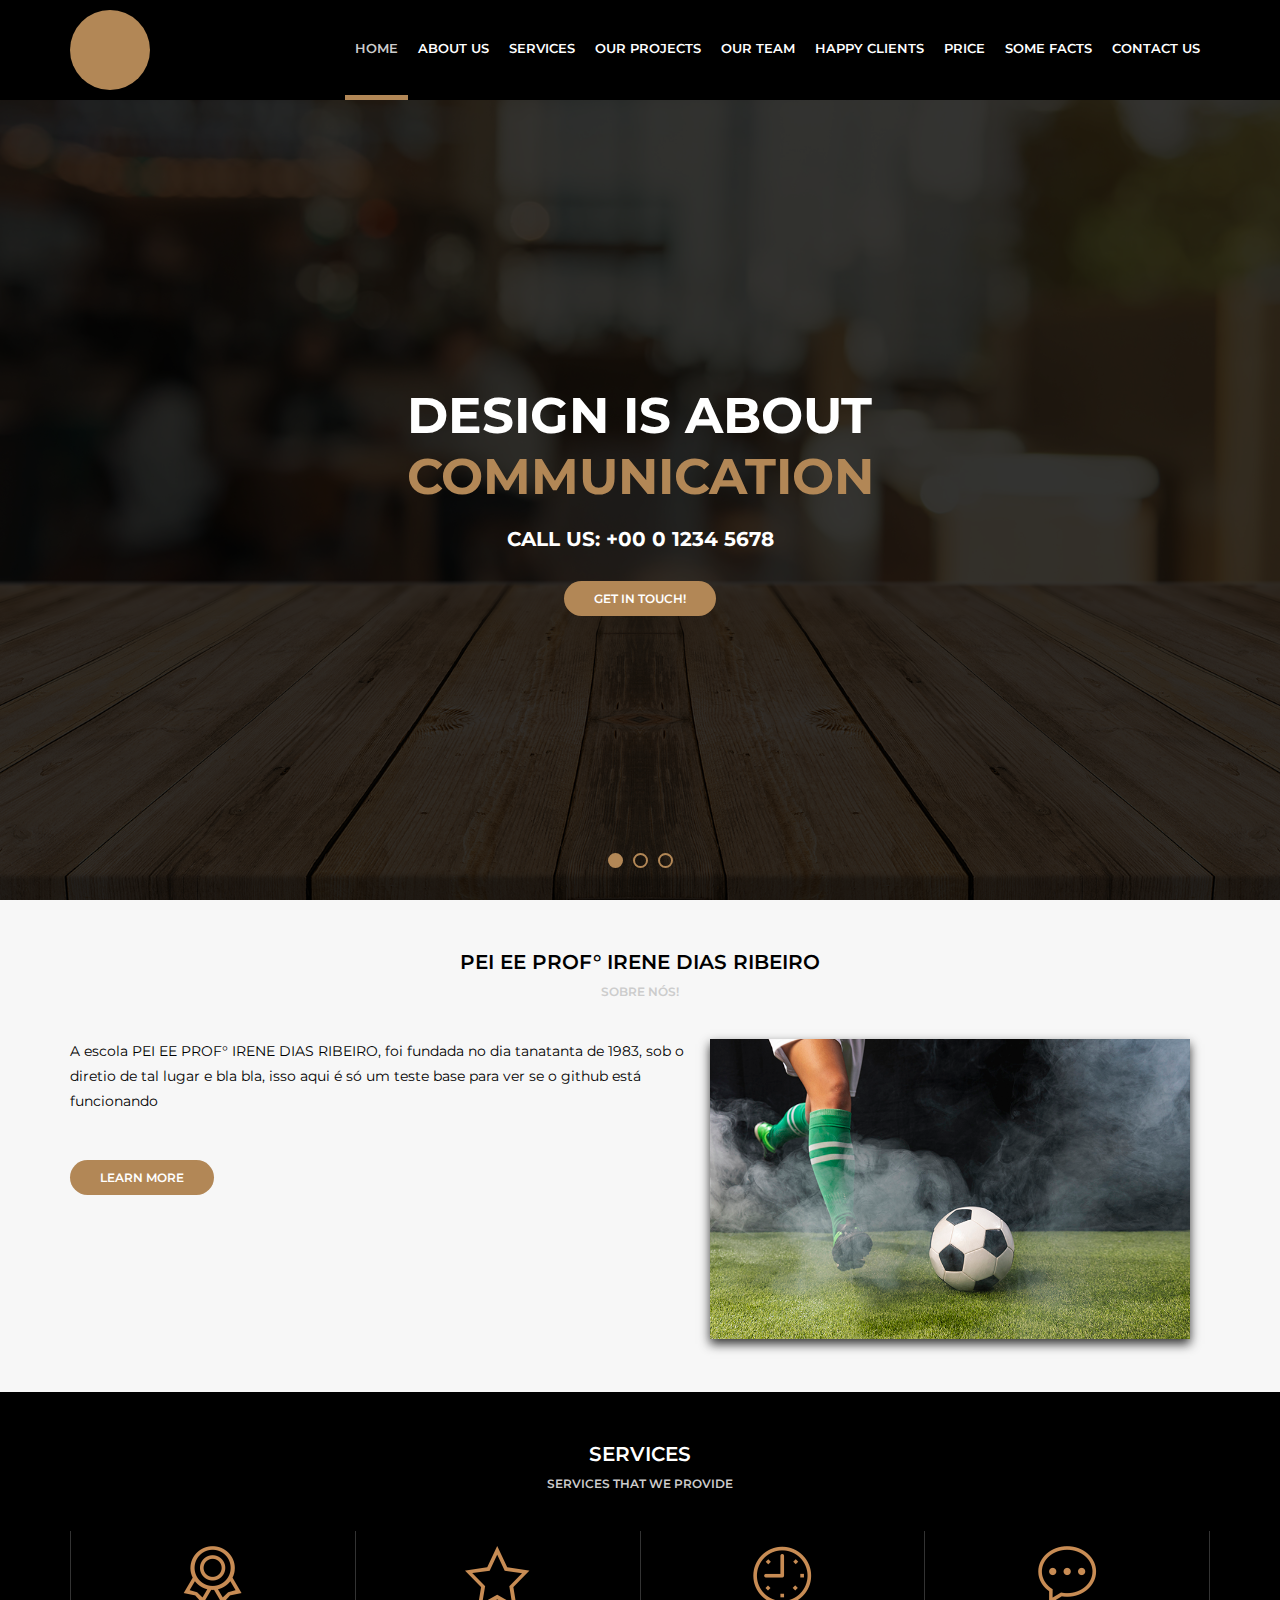
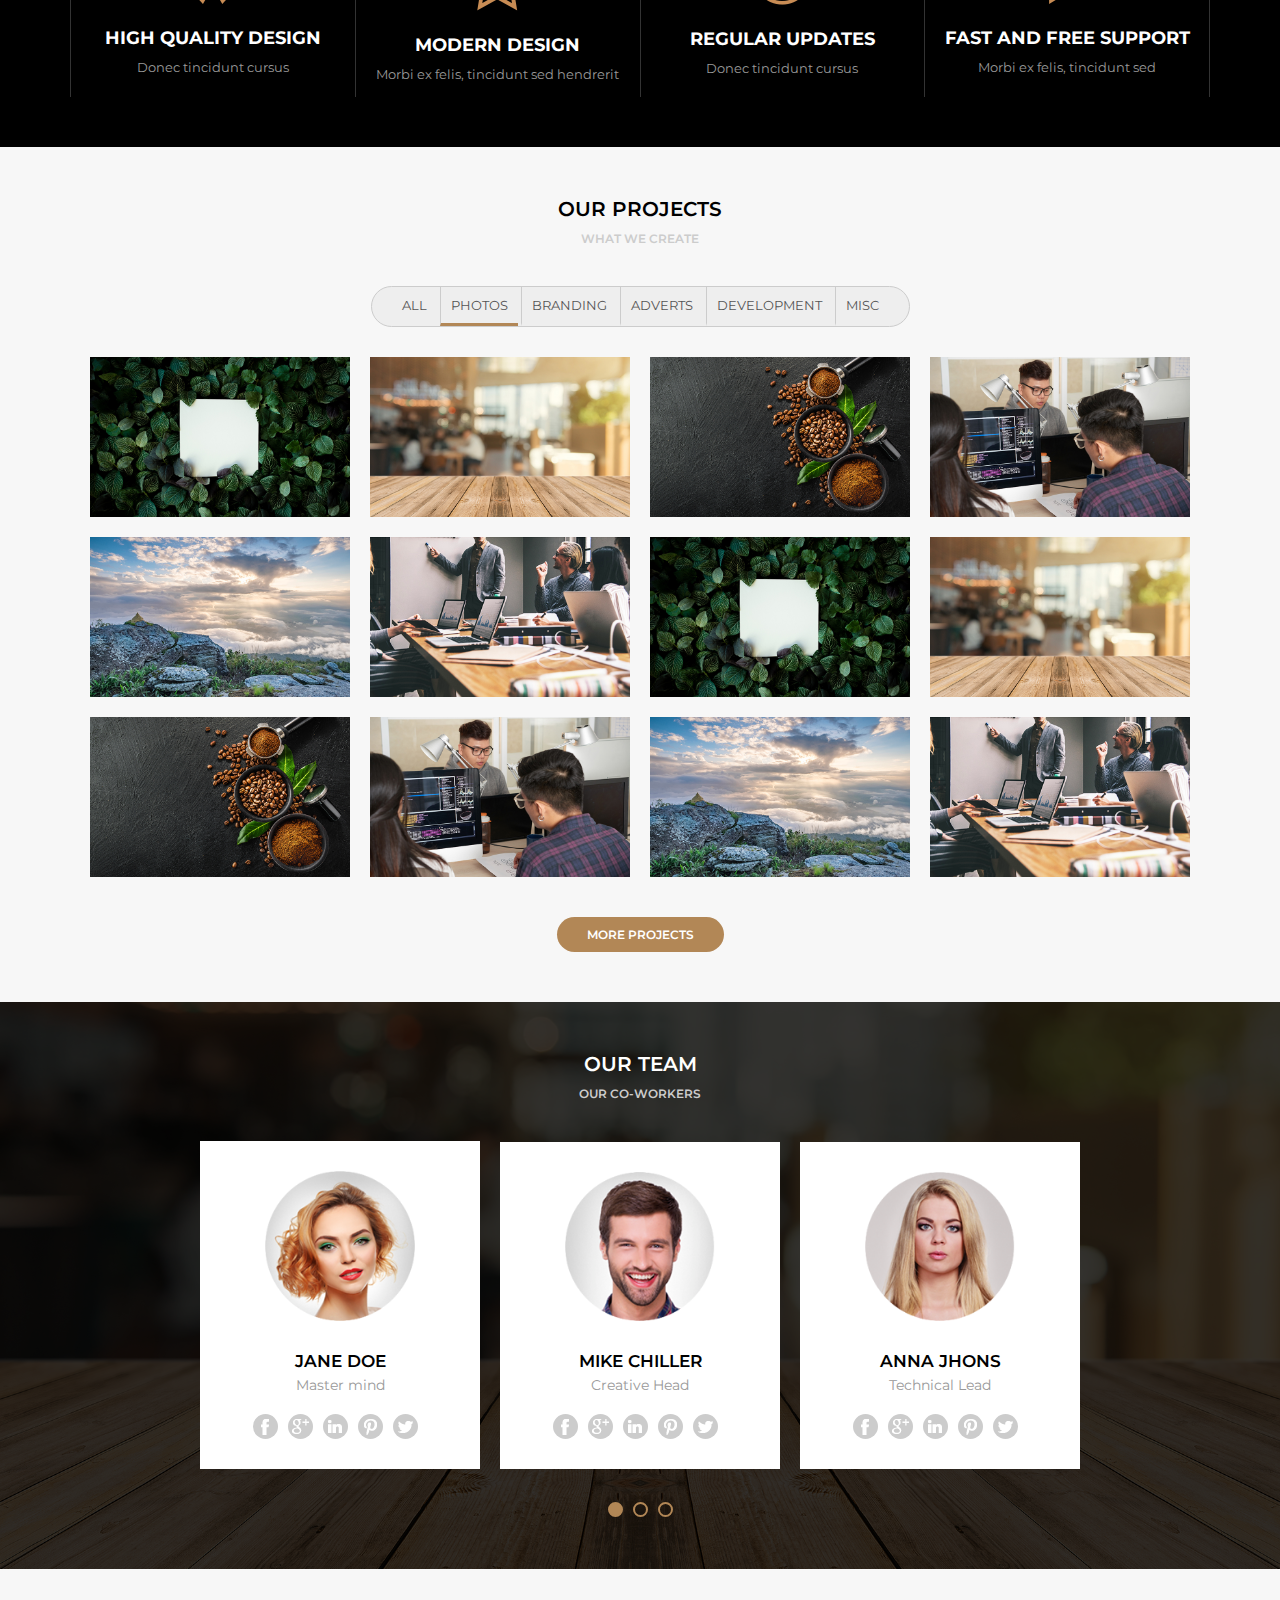
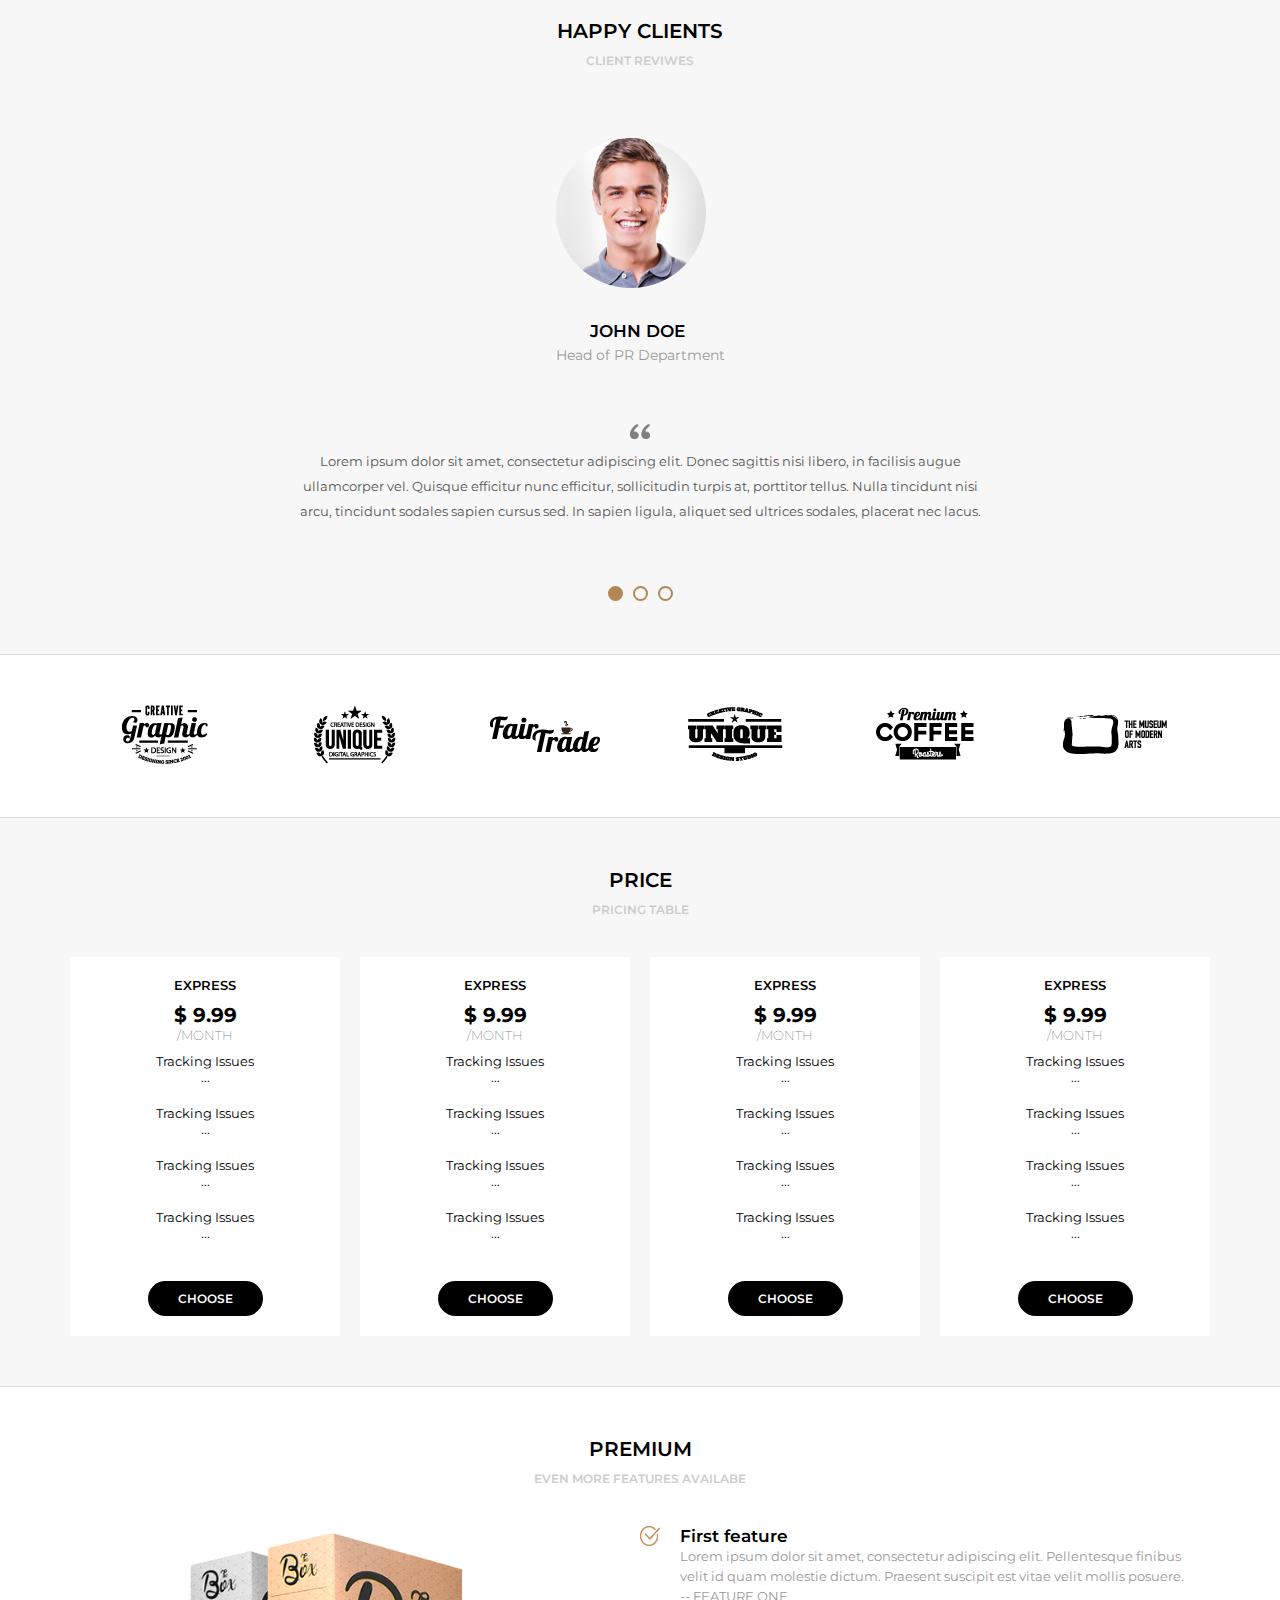
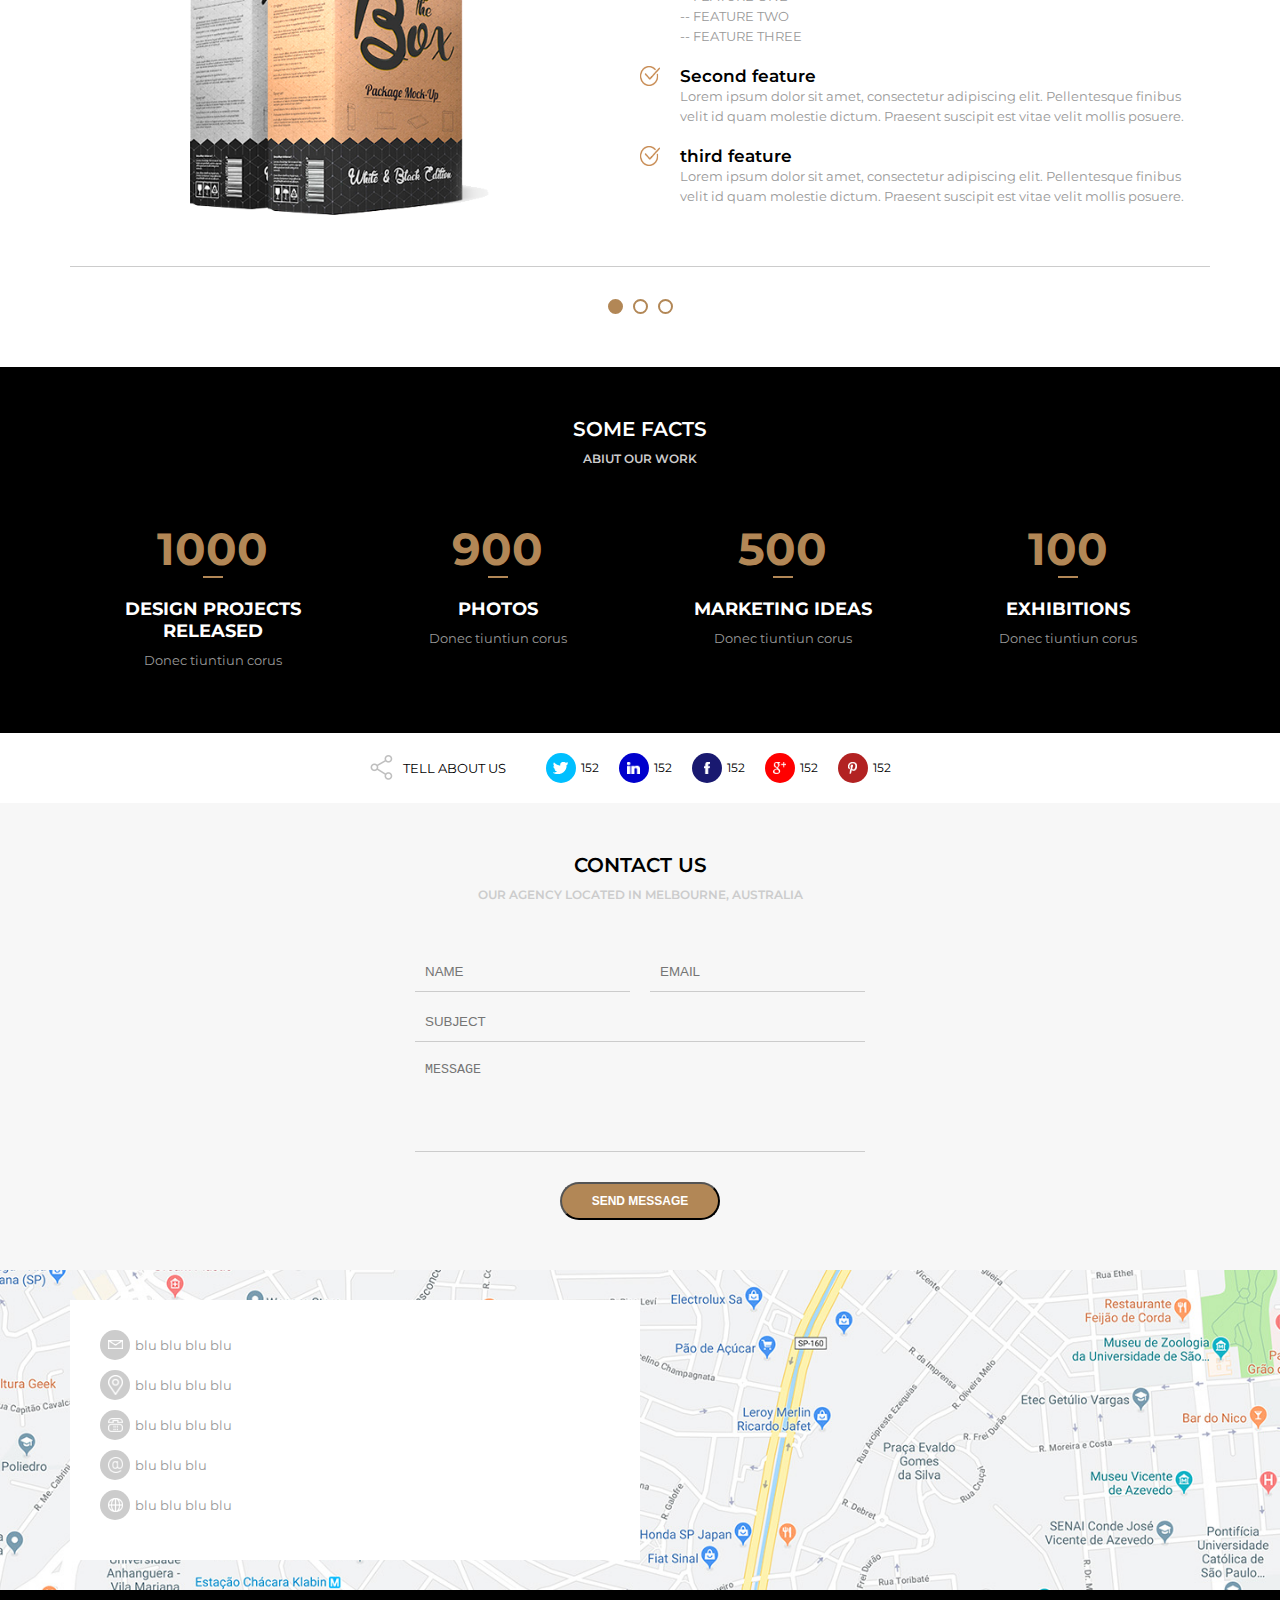
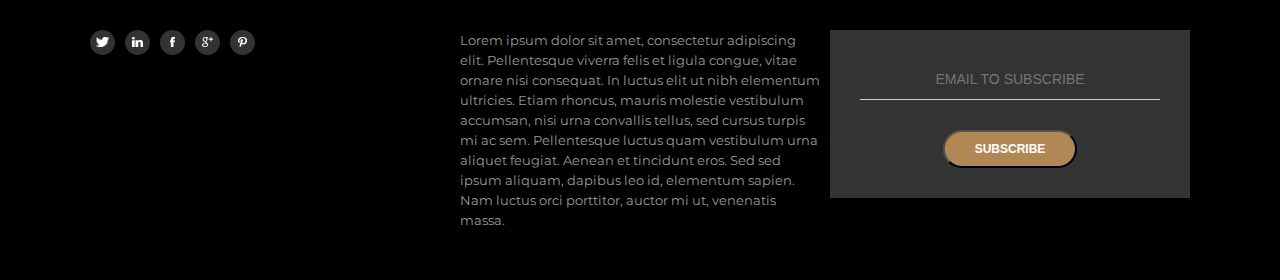
==== index.html @ 466b03e5 "Update index.html" ====
<!DOCTYPE html>
<html>
<head>
    <meta charset="UTF-8" />
    <title>Awax</title>
    <meta name="viewport" content="width=device-width,minimum-scale=1,initial-scale=1" />
    <link href="https://fonts.googleapis.com/css?family=Montserrat:300,400,600,700&display=swap" rel="stylesheet" />
    <link rel="stylesheet" type="text/css" href="assets/css/style.css" />
</head>
<body>
<header>
    <div class="header">
        <div class="logo">
            <div class="logoimg"></div>
        </div>
        <div class="menu">
            <img class="menu-opener" src="assets/images/menu.png" />
            <nav>
                <ul>
                    <li class="active"><a href="">Home</a></li>
                    <li><a href="">About us</a></li>
                    <li><a href="">Services</a></li>
                    <li><a href="">Our Projects</a></li>
                    <li><a href="">Our Team</a></li>
                    <li><a href="">Happy Clients</a></li>
                    <li><a href="">Price</a></li>
                    <li><a href="">Some Facts</a></li>
                    <li><a href="">Contact Us</a></li>
                </ul>
            </nav>
        </div>
    </div>
</header>
<main>
    <section class="banner">
        <div class="sliders" style="margin-left:0;">
            <div class="slide">
                <div class="slidearea">
                    <h1>Design is about<br/><span>Communication</span></h1>
                    <h2>Call Us: +00 0 1234 5678</h2>
                    <a href="" class="button">Get in touch!</a>
                </div>
            </div><div class="slide">
                <div class="slidearea">
                    <h1>Design is about<br/><span>Teste</span></h1>
                    <h2>Call Us: +00 0 1234 5678</h2>
                    <a href="" class="button">Get in touch!</a>
                </div>
            </div><div class="slide">
                <div class="slidearea">
                    <h1>Design is about<br/><span>Algo</span></h1>
                    <h2>Call Us: +00 0 1234 5678</h2>
                    <a href="" class="button">Get in touch!</a>
                </div>
            </div>
        </div>
        <div class="sliders-pointers">
            <div class="pointer active"></div>
            <div class="pointer"></div>
            <div class="pointer"></div>
        </div>
    </section>

    <section class="default light">
        <div class="section-title">PEI EE PROF° IRENE DIAS RIBEIRO</div>
        <div class="section-desc">Sobre Nós!</div>
        <div class="section-body">
            <div class="section-aboutus">
                <div class="section-aboutus--left">
                    <p>A escola PEI EE PROF° IRENE DIAS RIBEIRO, foi fundada no dia tanatanta de 1983, sob o diretio de tal lugar e bla bla, isso aqui é só um teste base para ver se o github está funcionando</p>
                    <br/>
                    <a href="irene-dias.html" class="button">Learn More</a>
                </div>
                <div class="section-aboutus--right">
                    <img src="media/foto9.jpg" />
                </div>
            </div>
        </div>
    </section>

    <section class="default dark">
        <div class="section-title">Services</div>
        <div class="section-desc">Services that we provide</div>
        <div class="section-body">
            <div class="section-services">
                <div class="section-service">
                    <img src="assets/images/medalha.png" />
                    <h4>High Quality Design</h4>
                    <p>Donec tincidunt cursus</p>
                </div>
                <div class="section-service">
                    <img src="assets/images/estrela.png" />
                    <h4>Modern Design</h4>
                    <p>Morbi ex felis, tincidunt sed hendrerit</p>
                </div>
                <div class="section-service">
                    <img src="assets/images/relogio.png" />
                    <h4>Regular Updates</h4>
                    <p>Donec tincidunt cursus</p>
                </div>
                <div class="section-service">
                    <img src="assets/images/balao.png" />
                    <h4>Fast and free support</h4>
                    <p>Morbi ex felis, tincidunt sed</p>
                </div>
            </div>
        </div>
    </section>

    <section class="default light">
        <div class="section-title">Our Projects</div>
        <div class="section-desc">What we create</div>
        <div class="section-body">
            <div class="section-projects">
                <div class="section-projects--filters">
                    <ul>
                        <li>All</li>
                        <li class="active">Photos</li>
                        <li>Branding</li>
                        <li>Adverts</li>
                        <li>Development</li>
                        <li>Misc</li>
                    </ul>
                </div>
                <div class="section-projects--photos">
                    <div class="section-projects--photo">
                        <div class="section-projects--photoarea">
                            <div class="section-projects--photoinfo">
                                <h5>ABOUT</h5>
                                <p>Vestibulum porta aliquet risus</p>
                            </div>
                            <img src="media/foto1.jpg" />
                        </div>
                    </div>
                    <div class="section-projects--photo">
                        <div class="section-projects--photoarea">
                            <div class="section-projects--photoinfo">
                                <h5>ABOUT</h5>
                                <p>Vestibulum porta aliquet risus</p>
                            </div>
                            <img src="media/foto2.jpg" />
                        </div>
                    </div>
                    <div class="section-projects--photo">
                        <div class="section-projects--photoarea">
                            <div class="section-projects--photoinfo">
                                <h5>ABOUT</h5>
                                <p>Vestibulum porta aliquet risus</p>
                            </div>
                            <img src="media/foto3.jpg" />
                        </div>
                    </div>
                    <div class="section-projects--photo">
                        <div class="section-projects--photoarea">
                            <div class="section-projects--photoinfo">
                                <h5>ABOUT</h5>
                                <p>Vestibulum porta aliquet risus</p>
                            </div>
                            <img src="media/foto4.jpg" />
                        </div>
                    </div>
                    <div class="section-projects--photo">
                        <div class="section-projects--photoarea">
                            <div class="section-projects--photoinfo">
                                <h5>ABOUT</h5>
                                <p>Vestibulum porta aliquet risus</p>
                            </div>
                            <img src="media/foto5.jpg" />
                        </div>
                    </div>
                    <div class="section-projects--photo">
                        <div class="section-projects--photoarea">
                            <div class="section-projects--photoinfo">
                                <h5>ABOUT</h5>
                                <p>Vestibulum porta aliquet risus</p>
                            </div>
                            <img src="media/foto6.jpg" />
                        </div>
                    </div>
                    <div class="section-projects--photo">
                        <div class="section-projects--photoarea">
                            <div class="section-projects--photoinfo">
                                <h5>ABOUT</h5>
                                <p>Vestibulum porta aliquet risus</p>
                            </div>
                            <img src="media/foto1.jpg" />
                        </div>
                    </div>
                    <div class="section-projects--photo">
                        <div class="section-projects--photoarea">
                            <div class="section-projects--photoinfo">
                                <h5>ABOUT</h5>
                                <p>Vestibulum porta aliquet risus</p>
                            </div>
                            <img src="media/foto2.jpg" />
                        </div>
                    </div>
                    <div class="section-projects--photo">
                        <div class="section-projects--photoarea">
                            <div class="section-projects--photoinfo">
                                <h5>ABOUT</h5>
                                <p>Vestibulum porta aliquet risus</p>
                            </div>
                            <img src="media/foto3.jpg" />
                        </div>
                    </div>
                    <div class="section-projects--photo">
                        <div class="section-projects--photoarea">
                            <div class="section-projects--photoinfo">
                                <h5>ABOUT</h5>
                                <p>Vestibulum porta aliquet risus</p>
                            </div>
                            <img src="media/foto4.jpg" />
                        </div>
                    </div>
                    <div class="section-projects--photo">
                        <div class="section-projects--photoarea">
                            <div class="section-projects--photoinfo">
                                <h5>ABOUT</h5>
                                <p>Vestibulum porta aliquet risus</p>
                            </div>
                            <img src="media/foto5.jpg" />
                        </div>
                    </div>
                    <div class="section-projects--photo">
                        <div class="section-projects--photoarea">
                            <div class="section-projects--photoinfo">
                                <h5>ABOUT</h5>
                                <p>Vestibulum porta aliquet risus</p>
                            </div>
                            <img src="media/foto6.jpg" />
                        </div>
                    </div>
                </div>

                <a href="" class="button">More Projects</a>
            </div>
        </div>
    </section>

    <section class="default dark bg-team">
        <div class="section-team-area">
            <div class="section-title">Our Team</div>
            <div class="section-desc">Our Co-Workers</div>
            <div class="section-body">
                <div class="section-team">
                    <div class="sliders" style="margin-left:0;">
                        <div class="slide">
                            <div class="slidearea">
                                <img class="section-team--avatar" src="media/mulher1.png" />
                                <div class="section-team--name">Jane Doe</div>
                                <div class="section-team--role">Master mind</div>
                                <div class="section-team--social">
                                        <a href=""><img src="assets/images/facebook.png" /></a>
                                        <a href=""><img src="assets/images/googleplus.png" /></a>
                                        <a href=""><img src="assets/images/linkedin.png" /></a>
                                        <a href=""><img src="assets/images/pinterest.png" /></a>
                                        <a href=""><img src="assets/images/twitter.png" /></a>
                                </div>
                            </div>
                        </div><div class="slide">
                            <div class="slidearea">
                                <img class="section-team--avatar" src="media/homem1.png" />
                                <div class="section-team--name">Mike Chiller</div>
                                <div class="section-team--role">Creative Head</div>
                                <div class="section-team--social">
                                        <a href=""><img src="assets/images/facebook.png" /></a>
                                        <a href=""><img src="assets/images/googleplus.png" /></a>
                                        <a href=""><img src="assets/images/linkedin.png" /></a>
                                        <a href=""><img src="assets/images/pinterest.png" /></a>
                                        <a href=""><img src="assets/images/twitter.png" /></a>
                                </div>
                            </div>
                        </div><div class="slide">
                            <div class="slidearea">
                                <img class="section-team--avatar" src="media/mulher2.png" />
                                <div class="section-team--name">Anna Jhons</div>
                                <div class="section-team--role">Technical Lead</div>
                                <div class="section-team--social">
                                        <a href=""><img src="assets/images/facebook.png" /></a>
                                        <a href=""><img src="assets/images/googleplus.png" /></a>
                                        <a href=""><img src="assets/images/linkedin.png" /></a>
                                        <a href=""><img src="assets/images/pinterest.png" /></a>
                                        <a href=""><img src="assets/images/twitter.png" /></a>
                                </div>
                            </div>
                        </div><div class="slide">
                            <div class="slidearea">
                                <img class="section-team--avatar" src="media/mulher1.png" />
                                <div class="section-team--name">Jane Doe</div>
                                <div class="section-team--role">Master mind</div>
                                <div class="section-team--social">
                                        <a href=""><img src="assets/images/facebook.png" /></a>
                                        <a href=""><img src="assets/images/googleplus.png" /></a>
                                        <a href=""><img src="assets/images/linkedin.png" /></a>
                                        <a href=""><img src="assets/images/pinterest.png" /></a>
                                        <a href=""><img src="assets/images/twitter.png" /></a>
                                </div>
                            </div>
                        </div>
                    </div>
                </div>
                <div class="sliders-pointers">
                    <div class="pointer active"></div>
                    <div class="pointer"></div>
                    <div class="pointer"></div>
                </div>
            </div>
        </div>
    </section>

    <section class="default light bg-clients">
        <div class="section-clients-area">
            <div class="section-title">Happy Clients</div>
            <div class="section-desc">Client Reviwes</div>
            <div class="section-body">
                <div class="sliders">
                    <div class="slide">
                        <div class="slidearea">
                            <div class="section-clients--avatar">
                            <img src="media/homem2.png" />
                            <div class="section-clients--name">John Doe</div>
                            <div class="section-clients--role">Head of PR Department</div>
                            </div>
                        </div>
                    </div>
                </div>
                <div class="slide">
                    <div class="slidearea">
                        
                            <img class="imgquote" src="assets/images/quote.png" />
                       <div class="section-clients--text">
                            Lorem ipsum dolor sit amet, consectetur adipiscing elit. Donec sagittis nisi libero, in facilisis augue ullamcorper vel. Quisque efficitur nunc efficitur, sollicitudin turpis at, porttitor tellus. Nulla tincidunt nisi arcu, tincidunt sodales sapien cursus sed. In sapien ligula, aliquet sed ultrices sodales, placerat nec lacus.
                       </div>
                        
                    </div>
                </div>
                <div class="sliders-pointers">
                    <div class="pointer active"></div>
                    <div class="pointer"></div>
                    <div class="pointer"></div>
                </div>
            </div>
        </div>
        </section>
        <section class="default section-icones">
            <div class="section-body">
                <div class="section-company--area">
                    <div class="section-empresa">
                        <img src="media/empresa1.png" />
                    </div>

                    <div class="section-empresa">
                    <img src="media/empresa2.png" />
                    </div>

                    <div class="section-empresa">
                    <img src="media/empresa3.png" />
                    </div>

                    <div class="section-empresa" />
                    <img src="media/empresa4.png" />
                    </div>

                    <div class="section-empresa">
                    <img src="media/empresa5.png" />
                    </div>

                    <div class="section-empresa">
                    <img src="media/empresa6.png" />
                    </div>
                </div>
           </div>   
        </section>
        <section class="default light bg-money">
            <div class="section-title">Price</div>
            <div class="section-desc">Pricing Table</div>
            <div class="section-body">
                <div class="section-elements">
                    <div class="section-elements--area">
                        <div class="section-elements-itens--name">Express</div>
                        <div class="section-elements-itens--money">$ 9.99</div>
                        <div class="section-elements-itens--month">/MONTH</div>
                        <div class="section-elements-itens--points">Tracking Issues</br>...</div>
                        <div class="section-elements-itens--points">Tracking Issues</br>...</div>
                        <div class="section-elements-itens--points">Tracking Issues</br>...</div>
                        <div class="section-elements-itens--points">Tracking Issues</br>...</div>
                        <a href="" class="button">Choose</a>
                    </div>
                    <div class="section-elements--area">
                        <div class="section-elements-itens--name">Express</div>
                        <div class="section-elements-itens--money">$ 9.99</div>
                        <div class="section-elements-itens--month">/MONTH</div>
                        <div class="section-elements-itens--points">Tracking Issues</br>...</div>
                        <div class="section-elements-itens--points">Tracking Issues</br>...</div>
                        <div class="section-elements-itens--points">Tracking Issues</br>...</div>
                        <div class="section-elements-itens--points">Tracking Issues</br>...</div>
                        <a href="" class="button">Choose</a>
                    </div>
                     <div class="section-elements--area">
                        <div class="section-elements-itens--name">Express</div>
                        <div class="section-elements-itens--money">$ 9.99</div>
                        <div class="section-elements-itens--month">/MONTH</div>
                        <div class="section-elements-itens--points">Tracking Issues</br>...</div>
                        <div class="section-elements-itens--points">Tracking Issues</br>...</div>
                        <div class="section-elements-itens--points">Tracking Issues</br>...</div>
                        <div class="section-elements-itens--points">Tracking Issues</br>...</div>
                        <a href="" class="button">Choose</a>
                    </div>
                     <div class="section-elements--area">
                        <div class="section-elements-itens--name">Express</div>
                        <div class="section-elements-itens--money">$ 9.99</div>
                        <div class="section-elements-itens--month">/MONTH</div>
                        <div class="section-elements-itens--points">Tracking Issues</br>...</div>
                        <div class="section-elements-itens--points">Tracking Issues</br>...</div>
                        <div class="section-elements-itens--points">Tracking Issues</br>...</div>
                        <div class="section-elements-itens--points">Tracking Issues</br>...</div>
                        <a href="" class="button">Choose</a>
                    </div>
                </div>
            </div>
        </section>
        <section class="default light premium">
            <div class="section-title">PREMIUM</div>
            <div class="section-desc">EVEN MORE FEATURES AVAILABE</div>
            <div class="section-body">
                <div class="section-premium">
                    <div class="sliders">
                        <div class="slide">
                            <div class="slidearea">
                                <div class="section-premium--left">
                                    <img src="media/livros.png">
                                </div>
                                <div class="section-premium--right">
                                    <div class="section-premium-item">
                                        <img src="assets/images/check.png">
                                        <div>
                                            <h4>First feature</h4>
                                            Lorem ipsum dolor sit amet, consectetur adipiscing elit. Pellentesque finibus velit id quam molestie dictum. Praesent suscipit est vitae velit mollis posuere.<br/>
                                            -- FEATURE ONE<br/>
                                            -- FEATURE TWO<br/>
                                            -- FEATURE THREE<br/>
                                        </div>
                                    </div>
                                    <div class="section-premium-item">
                                        <img src="assets/images/check.png">
                                        <div>
                                            <h4>Second feature</h4>
                                           Lorem ipsum dolor sit amet, consectetur adipiscing elit. Pellentesque finibus velit id quam molestie dictum. Praesent suscipit est vitae velit mollis posuere.
                                        </div>
                                    </div>
                                    <div class="section-premium-item">
                                        <img src="assets/images/check.png">
                                        <div>
                                            <h4>third feature</h4>
                                            Lorem ipsum dolor sit amet, consectetur adipiscing elit. Pellentesque finibus velit id quam molestie dictum. Praesent suscipit est vitae velit mollis posuere.
                                    </div>
                                </div>
                            </div>
                        </div>
                    </div>
                </div>
                 <div class="sliders-pointers">
                    <div class="pointer active"></div>
                    <div class="pointer"></div>
                    <div class="pointer"></div>
                </div>
            </div>
        </div>
        </section>
        <section class="default dark">
            <div class="section-title">Some Facts</div>
            <div class="section-desc">Abiut our work</div>
            <div class="section-body">
                <div class="section-work">
                    <div class="section-work--numeros">
                        <h3>1000</h3>
                        <div class="section-work--line"></div>
                        <h4>DESIGN PROJECTS RELEASED</h4>
                        <p>Donec tiuntiun corus</p>
                    </div>
                    <div class="section-work--numeros">
                        <h3>900</h3>
                        <div class="section-work--line"></div>
                        <h4>PHOTOS</h4>
                        <p>Donec tiuntiun corus</p>
                    </div>
                    <div class="section-work--numeros">
                        <h3>500</h3>
                        <div class="section-work--line"></div>
                        <h4>MARKETING IDEAS</h4>
                        <p>Donec tiuntiun corus</p>
                    </div>
                    <div class="section-work--numeros">
                        <h3>100</h3>
                        <div class="section-work--line"></div>
                        <h4>EXHIBITIONS</h4>
                        <p>Donec tiuntiun corus</p>
                    </div>
                </div>
            </div>
        </section>
        <section class="section-bolinhas">
            <div class="section-bolinhas--legend">
                <img src="assets/images/share.png" />
                TELL ABOUT US
            </div>
            
            <div class="section-bolinhas--item">
                <div class="section-bolinhas--icon twitter">
                    <img src="assets/images/twitter.png" />
                </div>
                152
            </div>
            <div class="section-bolinhas--item">
                <div class="section-bolinhas--icon linkedin">
                    <img src="assets/images/linkedin.png" />
                </div>
                152
            </div>
            <div class="section-bolinhas--item">
                <div class="section-bolinhas--icon facebook">
                    <img src="assets/images/facebook.png" />
                </div>
                152
            </div>
            <div class="section-bolinhas--item">
                <div class="section-bolinhas--icon google">
                    <img src="assets/images/googleplus.png" />
                </div>
                152
            </div>
            <div class="section-bolinhas--item">
                <div class="section-bolinhas--icon pinterest">
                    <img src="assets/images/pinterest.png" />
                </div>
                152
            </div>
        </section>
        <section class="default light">
            <div class="section-title">Contact Us</div>
            <div class="section-desc">Our Agency Located In Melbourne, Australia</div>
            <div class="section-body">
                <div class="section-dados">
                    <form method="Post">
                        <div class="section-contact">
                            <input type="text" name="name" placeholder="NAME" />
                            <input type="text" name="name" placeholder="EMAIL" />
                        </div>
                        <input type="text" name="name" placeholder="SUBJECT" />
                        <textarea name="message" placeholder="MESSAGE"></textarea>
                        <input type="submit" value="Send Message" class="button">
                    </form>
                </div>
            </div>
        </section>
        <section class="section-map">
            <div class="section-map-area">
            <div class="section-map-info">
                    <div class="section-map-item">
                        <div class="section-map-item-img">
                            <img src="assets/images/carta.png">
                        </div>
                        blu blu blu blu
                    </div>
                    
                    <div class="section-map-item">
                        <div class="section-map-item-img">
                            <img src="assets/images/localizacao.png">
                        </div>
                        blu blu blu blu
                    </div>
                    
                    <div class="section-map-item">
                        <div class="section-map-item-img">
                            <img src="assets/images/telefone.png">
                        </div>
                        blu blu blu blu
                    </div>
                    
                    <div class="section-map-item">
                        <div class="section-map-item-img">
                            <img src="assets/images/arroba.png">
                        </div>
                        blu blu blu
                    </div>
                    
                    <div class="section-map-item">
                        <div class="section-map-item-img">
                            <img src="assets/images/web.png">
                        </div>
                        blu blu blu blu
                    </div>
                    
                </div>
            </div>
        </section>
</main>
    <footer>
        <div class="footer-area">
            <div class="footer-item area1">
                <div class="icones">
                    <a href=""><img src="assets/images/twitter.png"></a>
                    <a href=""><img src="assets/images/linkedin.png"></a>
                    <a href=""><img src="assets/images/facebook.png"></a>
                    <a href=""><img src="assets/images/googleplus.png"></a>
                    <a href=""><img src="assets/images/pinterest.png"></a>
                </div>
            </div>
            <div class="footer-item area2">
                    Lorem ipsum dolor sit amet, consectetur adipiscing elit. Pellentesque viverra felis et ligula congue, vitae ornare nisi consequat. In luctus elit ut nibh elementum ultricies. Etiam rhoncus, mauris molestie vestibulum accumsan, nisi urna convallis tellus, sed cursus turpis mi ac sem. Pellentesque luctus quam vestibulum urna aliquet feugiat. Aenean et tincidunt eros. Sed sed ipsum aliquam, dapibus leo id, elementum sapien. Nam luctus orci porttitor, auctor mi ut, venenatis massa. 
            </div>
            <div class="footer-item area3">
                <form method="Post">
                    <input type="text" name="name" placeholder="EMAIL TO SUBSCRIBE" />
                    <button class="button">SUBSCRIBE</button>
                </form>
            </div>
        </div>
    </footer>
</body>
</html>
---- assets/css/style.css ----
* {
    margin:0;
    padding:0;
    box-sizing:border-box;
}
body {
    font-family:'Montserrat', Arial, Helvetica, sans-serif;
    font-size:13px;
    overflow-x:hidden;
}
header {
    height:100px;
    background-color:#000;
    color:#FFF;
}
.header {
    max-width:1140px;
    height:100px;
    margin:auto;
    display:flex;
    align-items:center;
}
.logo {
    width:100px;
}
.logoimg {
    width:80px;
    height:80px;
    background-color:#B28756;
    border-radius:40px;
}
.menu-opener {
    display:none;
}
.menu {
    flex:1;
    display:flex;
    justify-content: flex-end;
}
.menu ul,
.menu li {
    list-style:none;
}
.menu ul {
    display:flex;
}
.menu li a {
    color:#FFF;
    text-transform: uppercase;
    font-weight: 600;
    text-decoration: none;
    padding-left:10px;
    padding-right:10px;
    height:100px;
    display:flex;
    align-items:center;
    border-bottom:5px solid #000;
}
.menu li a:hover,
.menu .active a {
    border-bottom:5px solid #B28756;
    color:#CCC;
}

.button {
    display:inline-block;
    background-color:#B28756;
    color:#FFF;
    text-transform: uppercase;
    font-size:12px;
    font-weight:600;
    text-decoration: none;
    padding:10px 30px;
    margin-top:30px;
    border-radius:20px;
}
.button--dark {
    background-color:#000;
}
.button--dark:hover {
    background-color:#B28756;
}

.banner {
    height:calc(100vh - 100px);
    background-color:#333;
    background-image:url('../images/bg.jpg');
    background-size:cover;
    background-position:bottom;
    overflow:hidden;
}
.banner .sliders {
    width:1000vw;
    height:100%;
}
.banner .slide {
    width:100vw;
    height:100%;
    display:inline-block;
    background-color:rgba(0, 0, 0, 0.8);
}
.banner .slidearea {
    display:flex;
    flex-direction:column;
    height:100%;
    justify-content: center;
    align-items:center;
    color:#FFF;
}
.banner h1 {
    text-transform: uppercase;
    font-weight: bold;
    font-size:50px;
}
.banner h1 span {
    color:#B28756;
}
.banner h2 {
    text-transform: uppercase;
    margin-top:20px;
}
.banner .sliders-pointers {
    width:100vw;
    height:20px;
    position:absolute;
    margin-top:-50px;
    display:flex;
    justify-content: center;
    align-items: center;
}
.banner .pointer {
    width:15px;
    height:15px;
    border:2px solid #B28756;
    border-radius:8px;
    margin-left:5px;
    margin-right:5px;
    cursor:pointer;
}
.banner .pointer.active {
    background-color:#B28756;
}


.default {
    padding-top:50px;
    padding-bottom:50px;
}
.default .section-title,
.default .section-desc {
    text-align:center;
    text-transform: uppercase;
    font-weight: 600;
}
.default .section-title {
    font-size:20px;
}
.default .section-desc {
    font-size:12px;
    color:#CCC;
    margin-top:10px;
    margin-bottom:40px;
}
.default .section-body {
    max-width:1140px;
    margin:auto;
}
.default.light {
    background-color:#F7F7F7;
}
.default.light .section-title,
.default.light .section-body {
    color:#000;
}
.default.dark {
    background-color:#000;
}
.default.dark .section-title,
.default.dark .section-body {
    color:#FFF;
}



/*
CSS DE ÁREAS ESPECÍFICAS
*/
.section-aboutus {
    display:flex;
}
.section-aboutus--left {
    flex:1;
}
.section-aboutus--left p {
    font-size:14px;
    line-height:25px;
}
.section-aboutus--right {
    width:520px;
    text-align:center;
}
.section-aboutus--right img {
    width:480px;
    box-shadow:0px 5px 10px #333;
}



.section-services {
    display:flex;
}
.section-service {
    flex:1;
    text-align:center;
    border-right:1px solid #333;
    padding:15px;
}
.section-service:first-child {
    border-left:1px solid #333;
}
.section-service h4 {
    margin-top:20px;
    text-transform: uppercase;
    font-size:18px;
}
.section-service p {
    margin-top:10px;
    font-size:13px;
    color:#999;
}

.section-projects {
    display:flex;
    flex-direction: column;
    align-items: center;
}
.section-projects--filters {
    border:1px solid #CCC;
    background-color:#EEE;
    border-radius:30px;
    display:inline-block;
    padding:0px 20px;
}
.section-projects--filters ul,
.section-projects--filters li {
    list-style:none;
}
.section-projects--filters li {
    display:inline-block;
    padding:10px;
    text-transform: uppercase;
    font-size:13px;
    border-left:1px solid #CCC;
    color:#555;
    border-bottom:3px solid #EEE;
    cursor:pointer;
}
.section-projects--filters li:hover,
.section-projects--filters li.active {
    border-bottom:3px solid #B28756;
}
.section-projects--filters li:first-child {
    border-left:0;
}

.section-projects--photos {
    width:100vw;
    max-width:1140px;
    margin-top:20px;
    display:flex;
    flex-wrap:wrap;
    justify-content:center;
}
.section-projects--photo {
    width:280px;
}
.section-projects--photoarea {
    margin:10px;
    width:260px;
    height:160px;
}
.section-projects--photoarea img {
    width:inherit;
    height:inherit;
}
.section-projects--photoinfo {
    position:absolute;
    background-color:rgba(0, 0, 0, 0.5);
    width:inherit;
    height:inherit;
    display:none;
    flex-direction:column;
    justify-content:center;
    align-items:center;
    color:#FFF;
}
.section-projects--photoinfo h5 {
    font-size:18px;
    font-weight:600;
}
.section-projects--photoarea:hover .section-projects--photoinfo {
    display:flex;
}


.bg-team {
    background-image:url('../images/bg.jpg');
    background-size:cover;
    background-position:center;
    padding:0;
}
.section-team-area {
    background-color:rgba(0, 0, 0, 0.8);
    padding-top:50px;
    padding-bottom:50px;
}
.section-team {
    overflow:hidden;
    max-width:880px;
    margin:auto;
}
.section-team .sliders {
    width:1000vw;
    height:100%;
}
.section-team .slide {
    width:280px;
    height:100%;
    min-height:300px;
    display:inline-block;
    background-color:#FFF;
    margin-right:20px;
}

.section-team .slidearea {
    display:flex;
    flex-direction:column;
    height:100%;
    justify-content: center;
    align-items:center;
    color:#000;
    padding:30px;
}

.section-team-area .sliders-pointers {
    margin-top:30px;
    height:20px;
    display:flex;
    justify-content: center;
    align-items: center;
}

.section-team-area .pointer {
    width:15px;
    height:15px;
    border:2px solid #B28756;
    border-radius:8px;
    margin-left:5px;
    margin-right:5px;
    cursor:pointer;
}

.section-team-area .pointer.active {
    background-color:#B28756;
}

.section-team--avatar {
    width:150px;
    height:auto;
}

.section-team--name {
    text-transform: uppercase;
    font-weight: 600;
    font-size:17px;
    margin-top:30px;
}

.section-team--role {
    font-size:14px;
    color:#999;
    margin-top:5px;
}

.section-team--social {
    display:flex;
    margin-top:20px;
}

.section-team--social a {
    display:inline-flex;
    justify-content: center;
    align-items:center;
    width:25px;
    height:25px;
    background-color:#CCC;
    border-radius:13px;
    margin-right:10px;
}

.section-team--social a:hover {
    background-color:#B28756;
}

.section-clients--name {
    text-transform: uppercase;
    font-weight: 600;
    font-size: 17px;
    width: 100px;
    margin: auto;
    margin-top: 30px;
}

.section-clients--role {
    font-size:14px;
    color:#999;
    margin-top:5px;
}

.section-clients--avatar img{
    width: 150px;
    height: auto;
    margin: auto;
}

.imgquote{
    display: flex;
    width: 20px;
    margin: auto;
}

.section-clients--text{
    margin-top: 10px;
    font-size: 13px;
    max-width: 700px;
    color: #555;
    text-align: center;
    line-height: 25px;
    margin-left: 30px;
    margin-right:30px;
}

.section-clients-area .slidearea {
    display:flex;
    flex-direction:column;
    height:100%;
    justify-content: center;
    align-items:center;
    color:#000;
    padding:30px;
}

.section-clients-area .sliders-pointers {
    margin-top:30px;
    height:20px;
    display:flex;
    justify-content: center;
    align-items: center;
}

.section-clients-area .pointer{
    width:15px;
    height:15px;
    border:2px solid #B28756;
    border-radius:8px;
    margin-left:5px;
    margin-right:5px;
    cursor:pointer;
}

.section-clients-area .pointer.active{
    background-color:#B28756;
}

.section-icones{
    border-top: 1px solid #DDD;
    border-bottom: 1px solid #DDD;
    background-color: white;
}

.section-company--area{
    display: flex;
    align-items: center;
}

.section-empresa{
    flex: 1;
    text-align: center;
}

.section-elements{
    display: flex;
}

.section-elements--area{
    margin-right: 20px;
    flex: 1;
    text-align: center;
    padding: 20px;
    background-color: white
}

.section-elements--area:last-child{
    margin-right: 0;
} 

.section-elements-itens--name{
    text-transform: uppercase;
    font-size: 13px;
    font-weight: 600;
}

.section-elements-itens--money{
    font-weight: bold;
    font-size: 20px;
    margin-top: 10px;
}


.section-elements-itens--month{
    font-weight: lighter;
}


.section-elements-itens--points{
    padding: 10px;
}

.section-elements--area .button{
    background-color: black;
}

.premium{
    background-color: #FFF !important;
    border-top: 1px solid #DDD;
}

.premium .section-body{
    max-width: initial;
}

.section-premium{
    overflow: hidden;
}

.section-premium .sliders{
    width: 1000vw;
    height: 100%
}

.section-premium .slide{
    width: 100vw;
    height: 100%;
    display: inline-block;
}

.section-premium .slidearea{
    display: flex;
    height: 100%
    justify-content: center;
    align-items: center;
    max-width: 1140px;
    border-bottom: 1px solid #CCC;
    margin: auto;
    padding-bottom: 40px;
}

.section-premium--left{
    flex: 1;
    text-align: center;
}

.section-premium--left img{
    width: 300px;
    margin-right: 30px;
}

.section-premium--right{
    flex: 1;
}

.section-premium-item{
    display: flex;
    margin-bottom: 20px;
}

.section-premium-item img{
    width: 20px;
    height: 20px;
    margin-right: 20px;
}

.section-premium-item div{
    flex: 1;
    color: #999;
    line-height: 20px;
}

.section-premium-item div h4{
    color: #000;
    font-size: 17px;
    font-weight: 600;
}

.section-premium .sliders-pointers {
    margin-top:30px;
    height:20px;
    display:flex;
    justify-content: center;
    align-items: center;
}

.section-premium .pointer{
    width:15px;
    height:15px;
    border:2px solid #B28756;
    border-radius:8px;
    margin-left:5px;
    margin-right:5px;
    cursor:pointer;
}

.section-premium .pointer.active{
    background-color:#B28756;
}

.section-work{
    display: flex;
}

.section-work--numeros{
    text-align: center;
    padding: 15px;
    flex: 1;
}

.section-work--line{
    border-bottom: 2px solid #B28756;
    width: 20px;
    margin: auto;
}

.section-work--numeros h4 {
    margin-top: 20px;
    text-transform: uppercase;
    font-size:18px;
}

.section-work--numeros p {
    margin-top:10px;
    font-size:13px;
    color:#999;
}

.section-work--numeros h3{
    font-size: 45px;
    color: #B28756;
}

.section-bolinhas{
    display: flex;
    justify-content: center;
    align-items: center;
    background-color: #fff;
    color: #000;
    padding: 20px;
}

.section-bolinhas--icon{
    width: 30px;
    height: 30px;
    align-items: center;
    display: flex;
    justify-content: center;
    margin-right: 5px;
    border-radius: 15px;
}

.section-bolinhas--legend{
    margin-right: 40px;
    align-items: center;
    display: flex;
}

.section-bolinhas--legend img{
    margin-right: 10px;
}

.section-bolinhas--item{
    font-size: 12px;
    cursor: pointer;
    margin-right: 20px;
    align-items: center;
    display: flex;
}

.section-bolinhas--icon img{
    height: 12px;
}

.section-bolinhas--icon.twitter{
    background-color: #00BFFF;
}

.section-bolinhas--icon.linkedin{
    background-color: #0000CD;
}

.section-bolinhas--icon.facebook{
    background-color: #191970;
}

.section-bolinhas--icon.google{
    background-color: #FF0000;
}

.section-bolinhas--icon.pinterest{
    background-color: #B22222;
}

.section-dados{
    max-width: 450px;
    text-align: center;
    margin: auto;
}

.section-dados input[type=text],
.section-dados textarea{
    border: 0;
    border-bottom: 1px solid #CCC;
    background: transparent;
    padding: 10px;
    width: 100%;
    margin-top: 10px;
    outline: 0;
    height: 40px;
    display: block;
}

.section-dados textarea{
    height: 100px;
    resize: none;
}
.section-contact{
    display: flex;
}

.section-contact input:first-child{
    margin-right: 20px;
}

.section-map-area{
    width: 100vw;
    max-width: 1140px;
    margin: auto;
}

.section-map-info{
    width: 50%;
    padding: 30px;
    background-color: #FFF;
    color: #000;
}

.section-map-item{
    display: flex;
    align-items: center;
    color: #999;
    margin-bottom: 10px;
}

.section-map{
    background-image: url(../images/mapa.jpg);
    background-size: cover;
    background-position: center;
    padding-top: 30px;
    padding-bottom: 30px;
}

.section-map-item-img{
    border-radius: 15px;
    background-color: #CCC;
    width: 30px;
    height: 30px;
    align-items: center;
    display: flex;
    justify-content: center;
    margin-right: 5px;
}

.section-map-item-img img{
    width: 15px;
    height: auto;
}

/*
CSS DA AREA DO FOOTER
*/

footer{
    background-color: black;
    padding: 20px;
}
.footer-area{
    max-width: 1140px;
    margin: auto;
    display: flex;
    color: #fff;
    padding: 20px;
}

.footer-item{
    flex: 1;
}

.icones{
    display: flex;
}

.icones a{
    display: block;
    width: 25px;
    height: 25px;
    background-color: #333;
    display: flex;
    align-items: center;
    justify-content: center;
    border-radius: 13px;
    margin-right: 10px;
}

.icones a:hover{
    background-color: #B28756;
}

.icones img{
    height: 10px;
}

.footer-item.area2{
    color: #999;
    line-height: 20px;
    font-size: 13px;
    padding: 0 10px 10px 10px;
}

.footer-item.area3 form{
    background-color: #333;
    text-align: center;
    padding: 30px;
}

.footer-item.area3 input{
    width: 100%;
    height: 40px;
    border: 0;
    background: transparent;
    border-bottom: 1px solid #CCC;
    outline: 0;
    color: #fff;
    font-size: 14px;
    text-align: center;
}
/*CSS BLOCO 2*/

.section-classe{
    display:flex;
}

.section-aboutos--texto{
    flex:1;
}

.section-aboutus--texto p{
    font-size:14px;
    line-height:25px;
    text-align: justify;
}

.section-aboutus--imagem{
    width:520px;
    text-align:center;
}

.section-aboutus--imagem img {
    width:480px;
    box-shadow:0px 5px 10px #333;

}
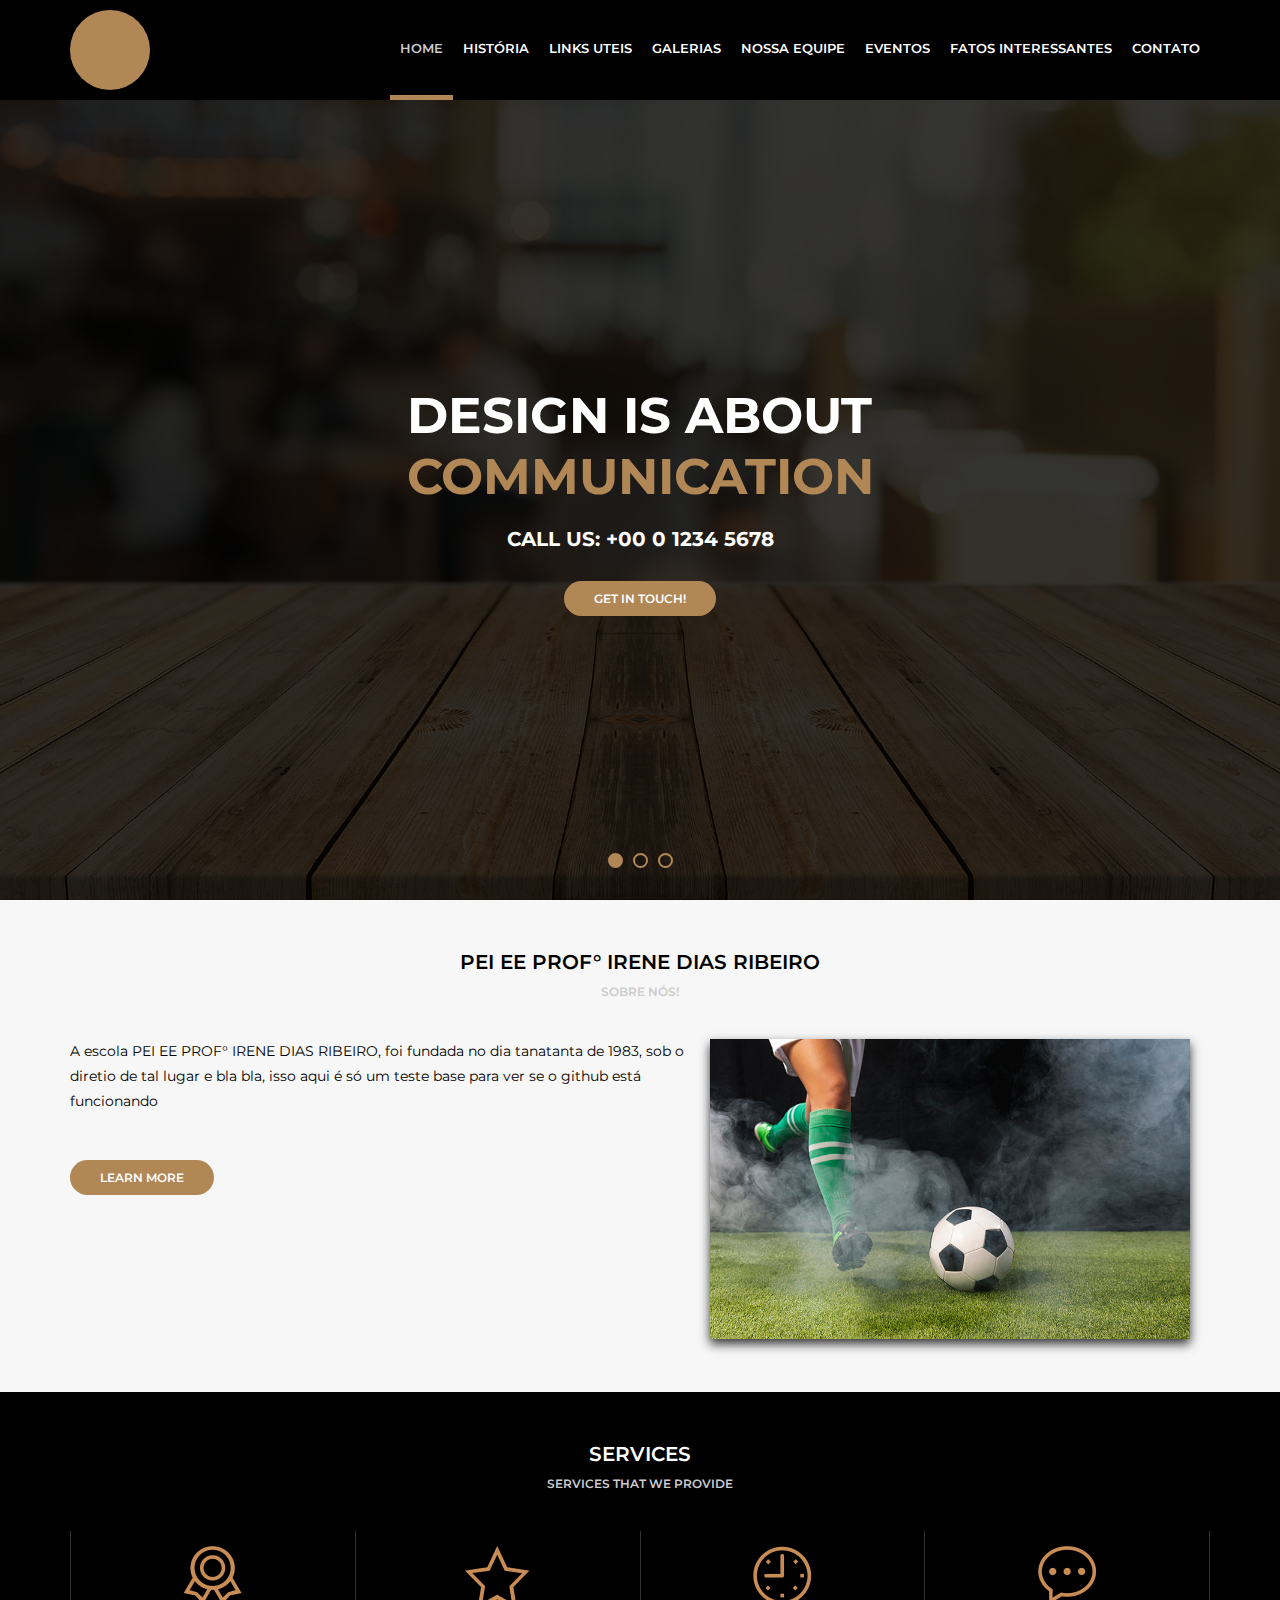
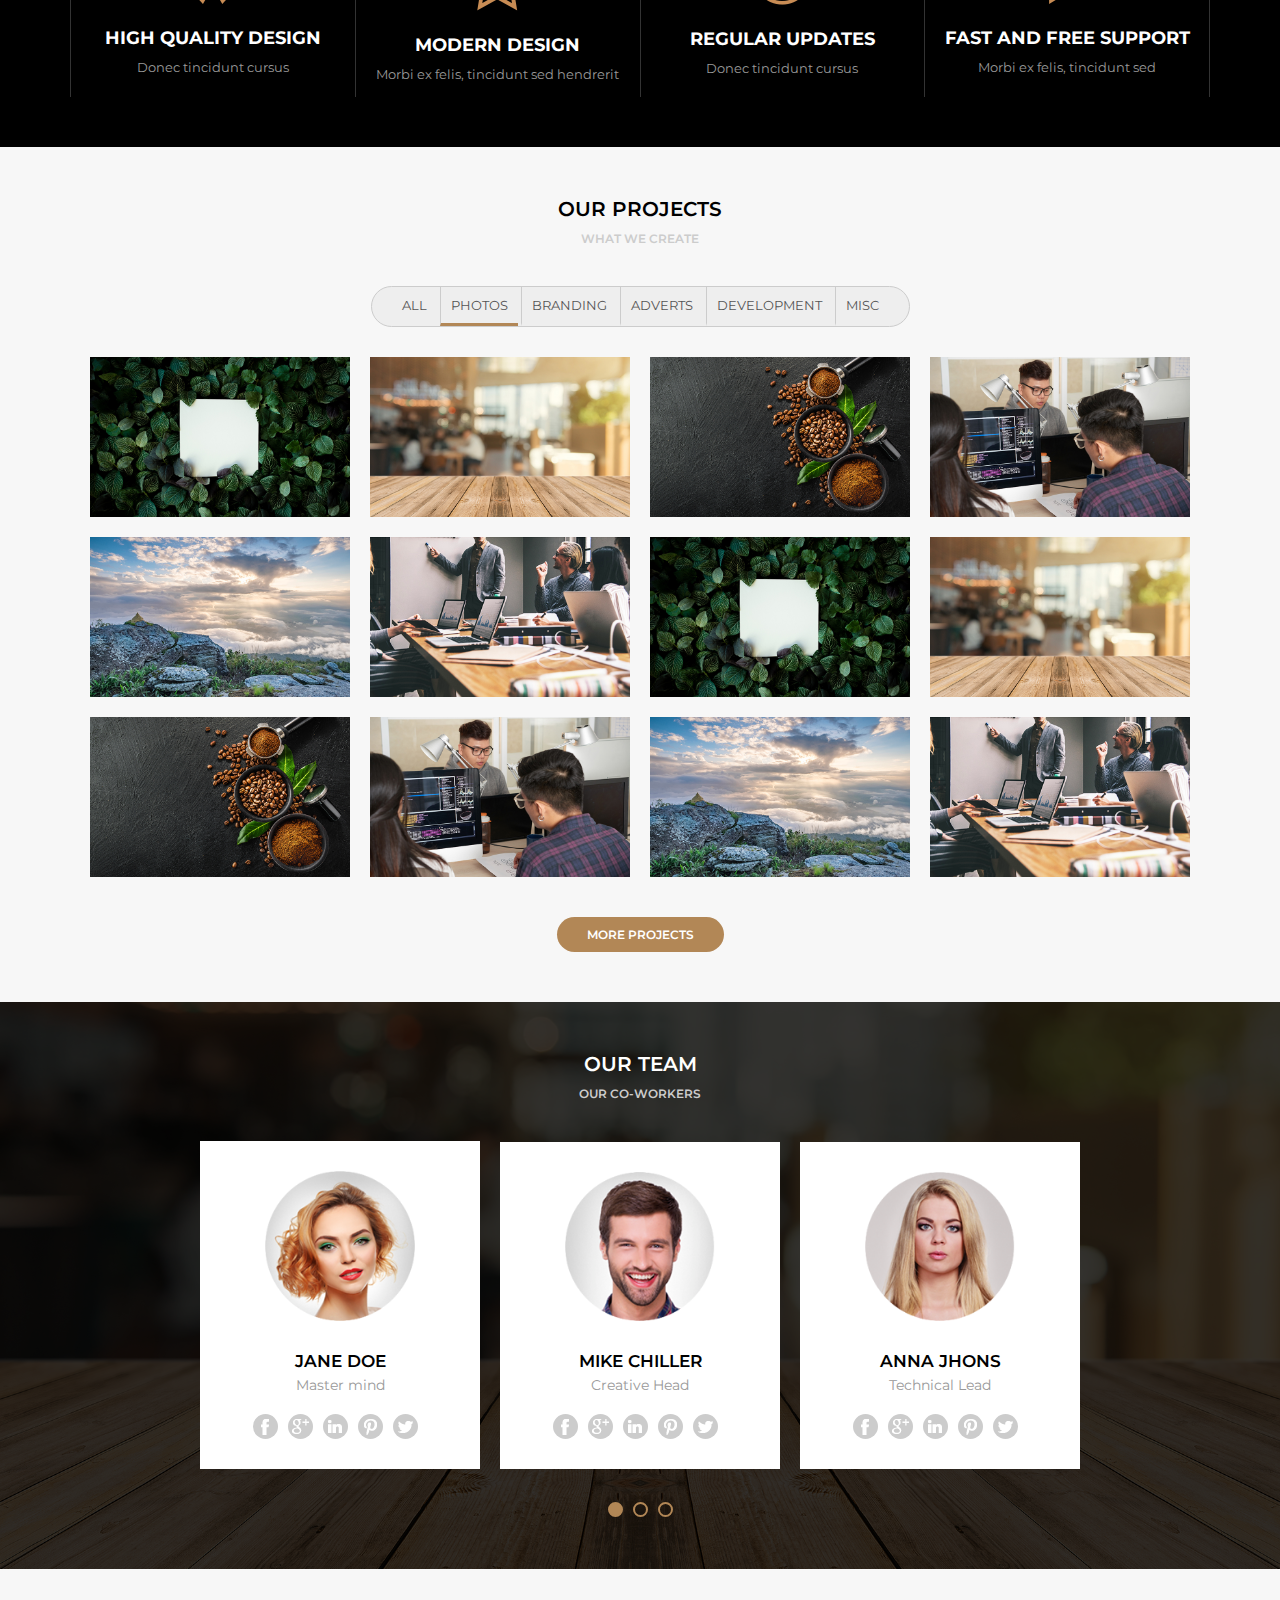
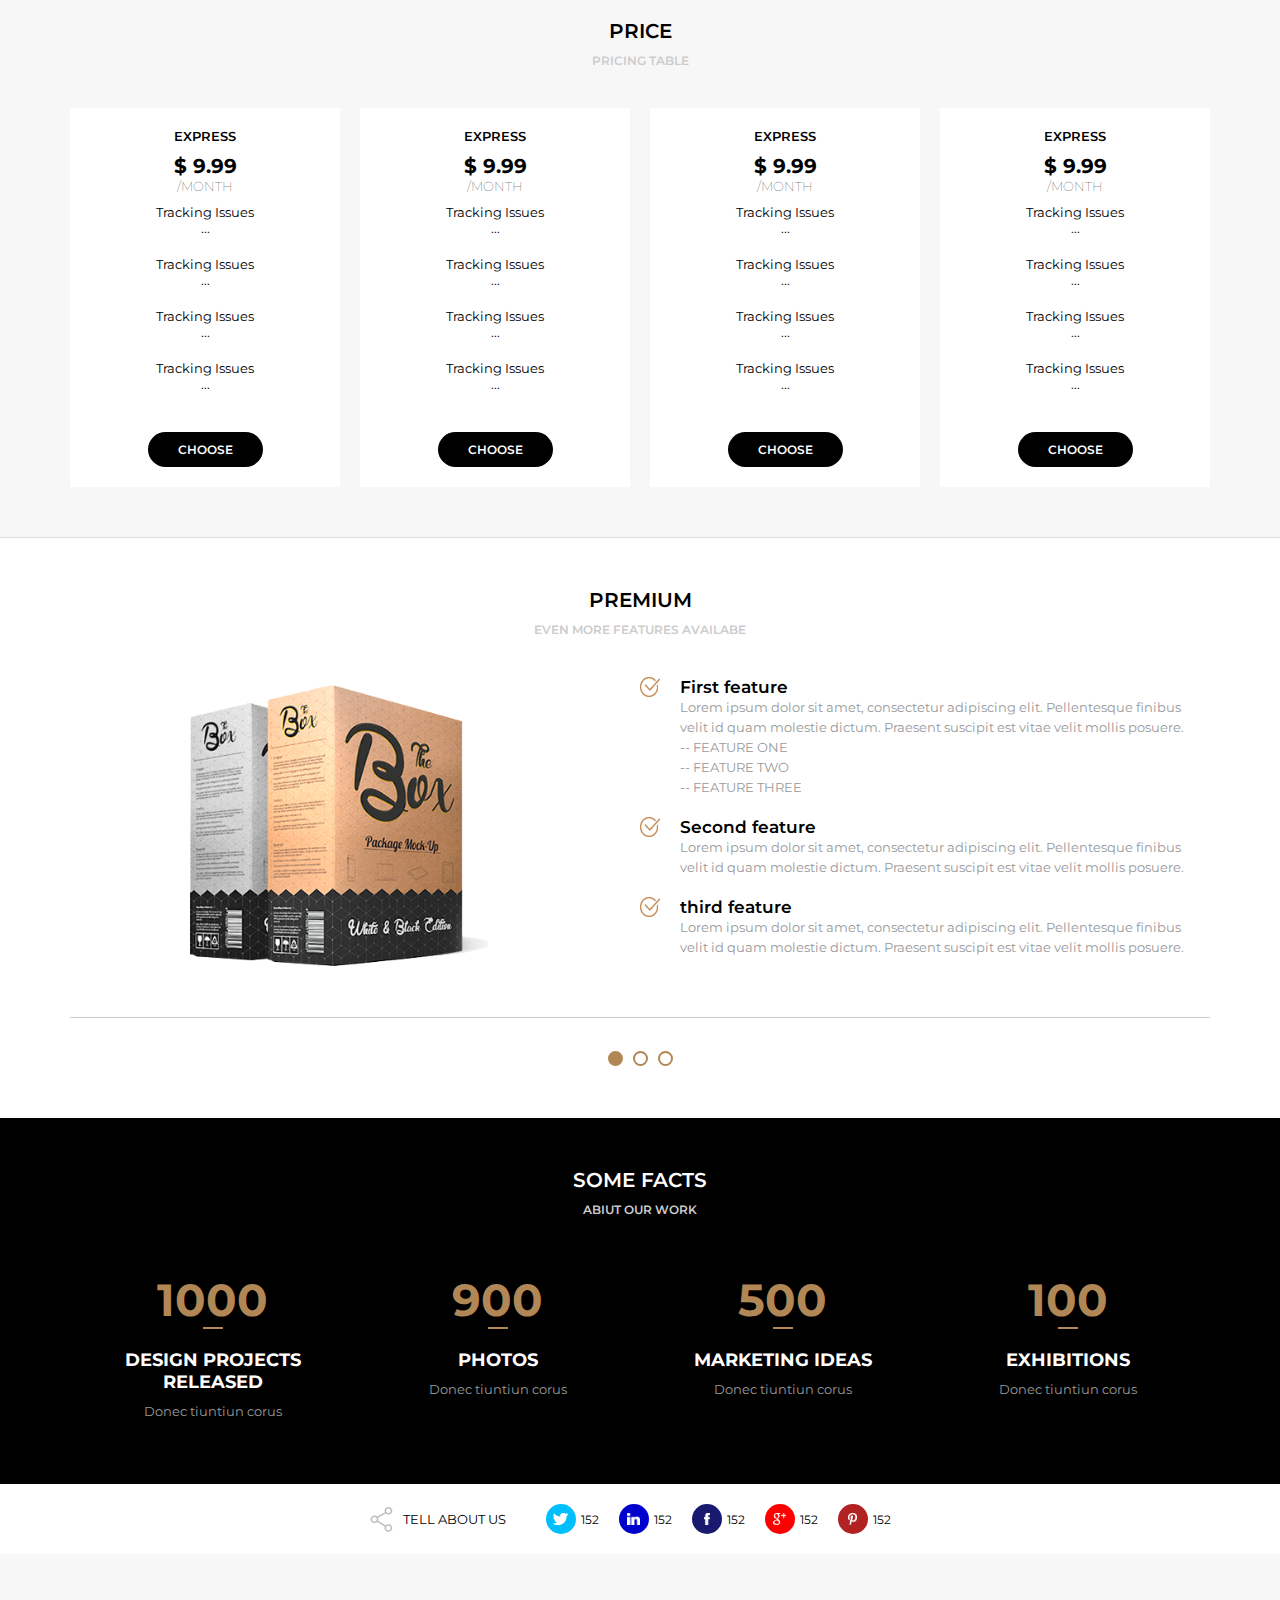
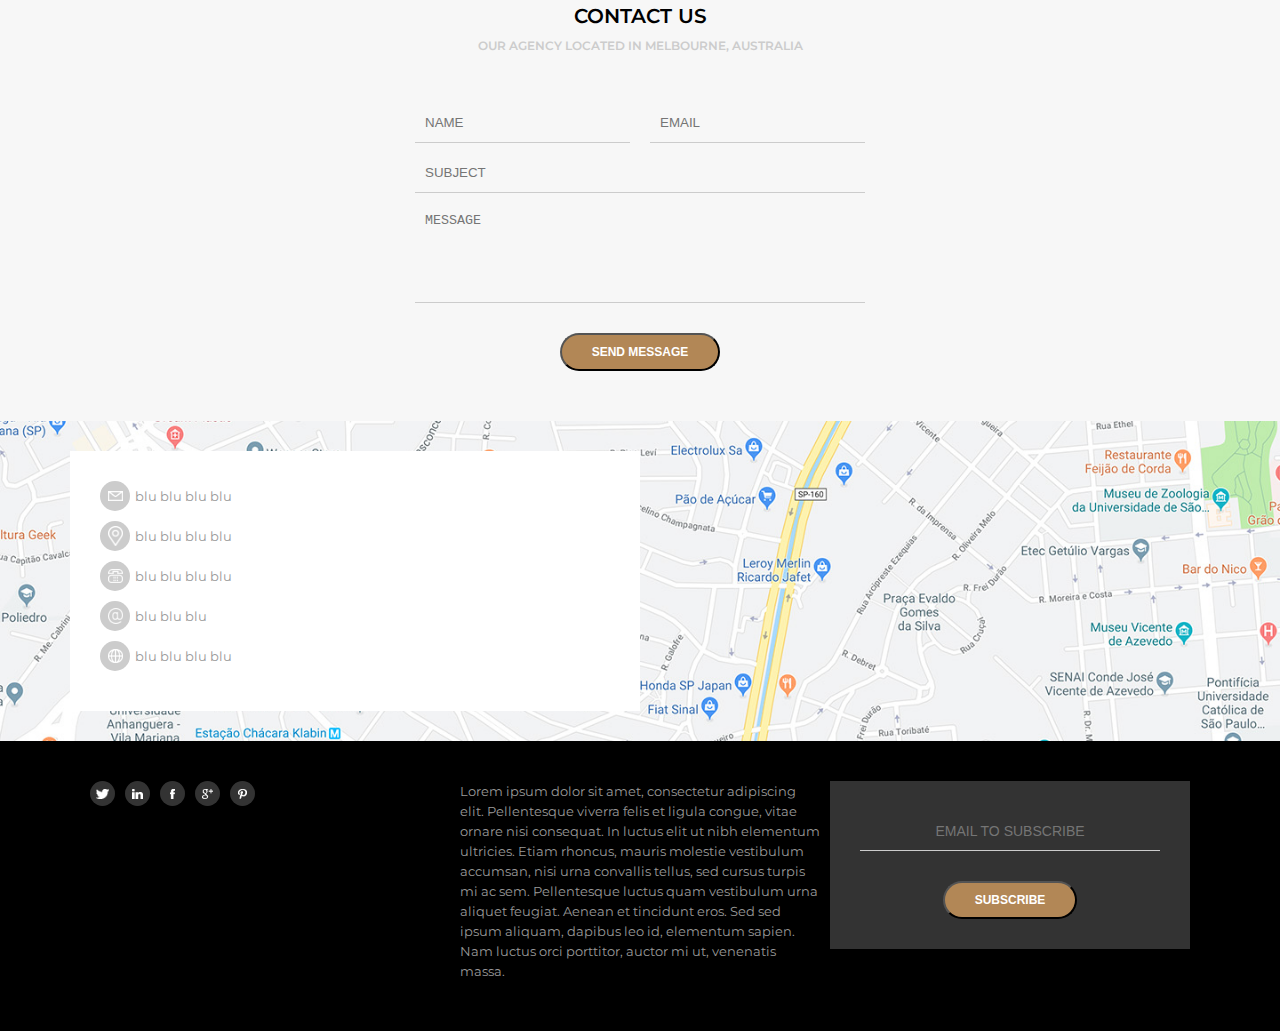
==== commit a4445215: "Update index.html" ====
--- a/index.html
+++ b/index.html
@@ -2,7 +2,7 @@
 <html>
 <head>
     <meta charset="UTF-8" />
-    <title>Awax</title>
+    <title>Irene Dias Ribeiro</title>
     <meta name="viewport" content="width=device-width,minimum-scale=1,initial-scale=1" />
     <link href="https://fonts.googleapis.com/css?family=Montserrat:300,400,600,700&display=swap" rel="stylesheet" />
     <link rel="stylesheet" type="text/css" href="assets/css/style.css" />
@@ -18,14 +18,13 @@
             <nav>
                 <ul>
                     <li class="active"><a href="">Home</a></li>
-                    <li><a href="">About us</a></li>
-                    <li><a href="">Services</a></li>
-                    <li><a href="">Our Projects</a></li>
-                    <li><a href="">Our Team</a></li>
-                    <li><a href="">Happy Clients</a></li>
-                    <li><a href="">Price</a></li>
-                    <li><a href="">Some Facts</a></li>
-                    <li><a href="">Contact Us</a></li>
+                    <li><a href="#sobre">História</a></li>
+                    <li><a href="#links">Links Uteis</a></li>
+                    <li><a href="#galeria">Galerias</a></li>
+                    <li><a href="#equipe">Nossa equipe</a></li>
+                    <li><a href="#eventos">Eventos</a></li>
+                    <li><a href="#fatos">Fatos Interessantes</a></li>
+                    <li><a href="#contato">Contato</a></li>
                 </ul>
             </nav>
         </div>
@@ -61,7 +60,7 @@
         </div>
     </section>
 
-    <section class="default light">
+    <section id="sobre" class="default light">
         <div class="section-title">PEI EE PROF° IRENE DIAS RIBEIRO</div>
         <div class="section-desc">Sobre Nós!</div>
         <div class="section-body">
@@ -78,7 +77,7 @@
         </div>
     </section>
 
-    <section class="default dark">
+    <section id="links" class="default dark">
         <div class="section-title">Services</div>
         <div class="section-desc">Services that we provide</div>
         <div class="section-body">
@@ -107,7 +106,7 @@
         </div>
     </section>
 
-    <section class="default light">
+    <section id="galeria" class="default light">
         <div class="section-title">Our Projects</div>
         <div class="section-desc">What we create</div>
         <div class="section-body">
@@ -238,7 +237,7 @@
         </div>
     </section>
 
-    <section class="default dark bg-team">
+    <section id="equipe" class="default dark bg-team">
         <div class="section-team-area">
             <div class="section-title">Our Team</div>
             <div class="section-desc">Our Co-Workers</div>
@@ -309,70 +308,8 @@
         </div>
     </section>
 
-    <section class="default light bg-clients">
-        <div class="section-clients-area">
-            <div class="section-title">Happy Clients</div>
-            <div class="section-desc">Client Reviwes</div>
-            <div class="section-body">
-                <div class="sliders">
-                    <div class="slide">
-                        <div class="slidearea">
-                            <div class="section-clients--avatar">
-                            <img src="media/homem2.png" />
-                            <div class="section-clients--name">John Doe</div>
-                            <div class="section-clients--role">Head of PR Department</div>
-                            </div>
-                        </div>
-                    </div>
-                </div>
-                <div class="slide">
-                    <div class="slidearea">
-                        
-                            <img class="imgquote" src="assets/images/quote.png" />
-                       <div class="section-clients--text">
-                            Lorem ipsum dolor sit amet, consectetur adipiscing elit. Donec sagittis nisi libero, in facilisis augue ullamcorper vel. Quisque efficitur nunc efficitur, sollicitudin turpis at, porttitor tellus. Nulla tincidunt nisi arcu, tincidunt sodales sapien cursus sed. In sapien ligula, aliquet sed ultrices sodales, placerat nec lacus.
-                       </div>
-                        
-                    </div>
-                </div>
-                <div class="sliders-pointers">
-                    <div class="pointer active"></div>
-                    <div class="pointer"></div>
-                    <div class="pointer"></div>
-                </div>
-            </div>
-        </div>
-        </section>
-        <section class="default section-icones">
-            <div class="section-body">
-                <div class="section-company--area">
-                    <div class="section-empresa">
-                        <img src="media/empresa1.png" />
-                    </div>
-
-                    <div class="section-empresa">
-                    <img src="media/empresa2.png" />
-                    </div>
-
-                    <div class="section-empresa">
-                    <img src="media/empresa3.png" />
-                    </div>
-
-                    <div class="section-empresa" />
-                    <img src="media/empresa4.png" />
-                    </div>
-
-                    <div class="section-empresa">
-                    <img src="media/empresa5.png" />
-                    </div>
-
-                    <div class="section-empresa">
-                    <img src="media/empresa6.png" />
-                    </div>
-                </div>
-           </div>   
-        </section>
-        <section class="default light bg-money">
+    
+        <section id="eventos" class="default light bg-money">
             <div class="section-title">Price</div>
             <div class="section-desc">Pricing Table</div>
             <div class="section-body">
@@ -420,7 +357,7 @@
                 </div>
             </div>
         </section>
-        <section class="default light premium">
+        <section  class="default light premium">
             <div class="section-title">PREMIUM</div>
             <div class="section-desc">EVEN MORE FEATURES AVAILABE</div>
             <div class="section-body">
@@ -468,7 +405,7 @@
             </div>
         </div>
         </section>
-        <section class="default dark">
+        <section id="fatos" class="default dark">
             <div class="section-title">Some Facts</div>
             <div class="section-desc">Abiut our work</div>
             <div class="section-body">
@@ -537,7 +474,7 @@
                 152
             </div>
         </section>
-        <section class="default light">
+        <section id="contato" class="default light">
             <div class="section-title">Contact Us</div>
             <div class="section-desc">Our Agency Located In Melbourne, Australia</div>
             <div class="section-body">
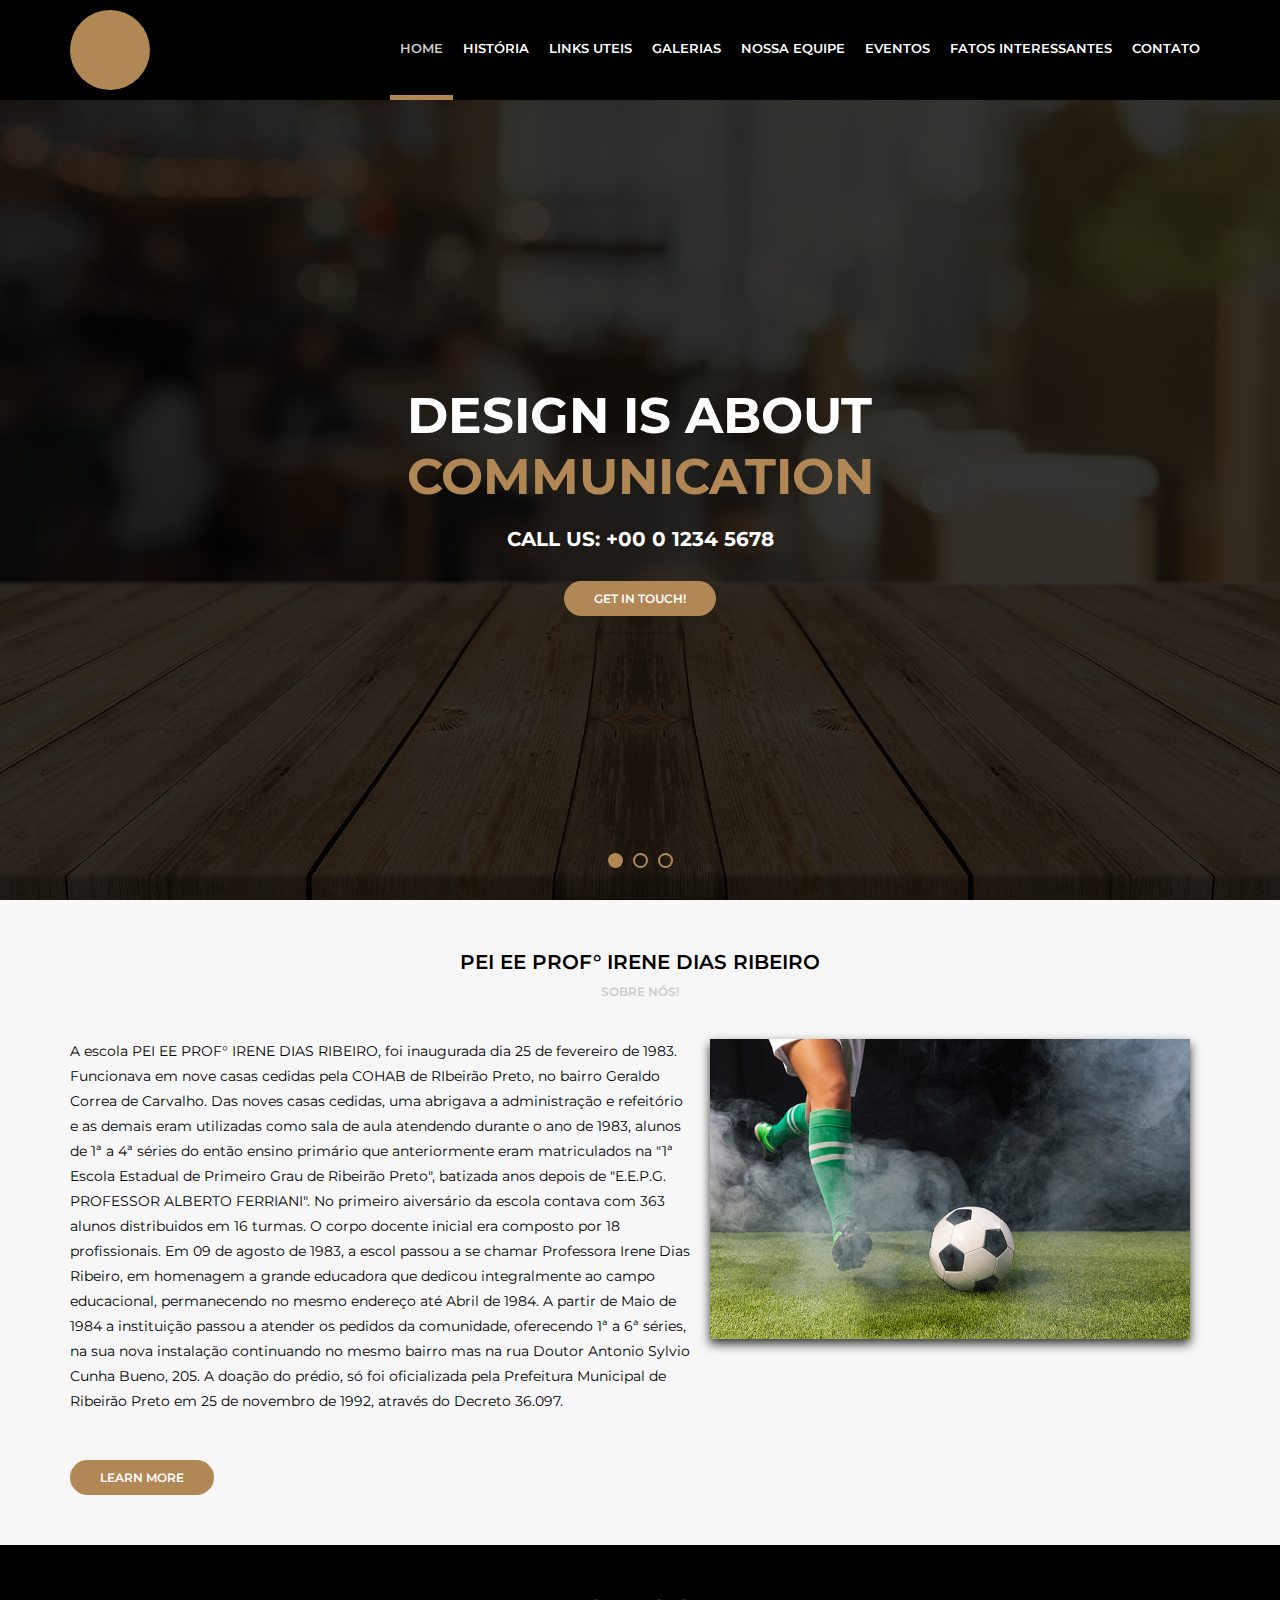
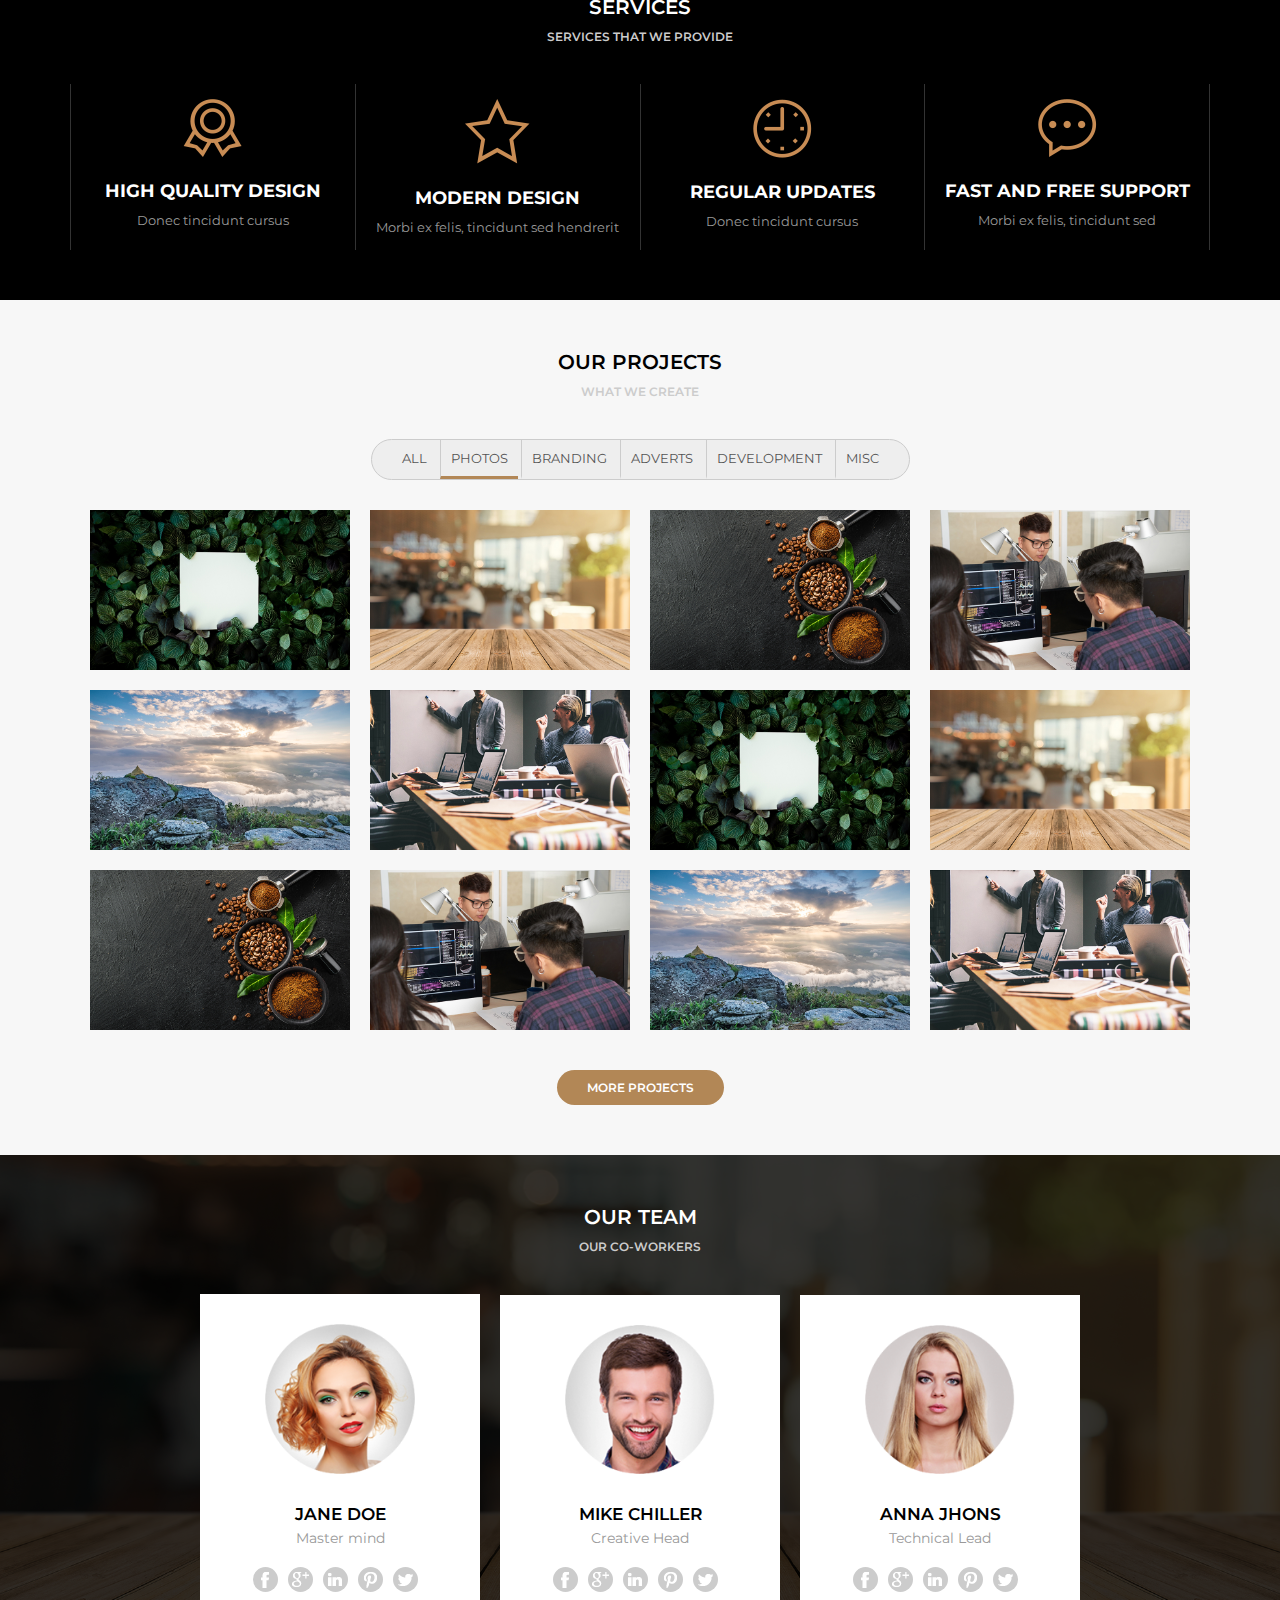
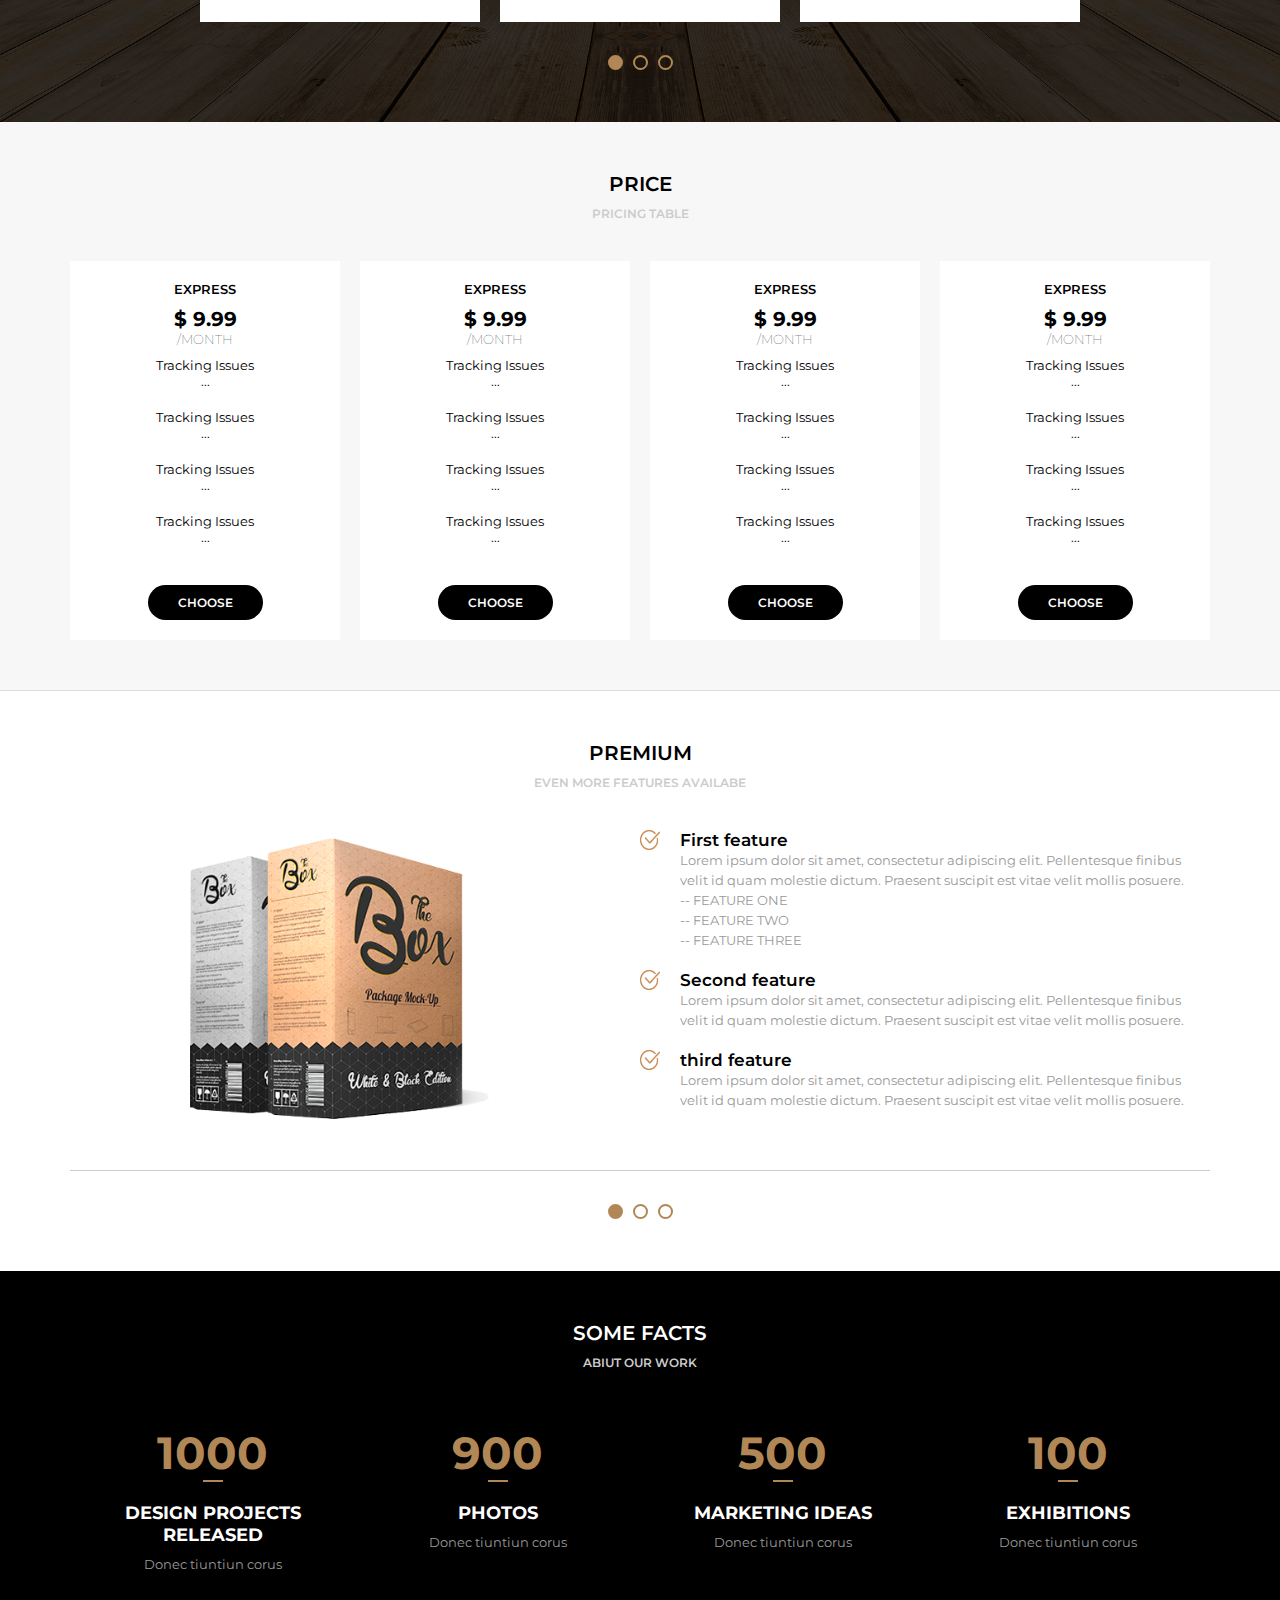
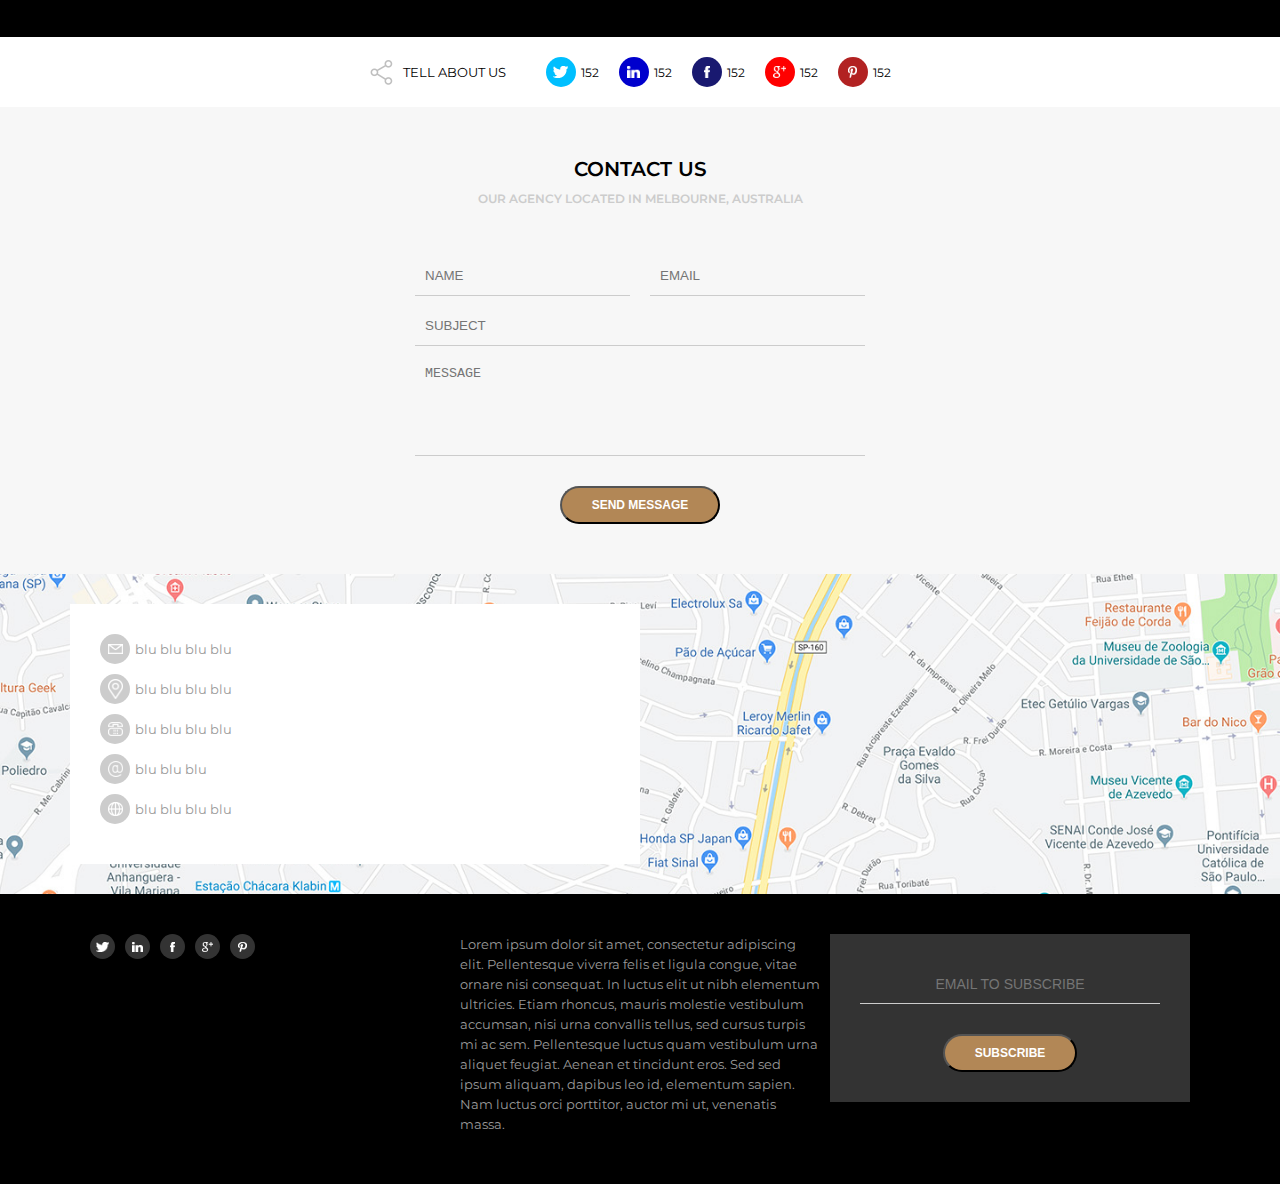
==== commit 79357186: "Update index.html" ====
--- a/index.html
+++ b/index.html
@@ -66,7 +66,9 @@
         <div class="section-body">
             <div class="section-aboutus">
                 <div class="section-aboutus--left">
-                    <p>A escola PEI EE PROF° IRENE DIAS RIBEIRO, foi fundada no dia tanatanta de 1983, sob o diretio de tal lugar e bla bla, isso aqui é só um teste base para ver se o github está funcionando</p>
+                    <p>A escola PEI EE PROF° IRENE DIAS RIBEIRO, foi inaugurada dia 25 de fevereiro de 1983. Funcionava em nove casas cedidas pela COHAB de RIbeirão Preto, no bairro Geraldo Correa de Carvalho. Das noves casas cedidas, uma abrigava a administração e refeitório e as demais eram utilizadas como sala de aula atendendo durante o ano de 1983, alunos de 1ª a 4ª séries do então ensino primário que anteriormente eram matriculados na "1ª Escola Estadual de Primeiro Grau de Ribeirão Preto", batizada anos depois de "E.E.P.G. PROFESSOR ALBERTO FERRIANI".
+                    No primeiro aiversário da escola contava com 363 alunos distribuidos em 16 turmas. O corpo docente inicial era composto por 18 profissionais.
+                    Em 09 de agosto de 1983, a escol passou a se chamar Professora Irene Dias Ribeiro, em homenagem a grande educadora que dedicou integralmente ao campo educacional, permanecendo no mesmo endereço até Abril de 1984. A partir de Maio de 1984 a instituição passou a atender os pedidos da comunidade, oferecendo 1ª a 6ª séries, na sua nova instalação continuando no mesmo bairro mas na rua Doutor Antonio Sylvio Cunha Bueno, 205. A doação do prédio, só foi oficializada pela Prefeitura Municipal de Ribeirão Preto em 25 de novembro de 1992, através do Decreto 36.097.</p>
                     <br/>
                     <a href="irene-dias.html" class="button">Learn More</a>
                 </div>
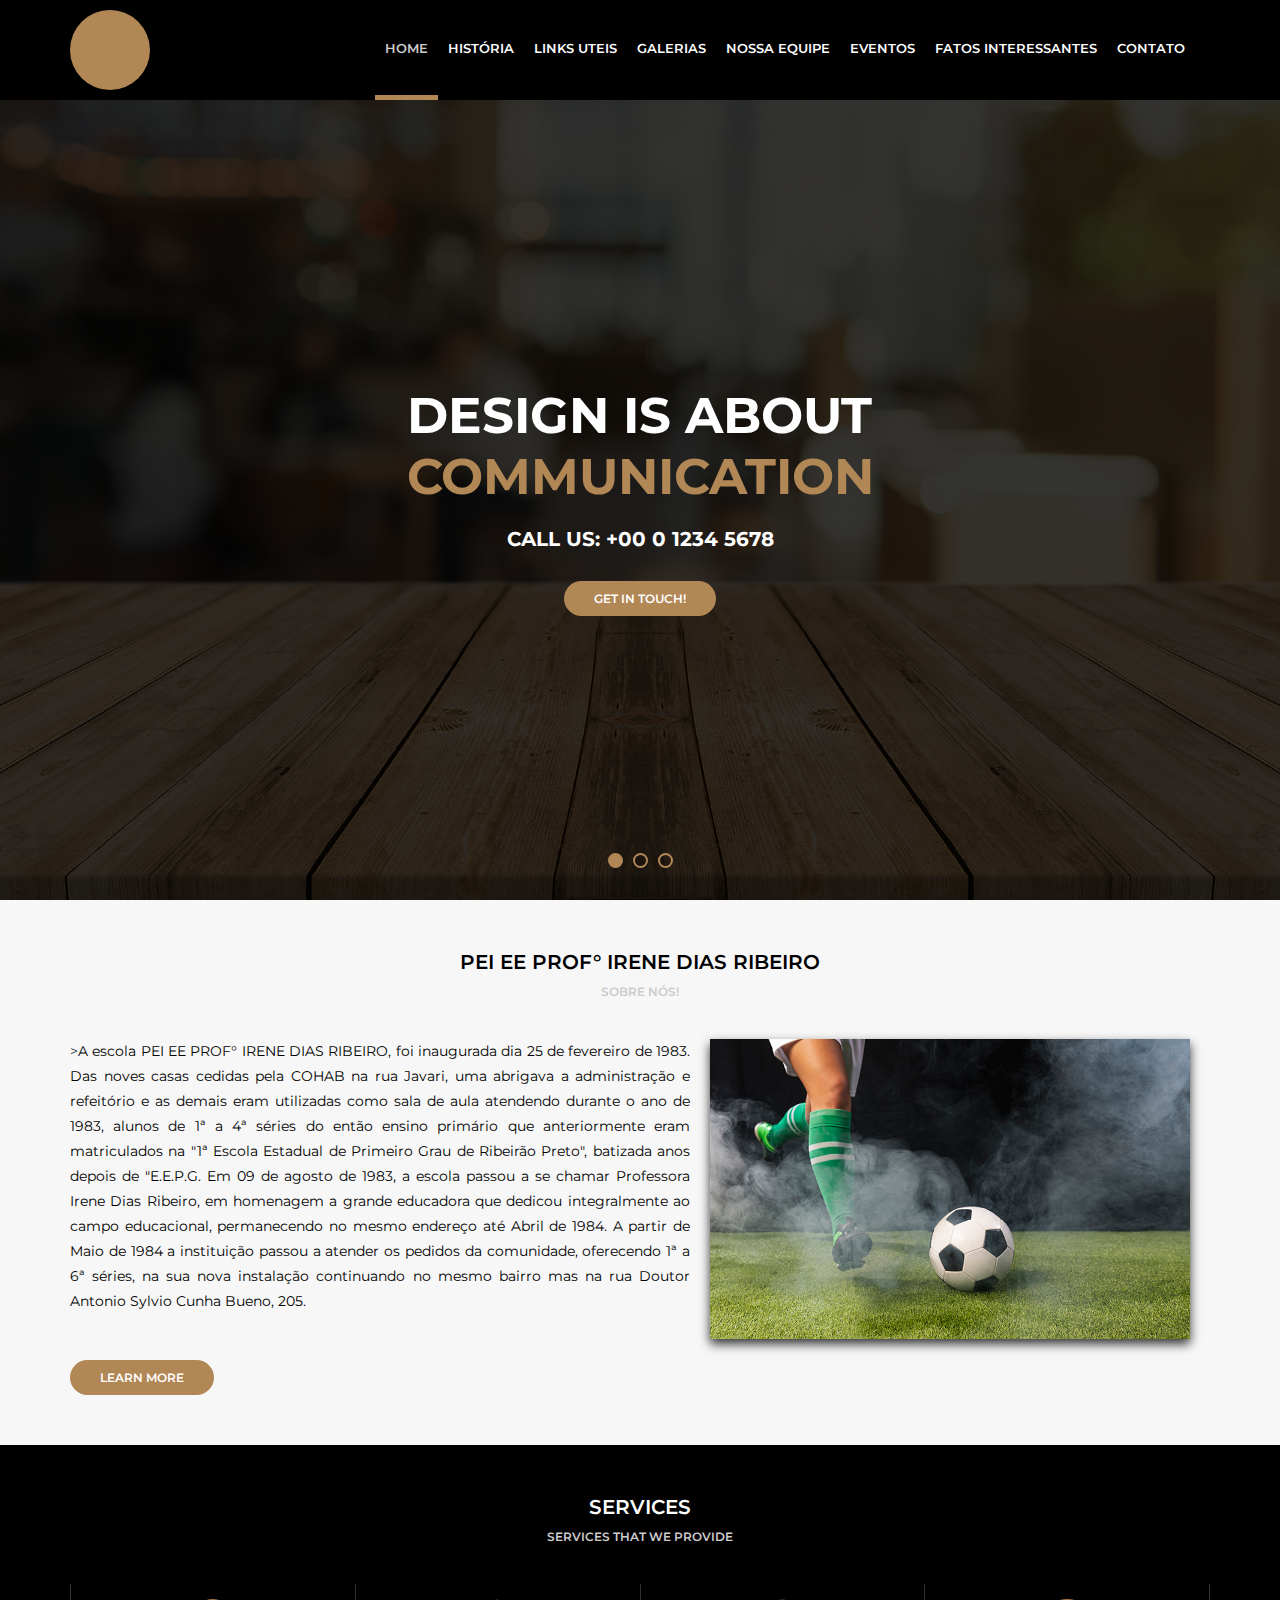
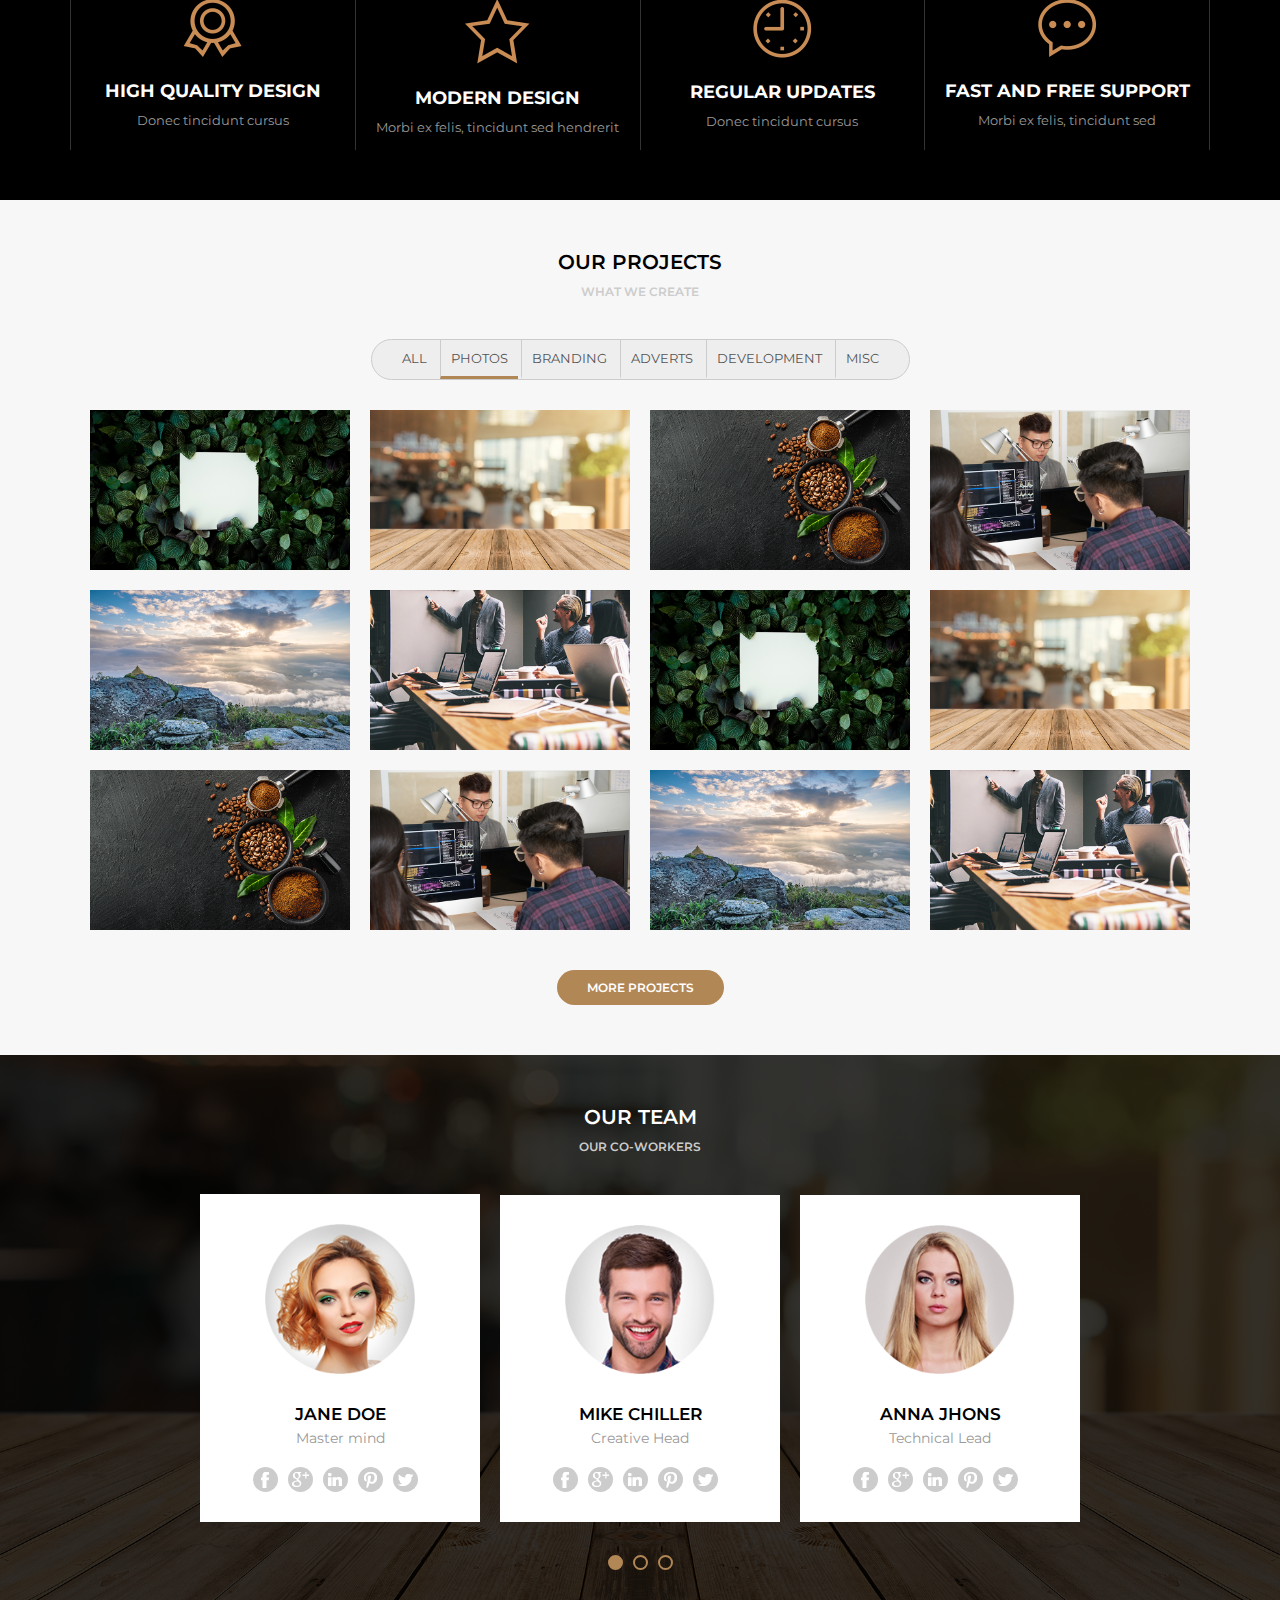
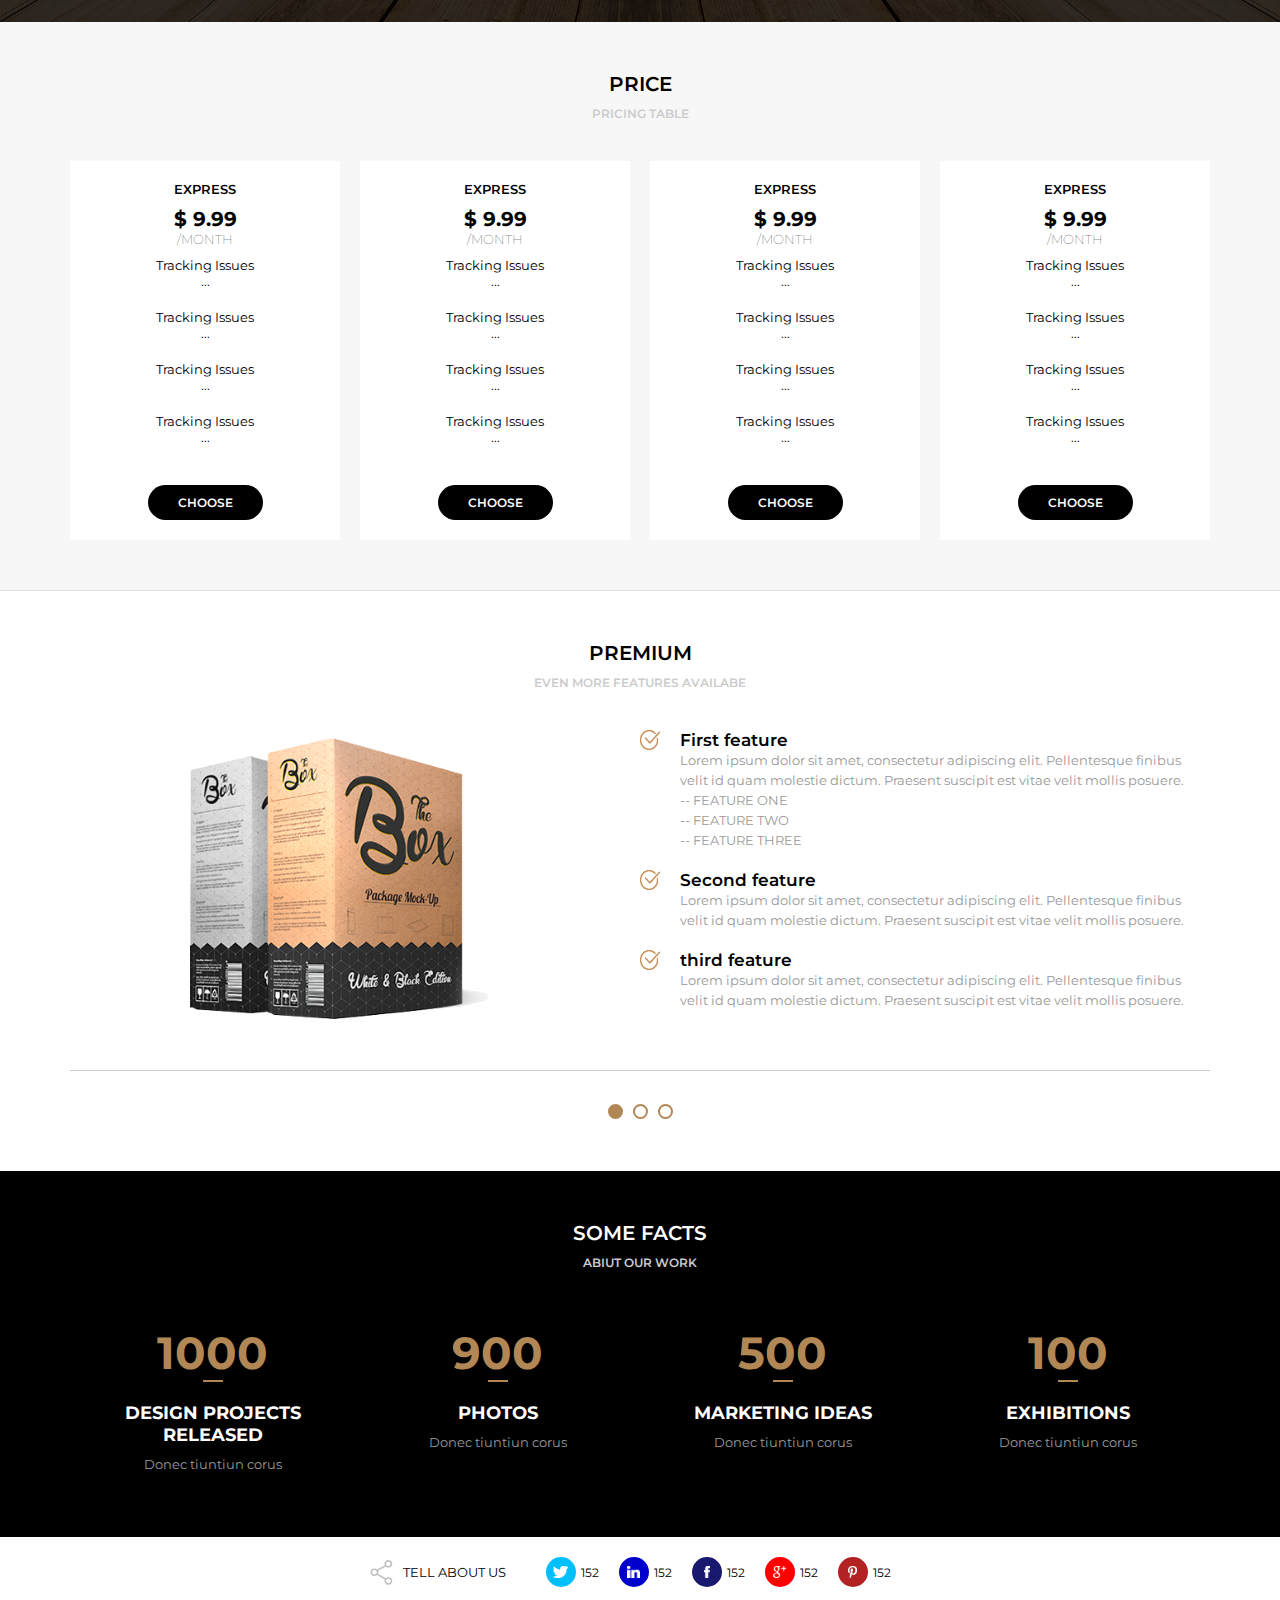
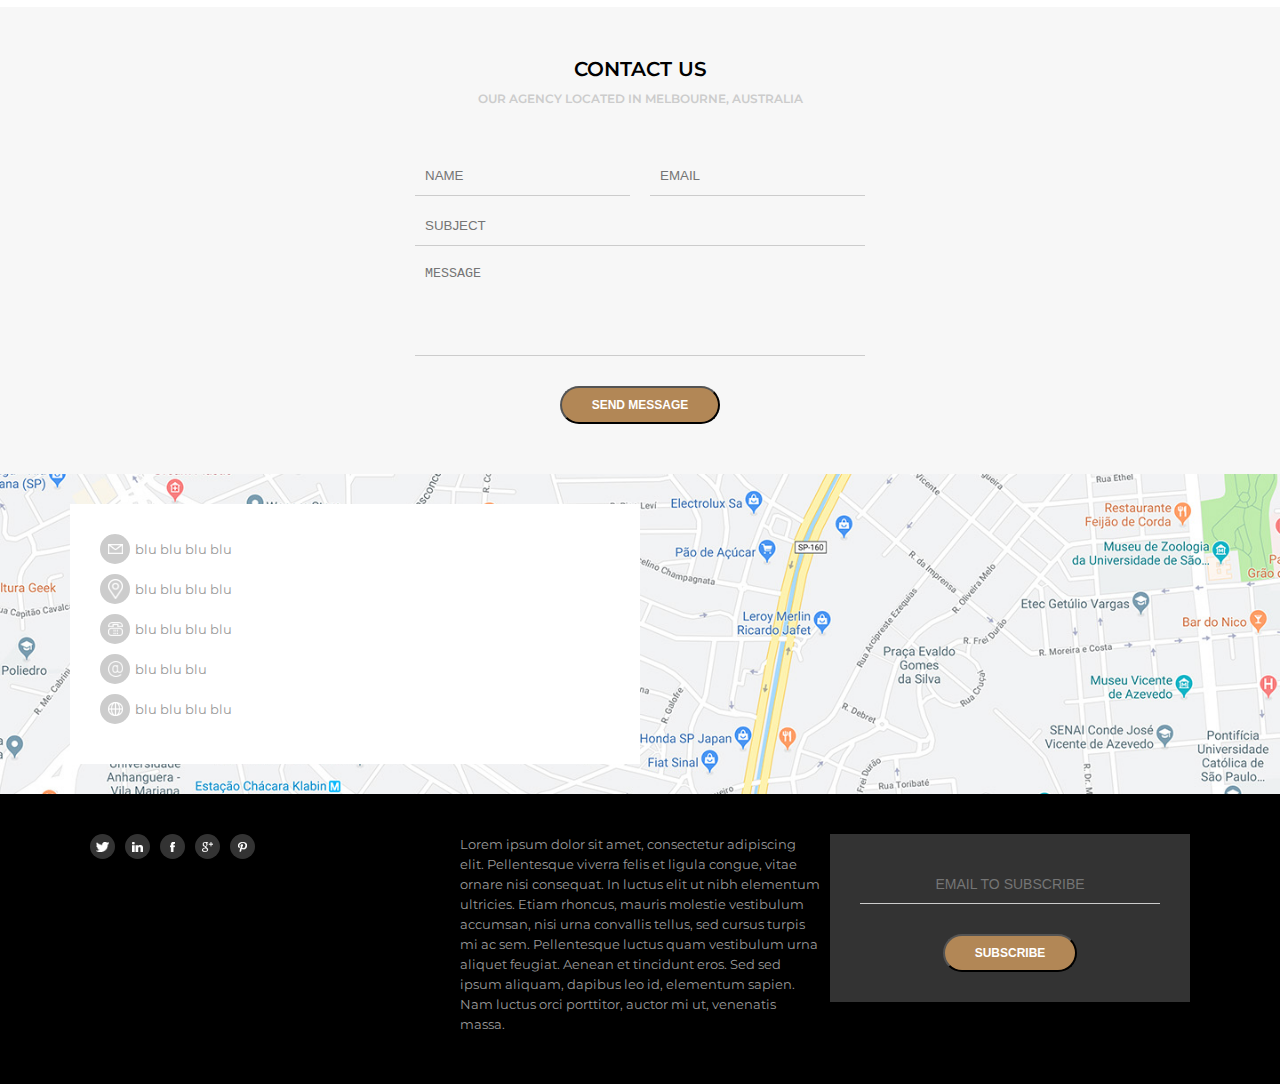
==== commit 2e3b61a5: "Update index.html" ====
--- a/index.html
+++ b/index.html
@@ -66,9 +66,9 @@
         <div class="section-body">
             <div class="section-aboutus">
                 <div class="section-aboutus--left">
-                    <p>A escola PEI EE PROF° IRENE DIAS RIBEIRO, foi inaugurada dia 25 de fevereiro de 1983. Funcionava em nove casas cedidas pela COHAB de RIbeirão Preto, no bairro Geraldo Correa de Carvalho. Das noves casas cedidas, uma abrigava a administração e refeitório e as demais eram utilizadas como sala de aula atendendo durante o ano de 1983, alunos de 1ª a 4ª séries do então ensino primário que anteriormente eram matriculados na "1ª Escola Estadual de Primeiro Grau de Ribeirão Preto", batizada anos depois de "E.E.P.G. PROFESSOR ALBERTO FERRIANI".
-                    No primeiro aiversário da escola contava com 363 alunos distribuidos em 16 turmas. O corpo docente inicial era composto por 18 profissionais.
-                    Em 09 de agosto de 1983, a escol passou a se chamar Professora Irene Dias Ribeiro, em homenagem a grande educadora que dedicou integralmente ao campo educacional, permanecendo no mesmo endereço até Abril de 1984. A partir de Maio de 1984 a instituição passou a atender os pedidos da comunidade, oferecendo 1ª a 6ª séries, na sua nova instalação continuando no mesmo bairro mas na rua Doutor Antonio Sylvio Cunha Bueno, 205. A doação do prédio, só foi oficializada pela Prefeitura Municipal de Ribeirão Preto em 25 de novembro de 1992, através do Decreto 36.097.</p>
+                    <p>>A escola PEI EE PROF° IRENE DIAS RIBEIRO, foi inaugurada dia 25 de fevereiro de 1983. Das noves casas cedidas pela COHAB na rua Javari, uma abrigava a administração e refeitório e as demais eram utilizadas como sala de aula atendendo durante o ano de 1983, alunos de 1ª a 4ª séries do então ensino primário que anteriormente eram matriculados na "1ª Escola Estadual de Primeiro Grau de Ribeirão Preto", batizada anos depois de "E.E.P.G. 
+                    Em 09 de agosto de 1983, a escola passou a se chamar Professora Irene Dias Ribeiro, em homenagem a grande educadora que dedicou integralmente ao campo educacional, permanecendo no mesmo endereço até Abril de 1984. 
+                    A partir de Maio de 1984 a instituição passou a atender os pedidos da comunidade, oferecendo 1ª a 6ª séries, na sua nova instalação continuando no mesmo bairro mas na rua Doutor Antonio Sylvio Cunha Bueno, 205.</p>
                     <br/>
                     <a href="irene-dias.html" class="button">Learn More</a>
                 </div>
--- a/assets/css/style.css
+++ b/assets/css/style.css
@@ -43,7 +43,10 @@
 }
 .menu ul {
     display:flex;
-}
+    list-style: none;
+    padding: 15px;
+}
+
 .menu li a {
     color:#FFF;
     text-transform: uppercase;
@@ -56,6 +59,7 @@
     align-items:center;
     border-bottom:5px solid #000;
 }
+
 .menu li a:hover,
 .menu .active a {
     border-bottom:5px solid #B28756;
@@ -861,7 +865,8 @@
     font-size: 14px;
     text-align: center;
 }
-/*CSS BLOCO 2*/
+
+/* CSS PARTE 2 */
 
 .section-classe{
     display:flex;
@@ -887,3 +892,7 @@
     box-shadow:0px 5px 10px #333;
 
 }
+
+.section-aboutus--left{
+    text-align: justify;
+}
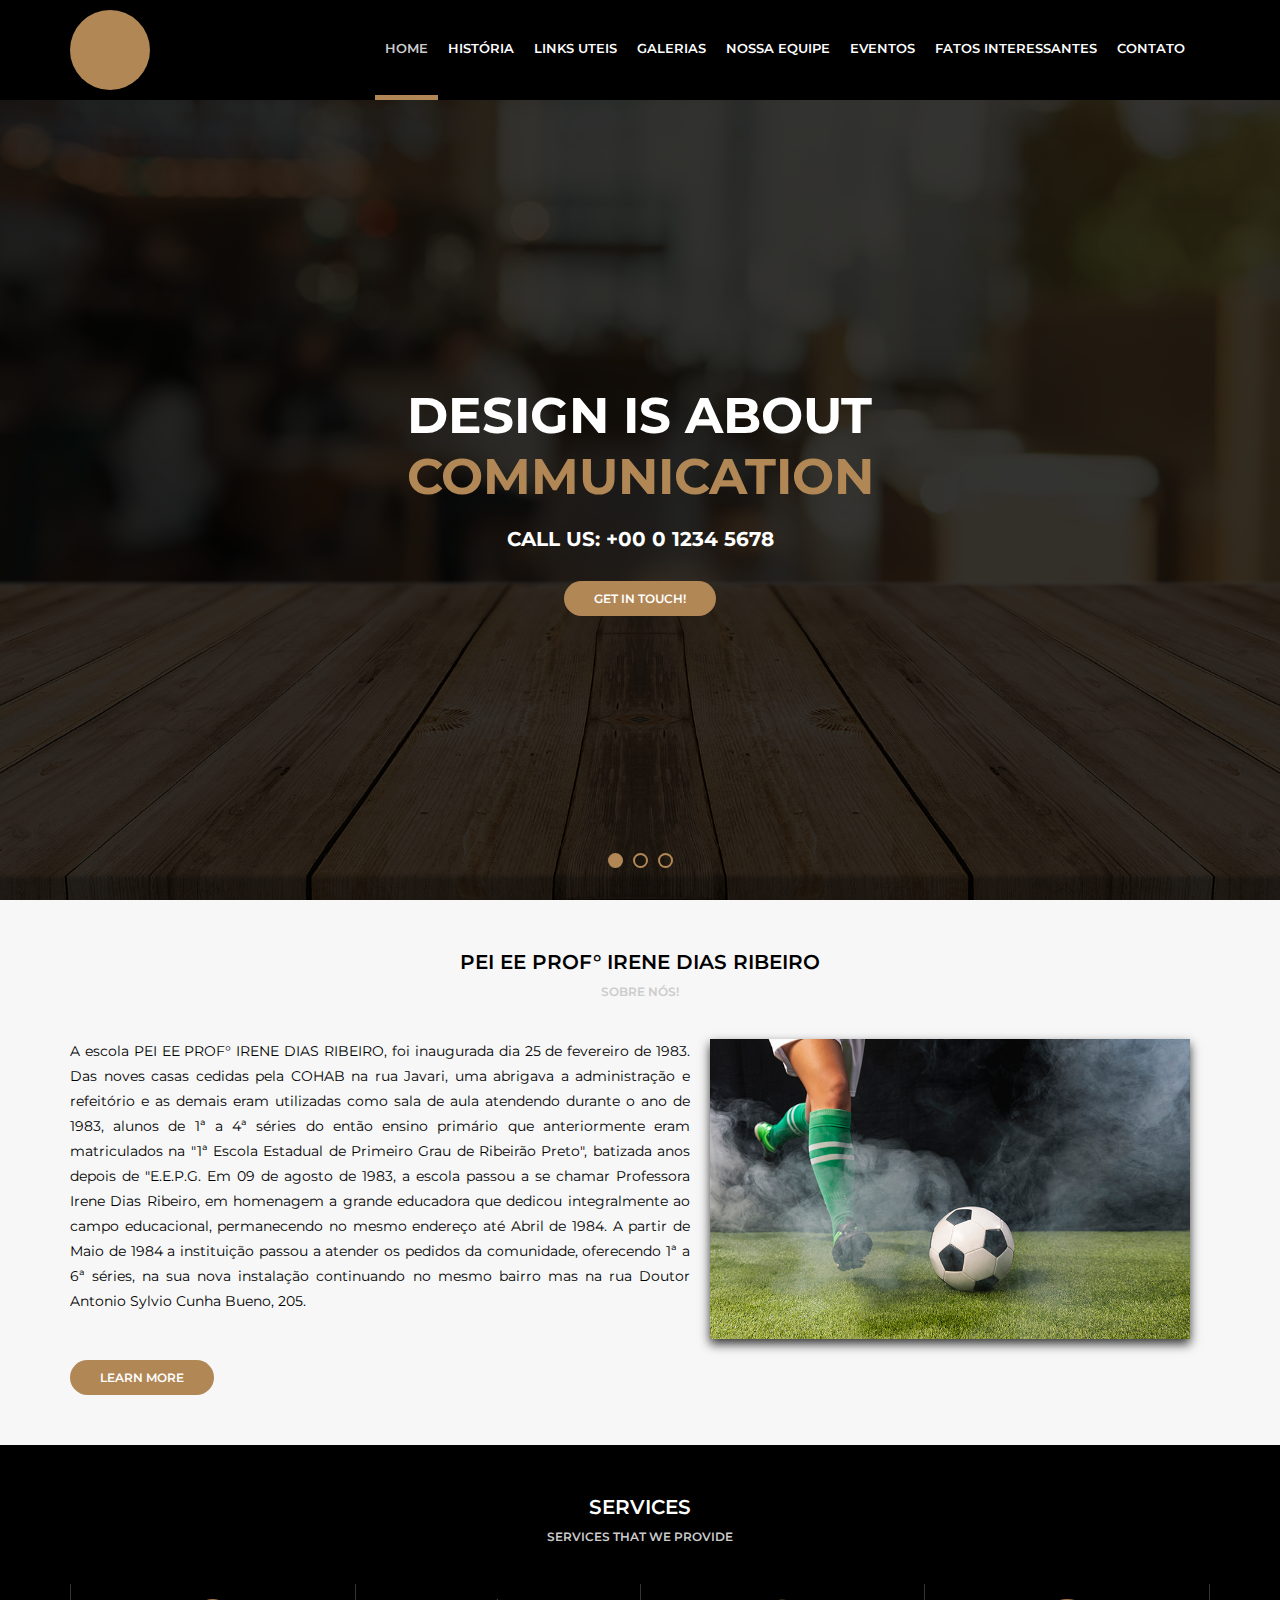
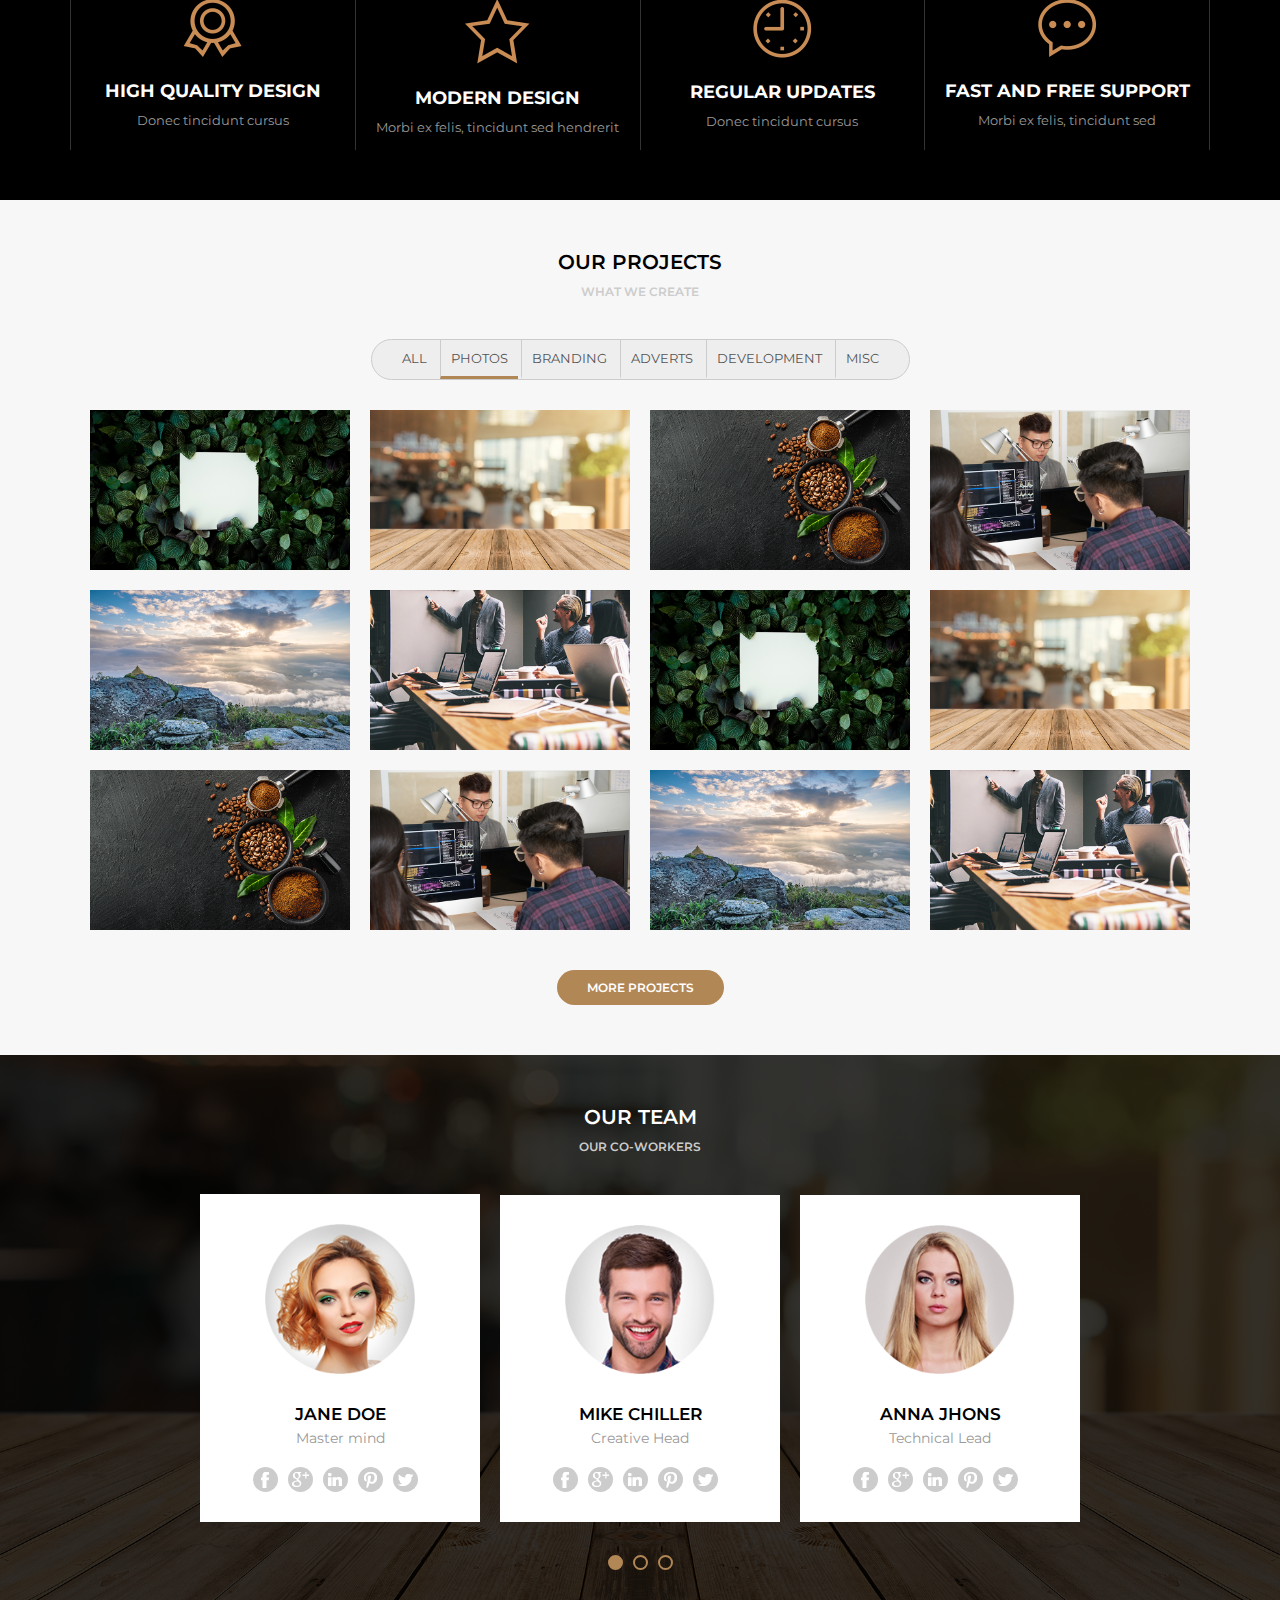
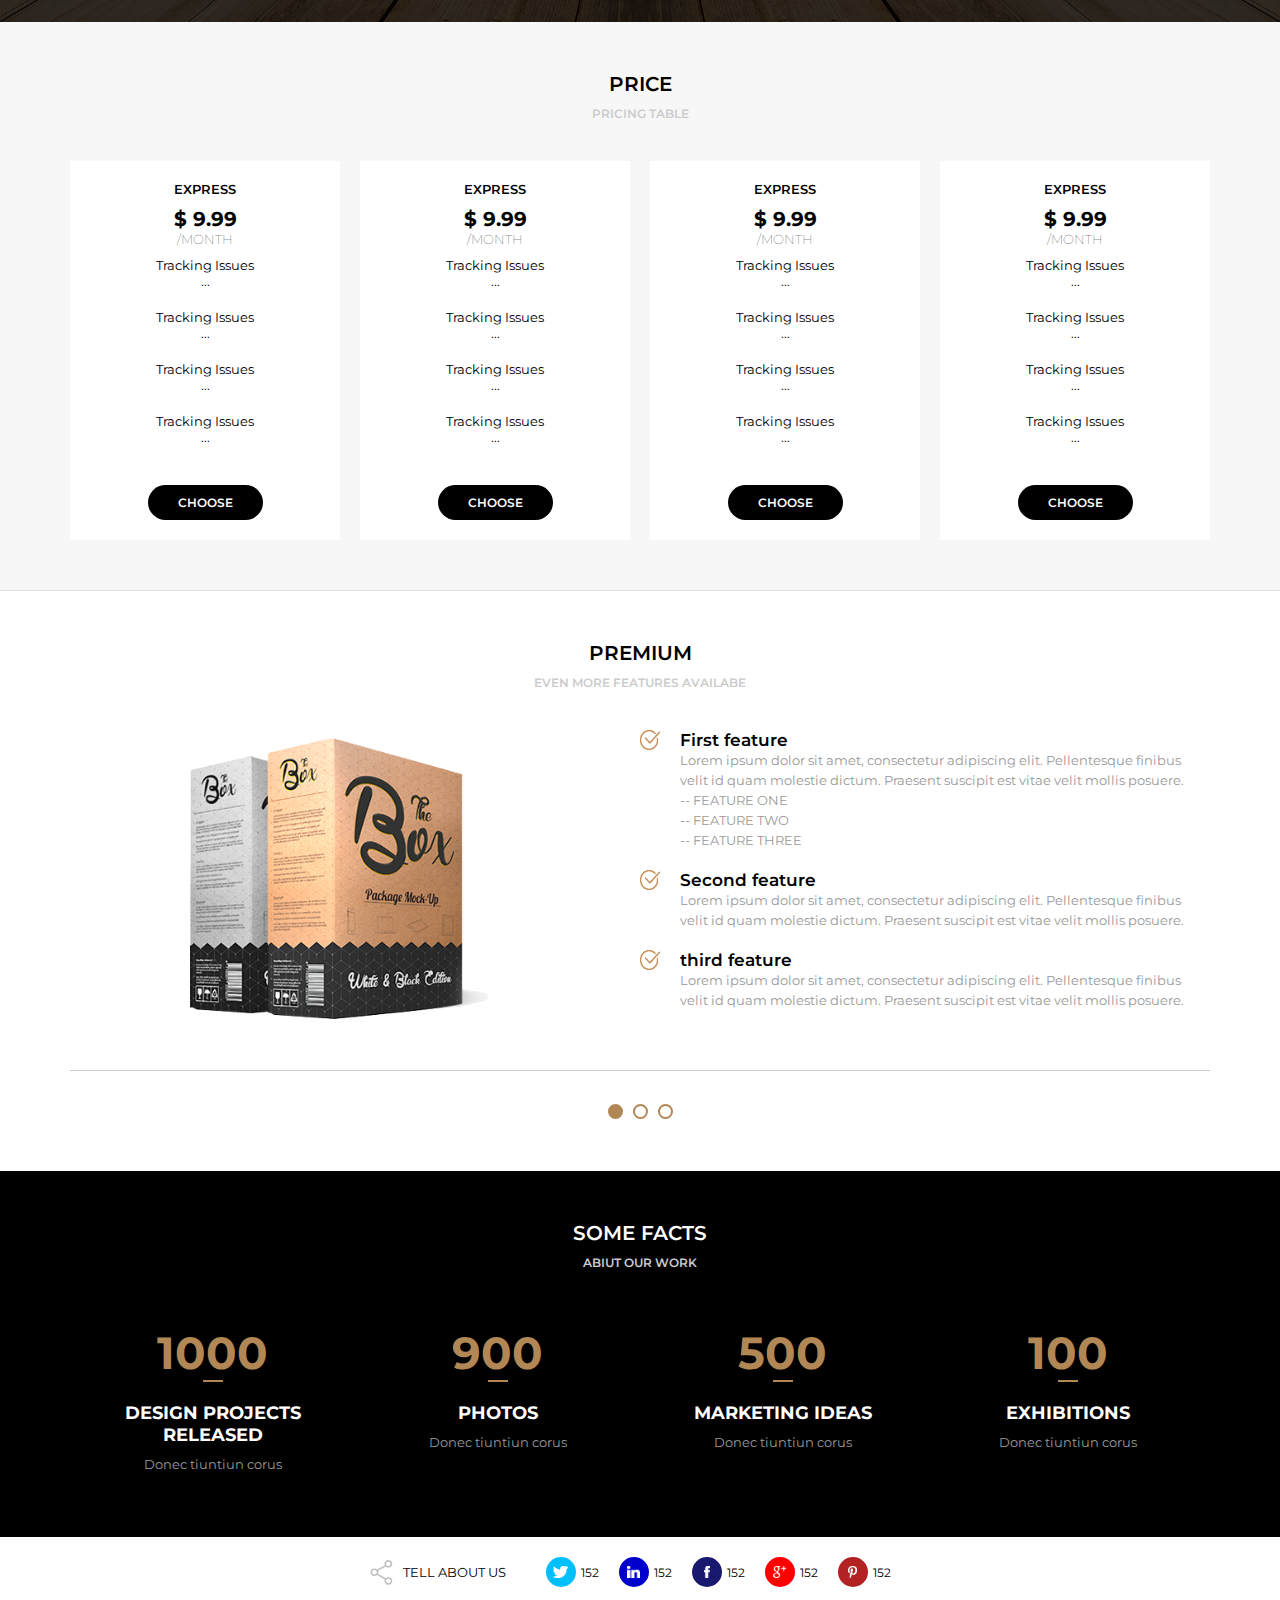
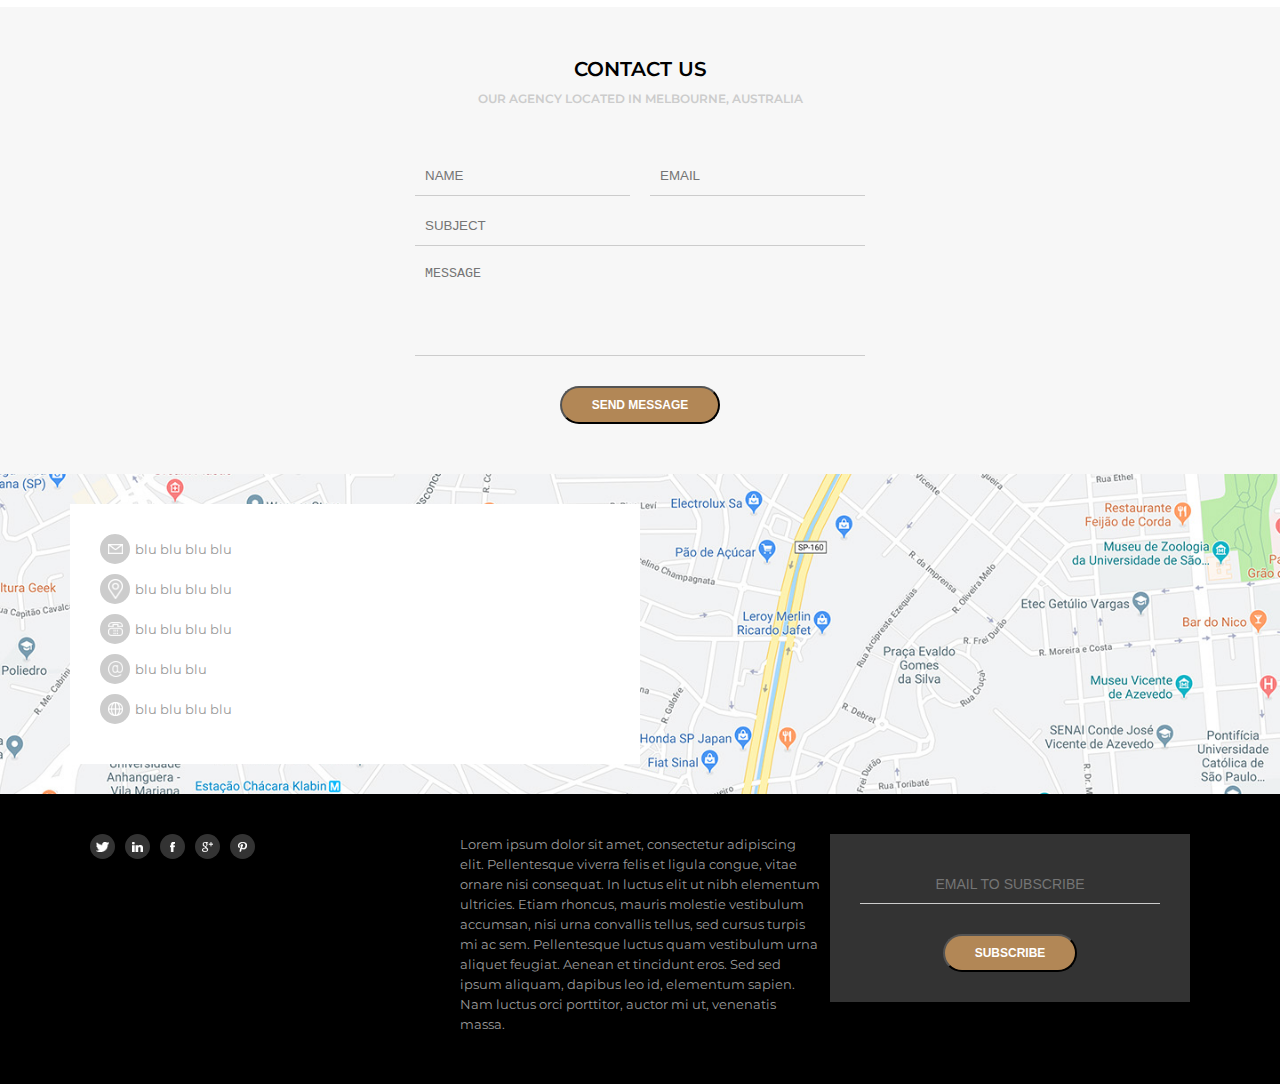
==== commit e2400be1: "Update index.html" ====
--- a/index.html
+++ b/index.html
@@ -66,7 +66,7 @@
         <div class="section-body">
             <div class="section-aboutus">
                 <div class="section-aboutus--left">
-                    <p>>A escola PEI EE PROF° IRENE DIAS RIBEIRO, foi inaugurada dia 25 de fevereiro de 1983. Das noves casas cedidas pela COHAB na rua Javari, uma abrigava a administração e refeitório e as demais eram utilizadas como sala de aula atendendo durante o ano de 1983, alunos de 1ª a 4ª séries do então ensino primário que anteriormente eram matriculados na "1ª Escola Estadual de Primeiro Grau de Ribeirão Preto", batizada anos depois de "E.E.P.G. 
+                    <p>A escola PEI EE PROF° IRENE DIAS RIBEIRO, foi inaugurada dia 25 de fevereiro de 1983. Das noves casas cedidas pela COHAB na rua Javari, uma abrigava a administração e refeitório e as demais eram utilizadas como sala de aula atendendo durante o ano de 1983, alunos de 1ª a 4ª séries do então ensino primário que anteriormente eram matriculados na "1ª Escola Estadual de Primeiro Grau de Ribeirão Preto", batizada anos depois de "E.E.P.G. 
                     Em 09 de agosto de 1983, a escola passou a se chamar Professora Irene Dias Ribeiro, em homenagem a grande educadora que dedicou integralmente ao campo educacional, permanecendo no mesmo endereço até Abril de 1984. 
                     A partir de Maio de 1984 a instituição passou a atender os pedidos da comunidade, oferecendo 1ª a 6ª séries, na sua nova instalação continuando no mesmo bairro mas na rua Doutor Antonio Sylvio Cunha Bueno, 205.</p>
                     <br/>
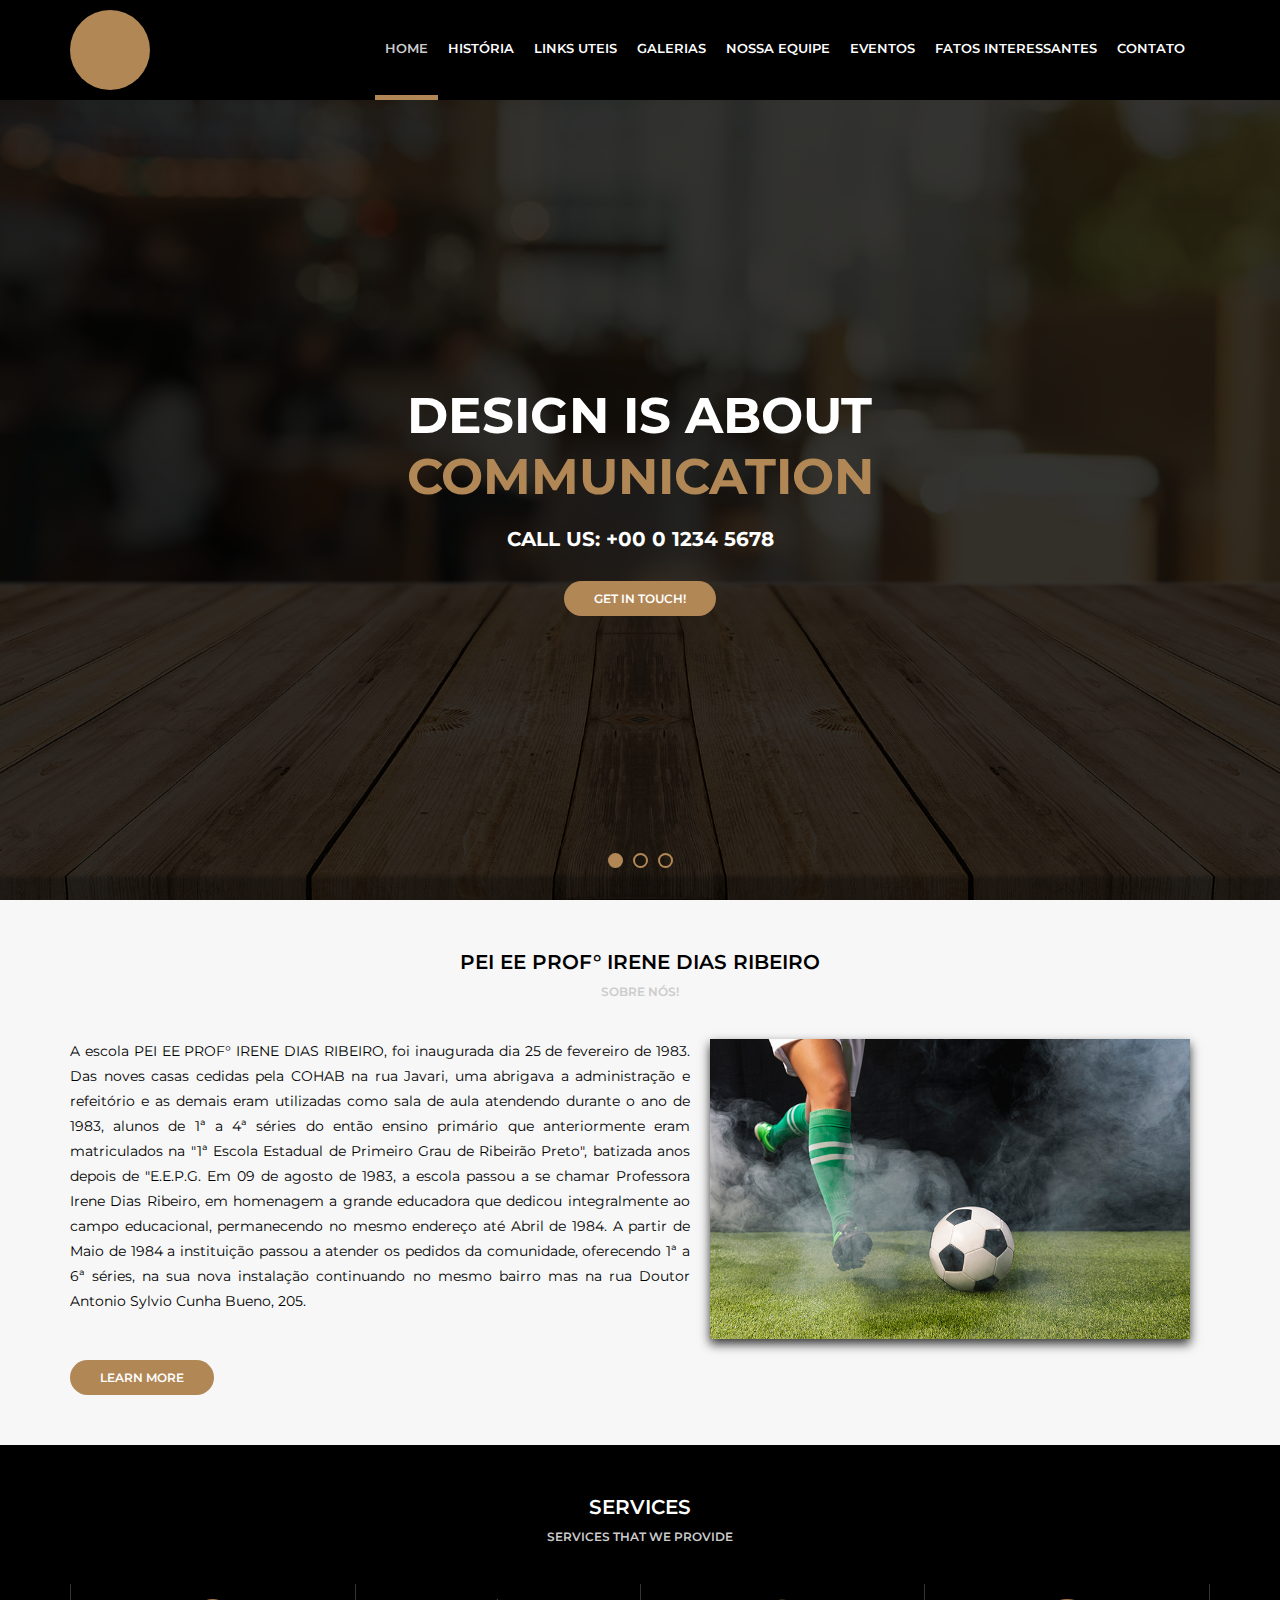
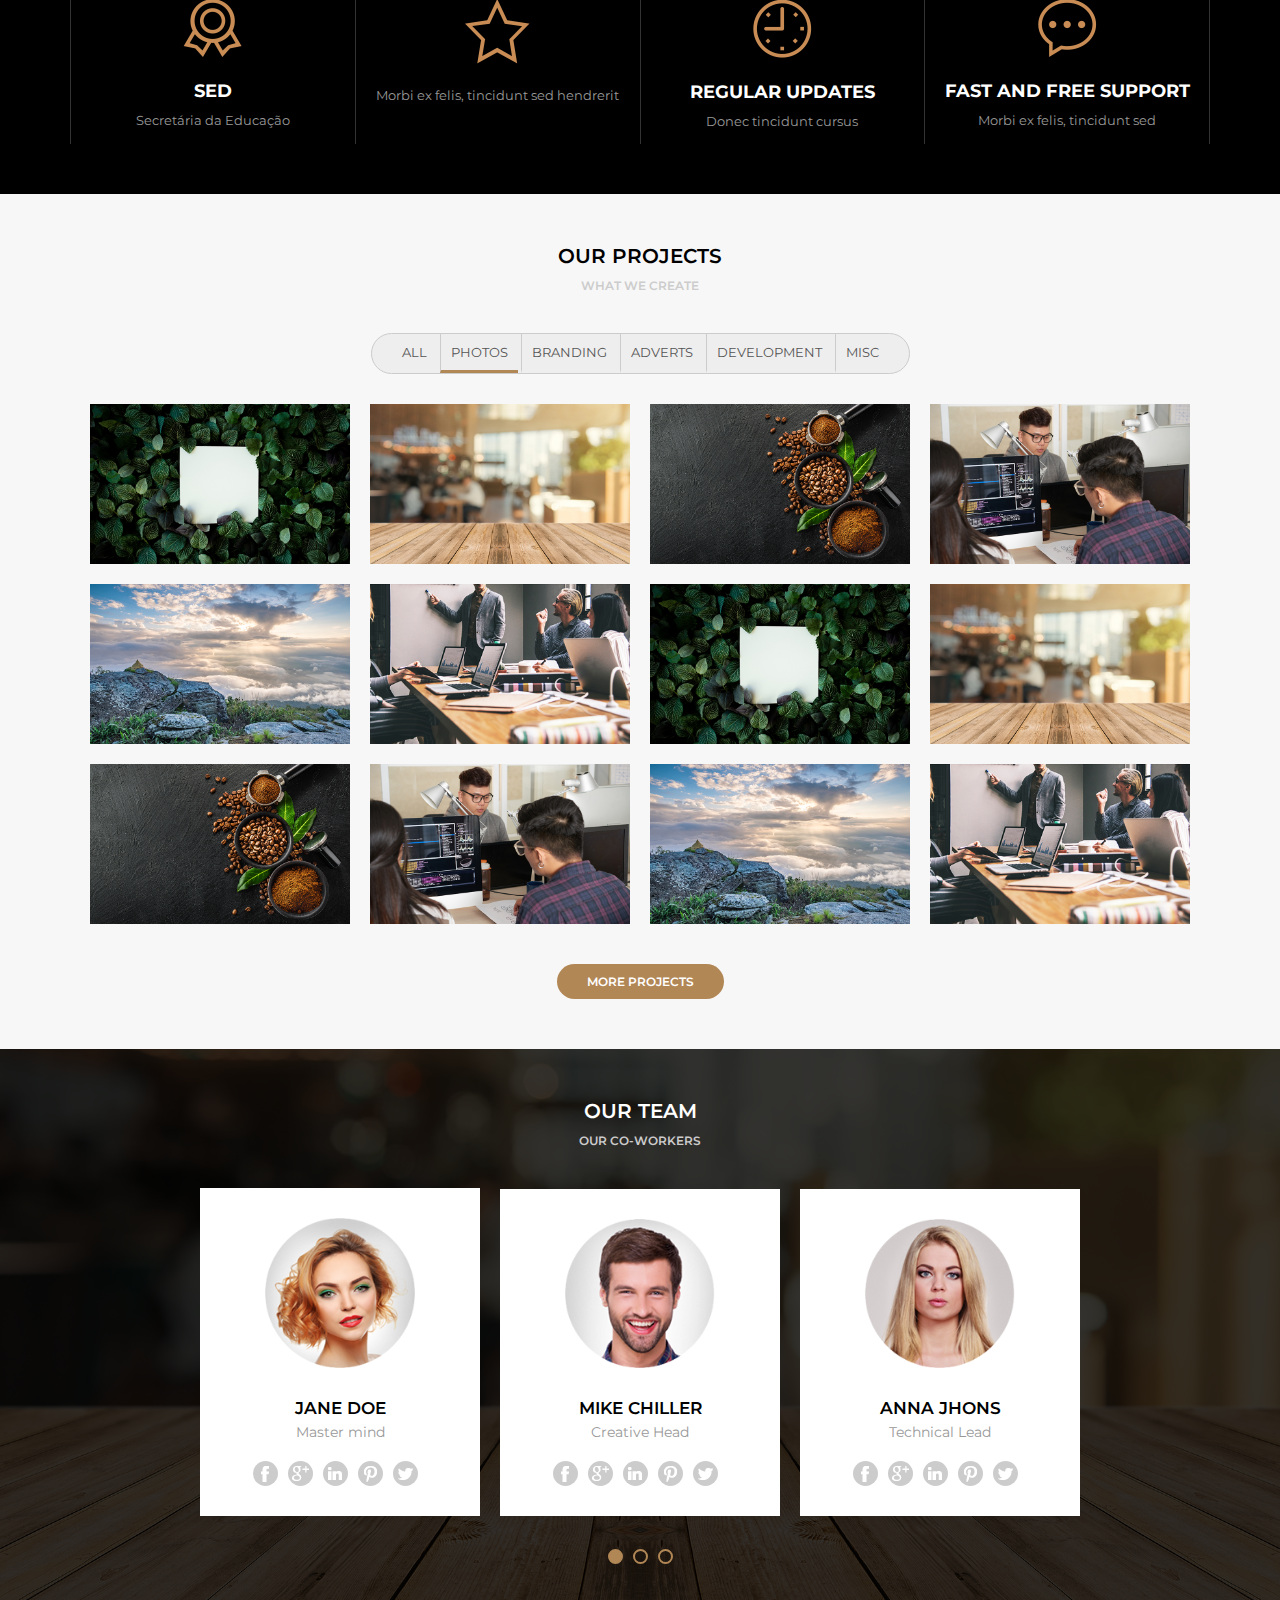
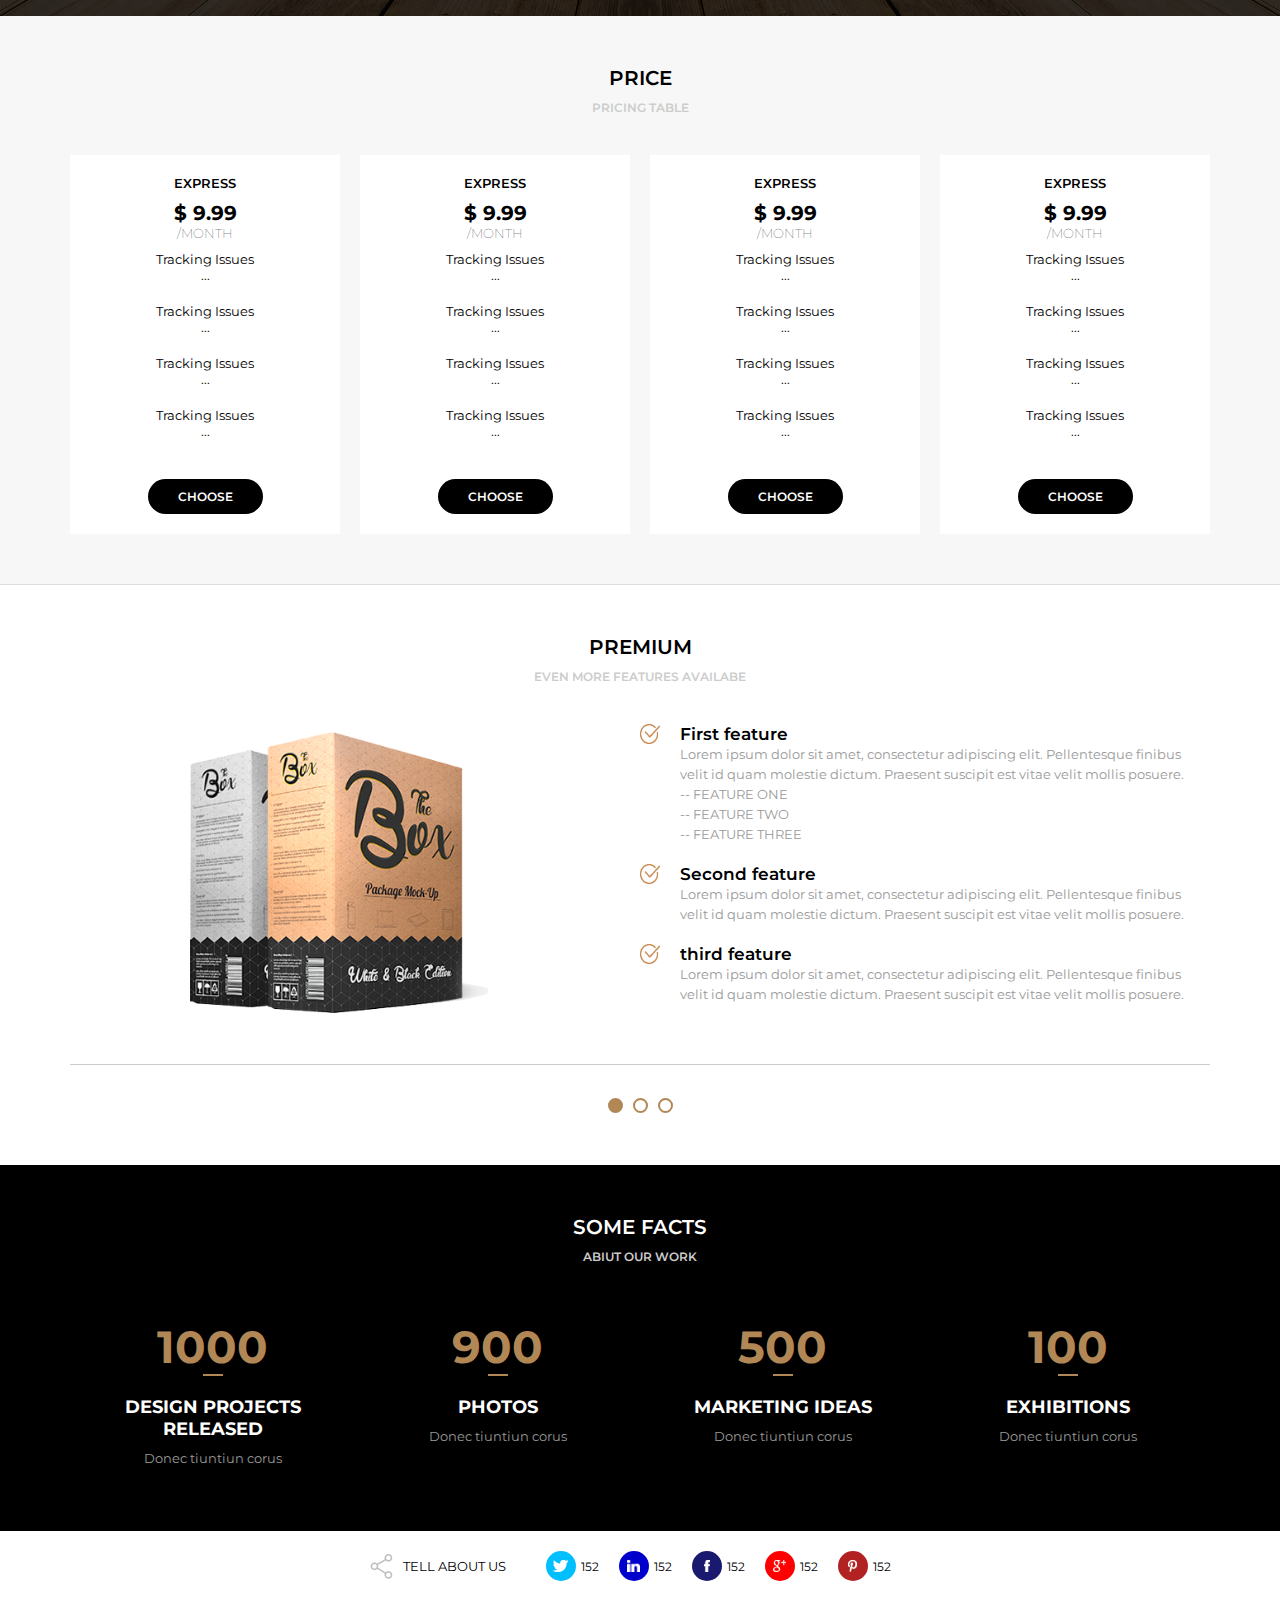
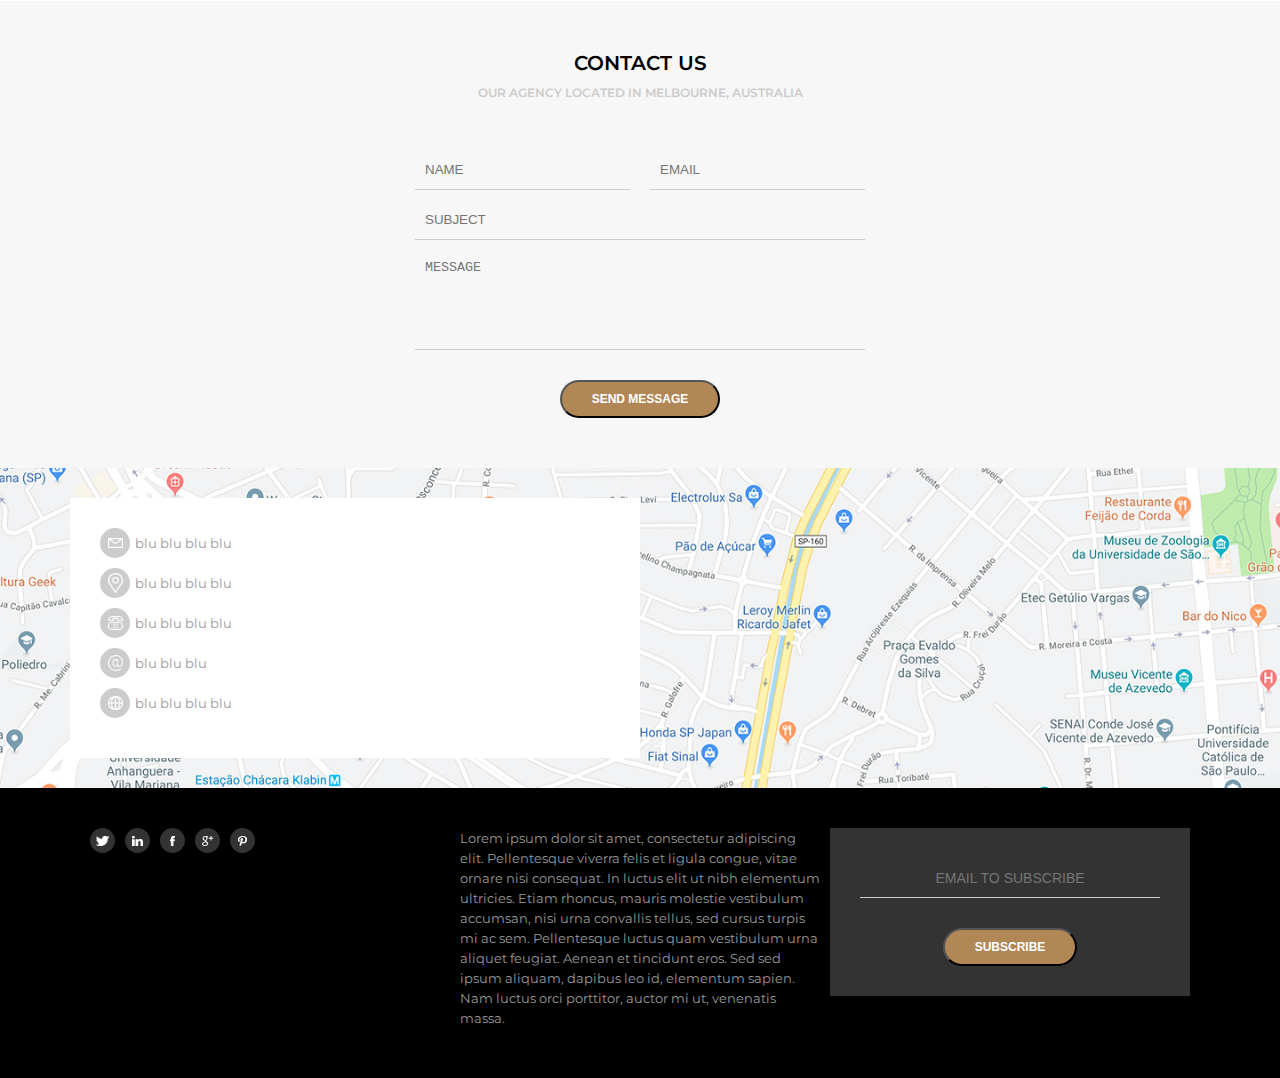
==== commit 2d425e6a: "Update index.html" ====
--- a/index.html
+++ b/index.html
@@ -86,12 +86,12 @@
             <div class="section-services">
                 <div class="section-service">
                     <img src="assets/images/medalha.png" />
-                    <h4>High Quality Design</h4>
-                    <p>Donec tincidunt cursus</p>
+                    <h4>SED</h4>
+                    <p>Secretária da Educação</p>
                 </div>
                 <div class="section-service">
                     <img src="assets/images/estrela.png" />
-                    <h4>Modern Design</h4>
+                    <h4></h4>
                     <p>Morbi ex felis, tincidunt sed hendrerit</p>
                 </div>
                 <div class="section-service">
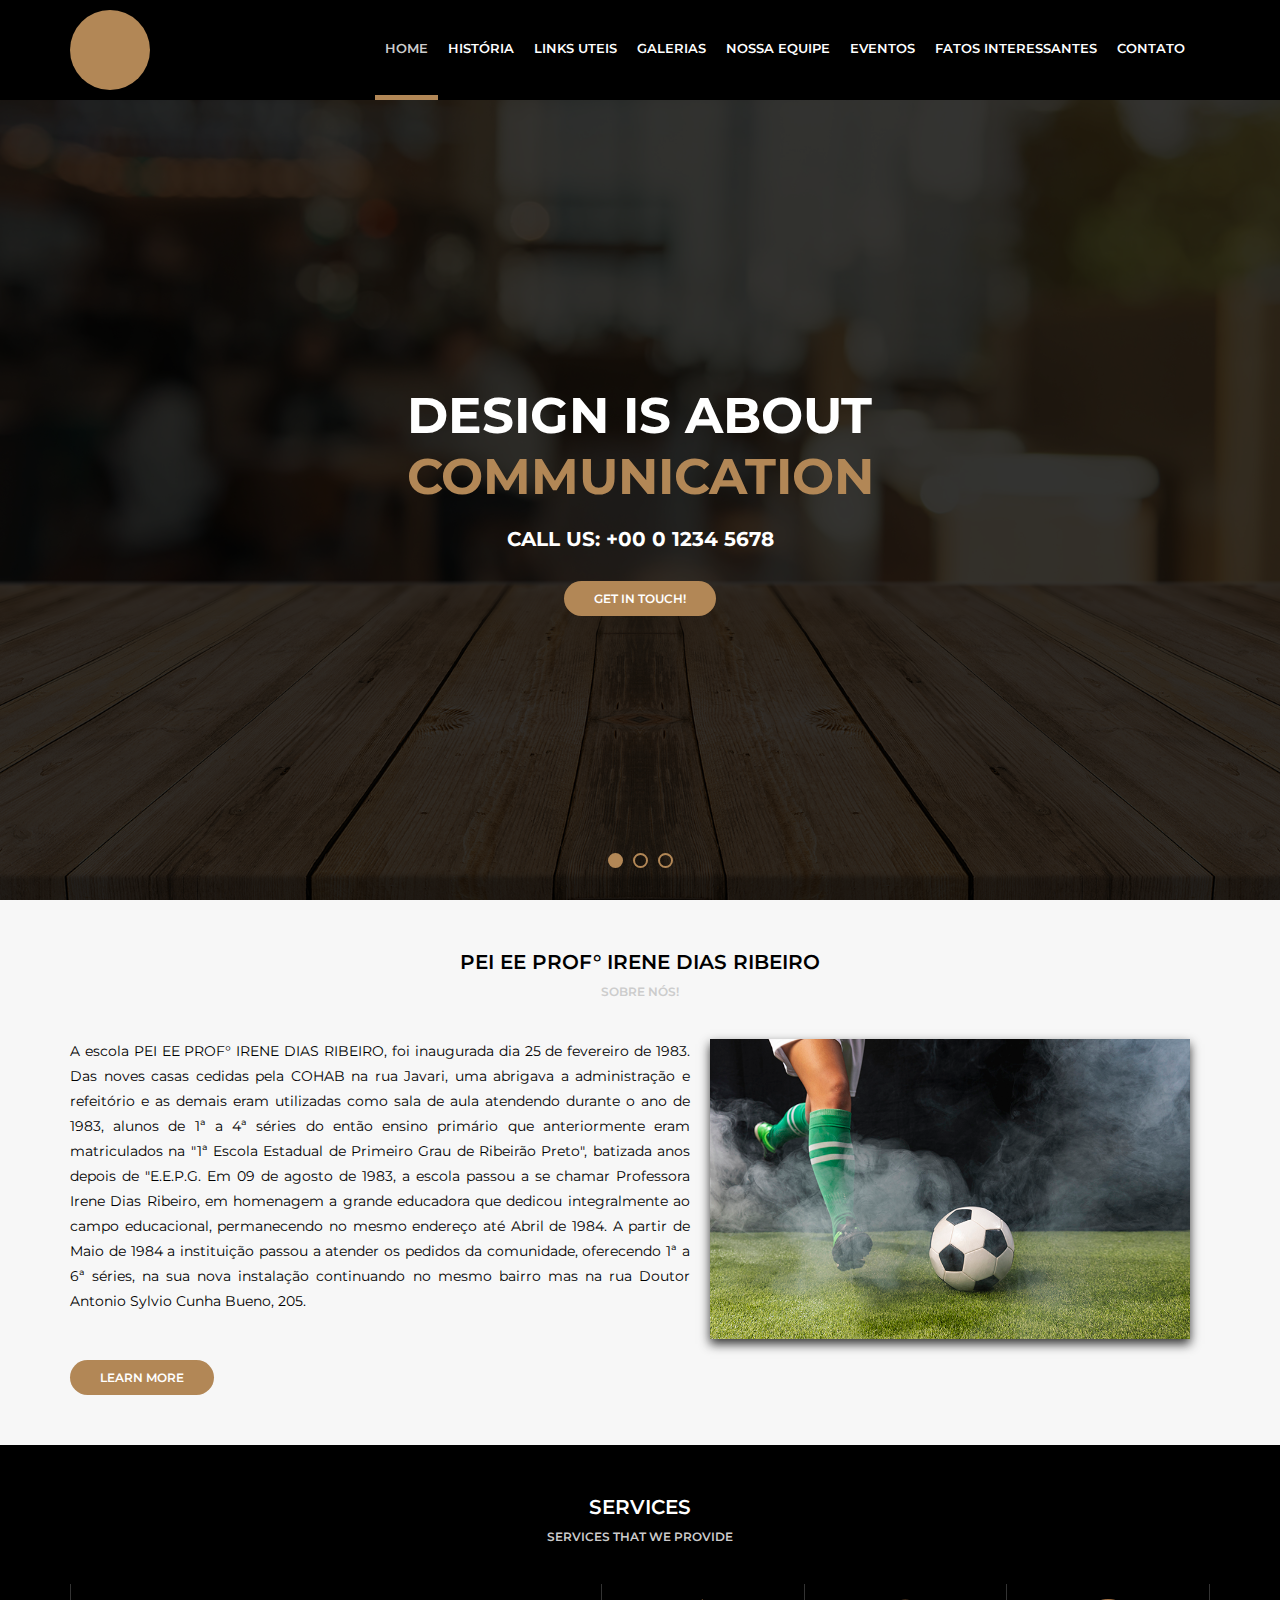
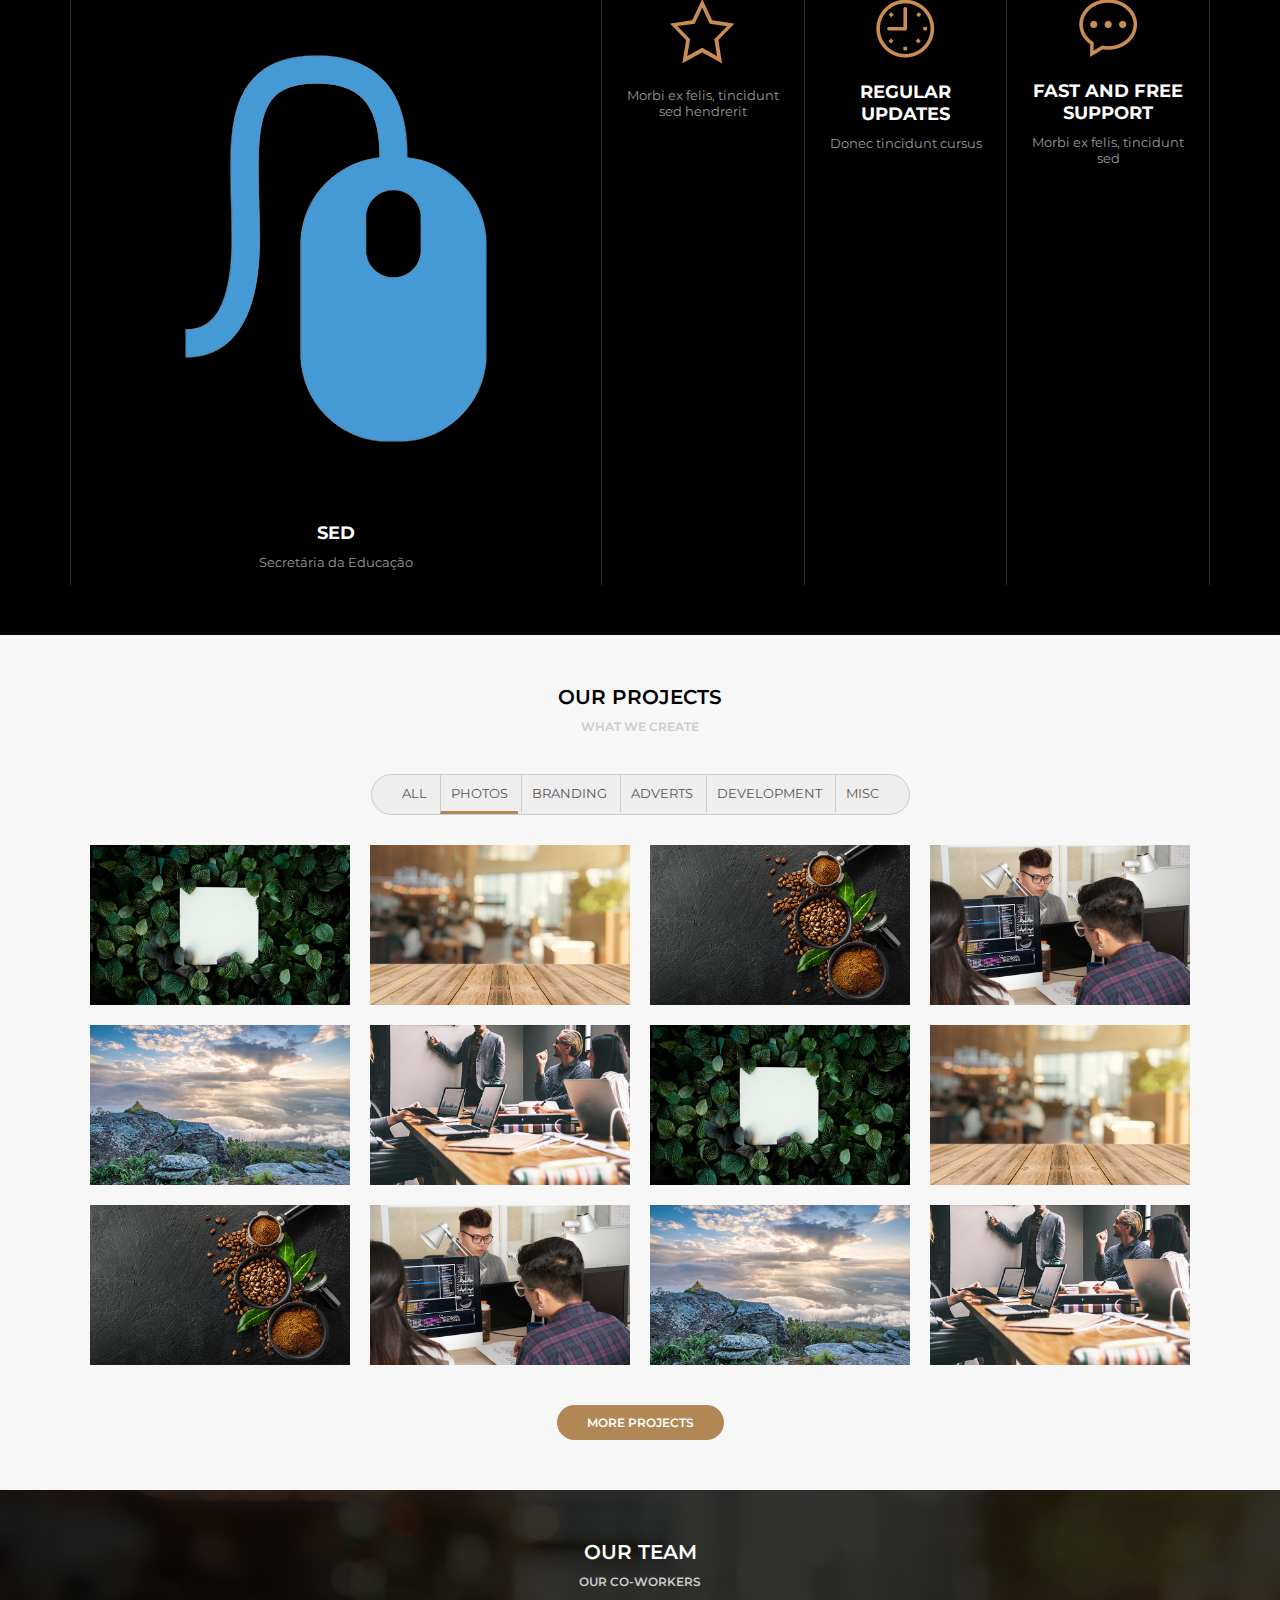
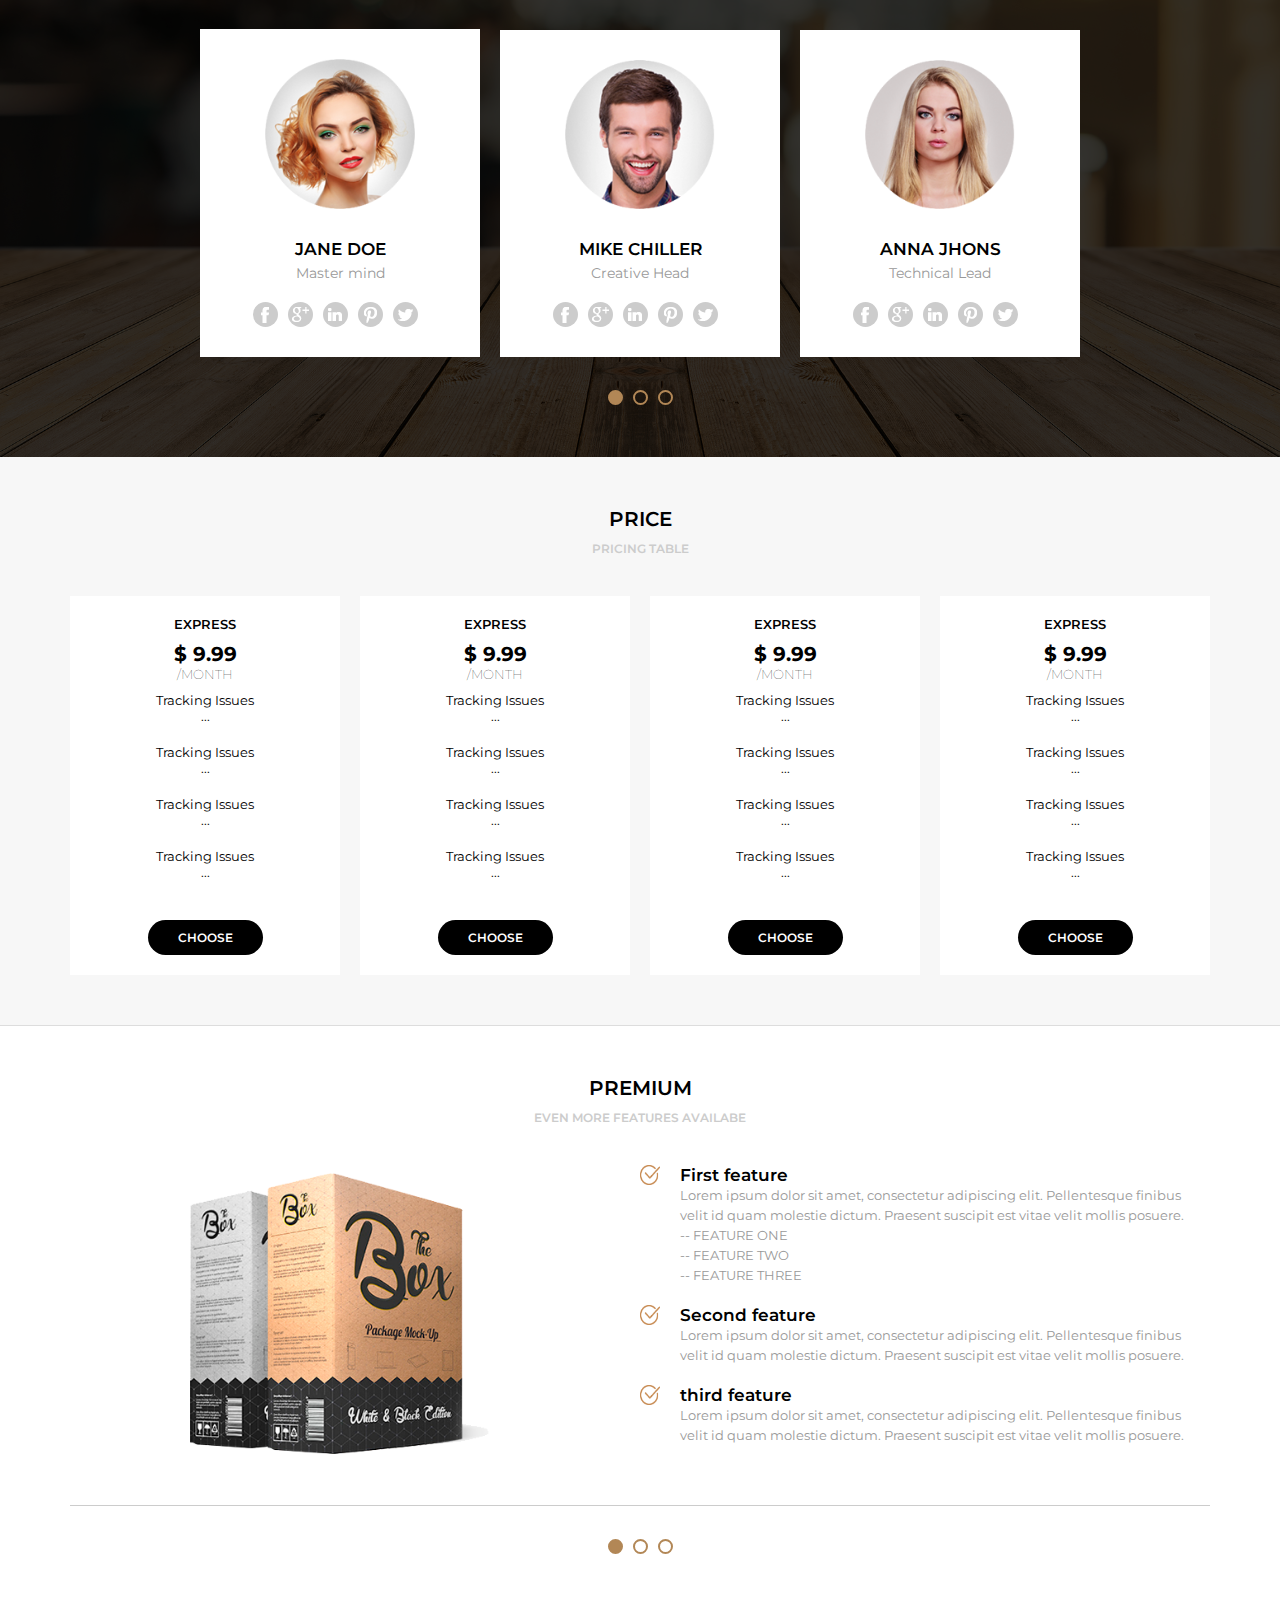
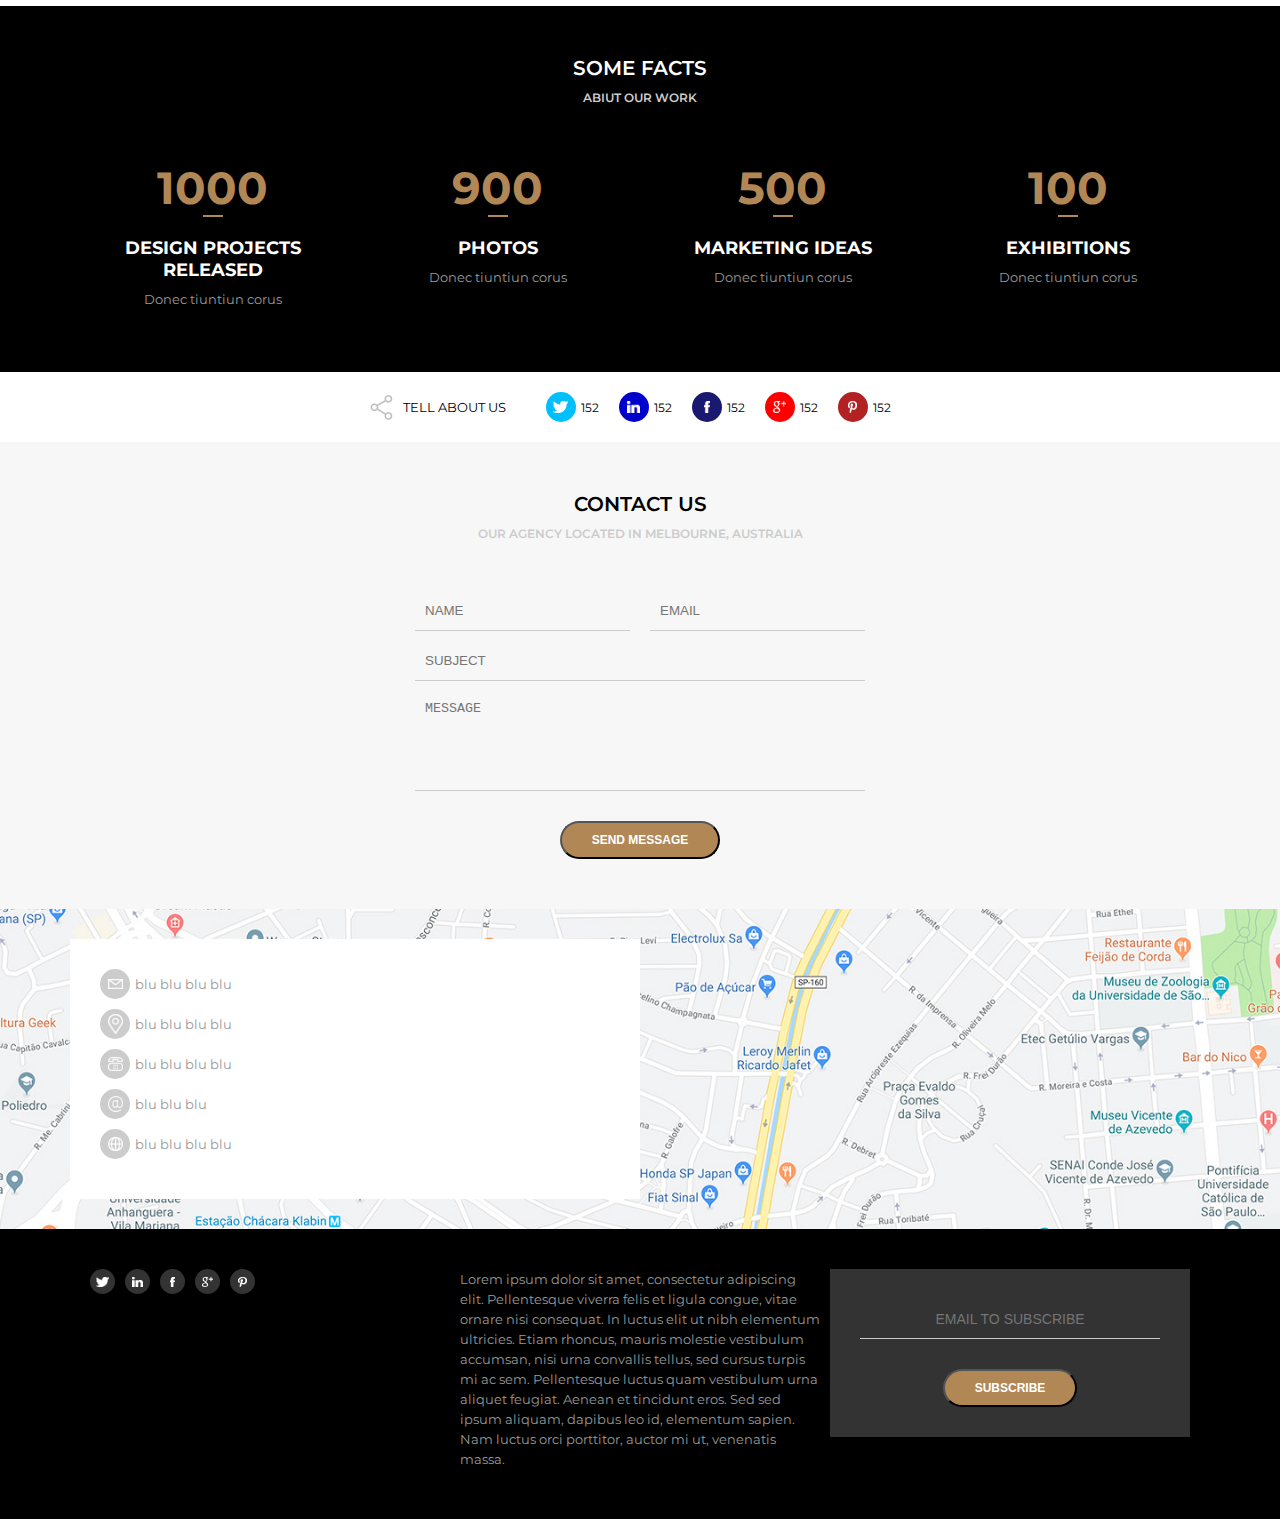
==== commit aa2b1e1e: "Update index.html" ====
--- a/index.html
+++ b/index.html
@@ -85,7 +85,7 @@
         <div class="section-body">
             <div class="section-services">
                 <div class="section-service">
-                    <img src="assets/images/medalha.png" />
+                    <img src="assets/images/sed.png" />
                     <h4>SED</h4>
                     <p>Secretária da Educação</p>
                 </div>
